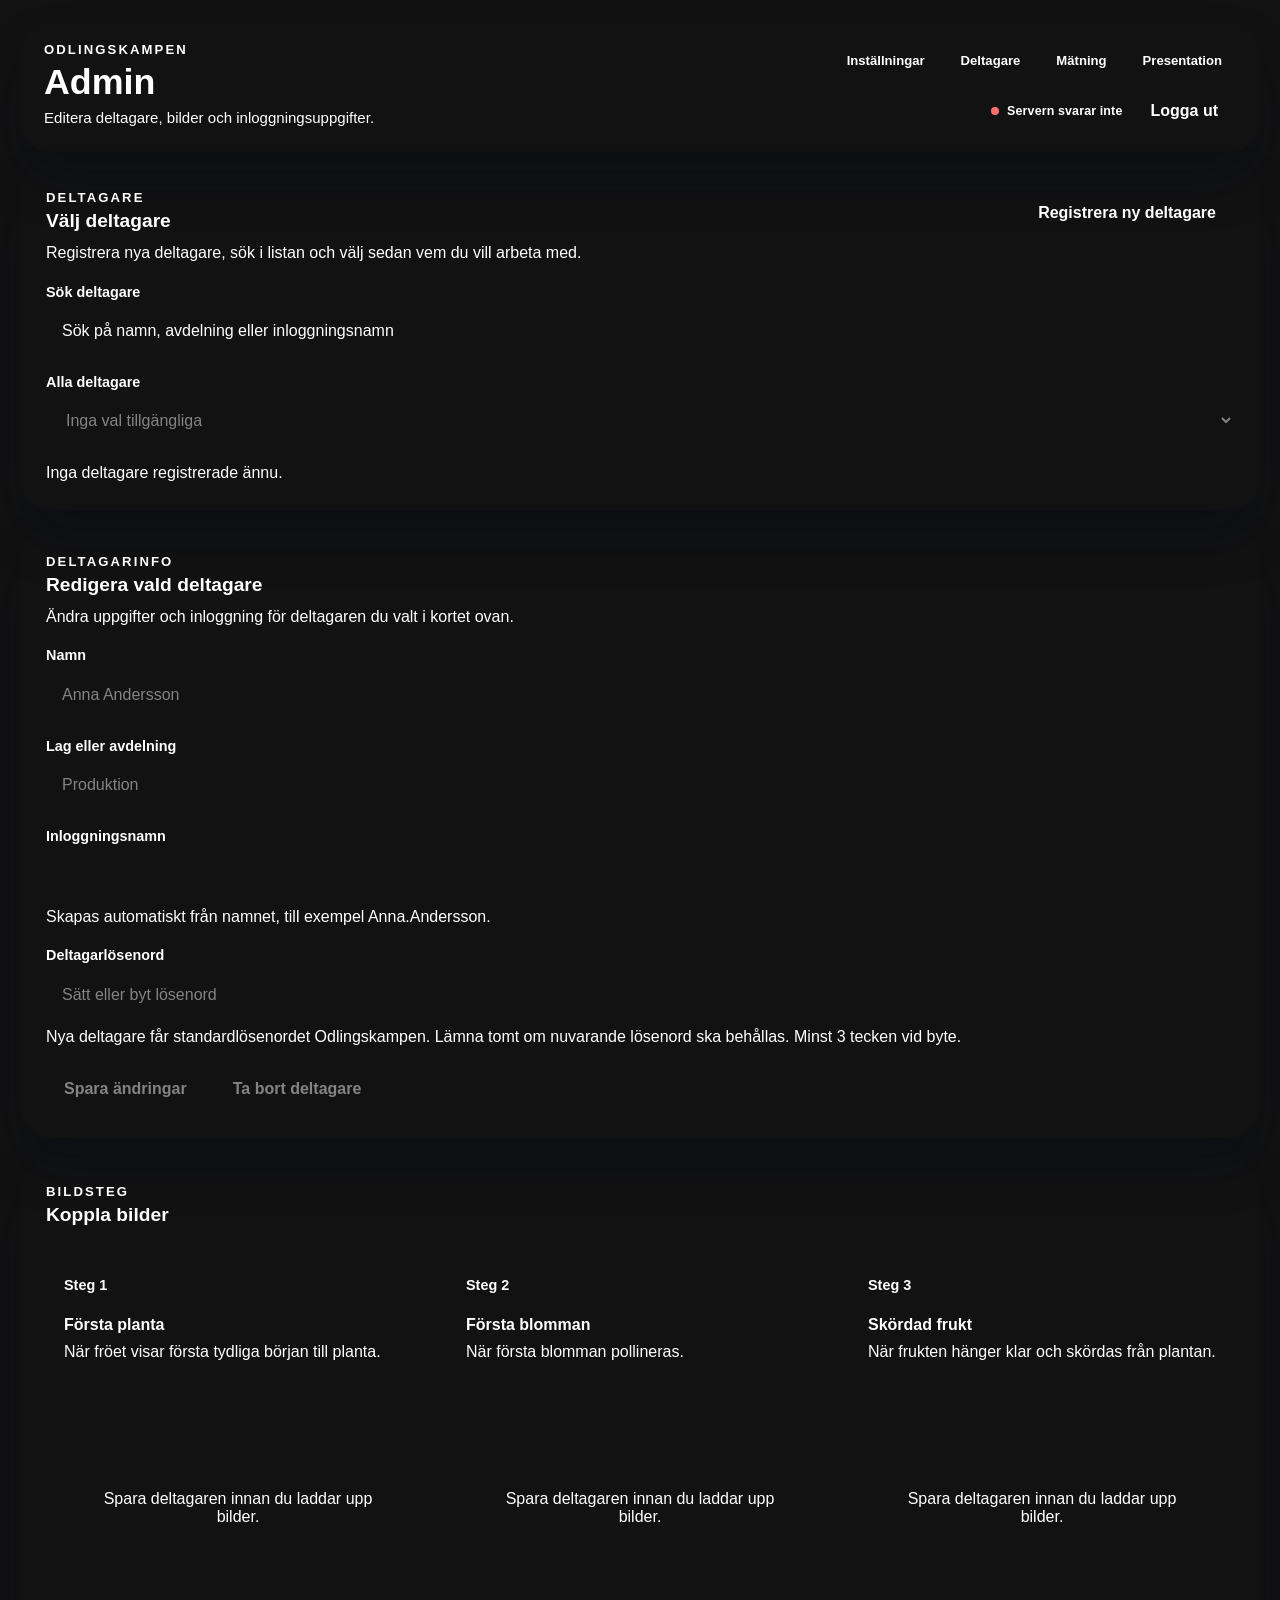
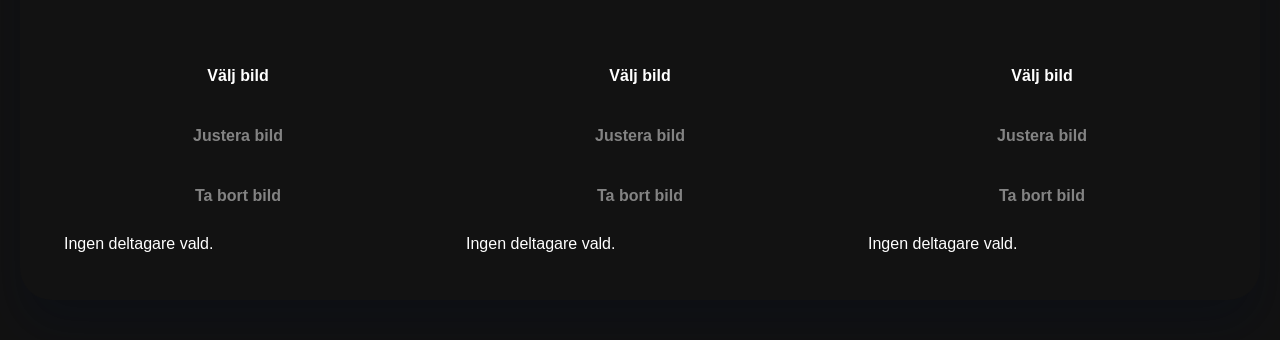
==== index.html @ 26f1cd88 "Initial deploy-ready version" ====
<!DOCTYPE html>
<html lang="sv">
  <head>
    <meta charset="UTF-8" />
    <meta name="viewport" content="width=device-width, initial-scale=1.0" />
    <title>Odlingskampen</title>
    <link rel="stylesheet" href="https://cdn.jsdelivr.net/npm/@scania/tegel@1.50.0/dist/tegel/tegel.css" />
    <link rel="stylesheet" href="styles.css?v=20260411-participant-flow-104" />
  </head>
  <body class="scania tds-mode-dark">
    <div class="workbench-shell" id="workbench-shell">
      <header class="topbar">
        <div class="topbar__brand">
          <p class="eyebrow">Odlingskampen</p>
          <h1 id="page-title">Admin</h1>
          <p class="subtitle" id="page-subtitle">
            Hantera tävlingen, deltagarna och publikskärmen.
          </p>
        </div>

        <div class="topbar__aside">
          <nav class="view-nav" aria-label="Vyval">
            <a class="view-nav__link" data-nav-view="settings" href="?view=settings">Inställningar</a>
            <a class="view-nav__link" data-nav-view="operator" href="?view=operator">Deltagare</a>
            <a class="view-nav__link" data-nav-view="measurement" href="?view=measurement">Mätning</a>
            <a class="view-nav__link" data-nav-view="presenter" href="?view=presenter">Presentation</a>
          </nav>

          <div class="header-actions">
            <div class="status-pill" id="sync-status">Startar upp...</div>
            <button class="ghost-button" id="logout-btn" type="button">Logga ut</button>
          </div>
        </div>
      </header>

      <p class="topbar-notice" id="global-notice" aria-live="polite"></p>

      <main class="workbench">
        <section class="view-page" id="settings-view">
          <div class="page-grid page-grid--settings">
            <article class="panel">
              <div class="panel-head">
                <div>
                  <p class="panel-kicker">Tävlingsram</p>
                  <h2>Grundinställningar</h2>
                </div>
              </div>

              <form class="stack-form" id="event-form">
                <label class="field">
                  <span class="field-label">Tävlingsnamn</span>
                  <input
                    id="event-name"
                    name="eventName"
                    type="text"
                    maxlength="120"
                    placeholder="Odlingskampen 2026"
                    required
                  />
                </label>

                <label class="field">
                  <span class="field-label">Underrubrik</span>
                  <input
                    id="event-subtitle"
                    name="eventSubtitle"
                    type="text"
                    maxlength="140"
                    placeholder="Live från företagets stora fruktvägning"
                  />
                </label>

                <div class="button-row">
                  <button class="primary-button" type="submit">Spara tävlingsinfo</button>
                  <button class="ghost-button" id="load-demo-btn" type="button">Ladda demo</button>
                  <button class="ghost-button ghost-button--danger" id="reset-btn" type="button">Nollställ</button>
                </div>
              </form>

              <div class="note-card">
                <p class="note-card__label">Aktiv tävling</p>
                <strong id="settings-active-competition">-</strong>
                <p class="helper-text">
                  Detta är den tävling som appen, presentationsskärmen och deltagarinloggningen arbetar mot just nu.
                </p>
                <div class="button-row">
                  <button class="primary-button" id="competition-create-btn" type="button">Starta ny tävling</button>
                </div>
              </div>
            </article>

            <article class="panel">
              <div class="panel-head">
                <div>
                  <p class="panel-kicker">Status</p>
                  <h2>Snabb översikt</h2>
                </div>
              </div>

              <div class="summary-grid">
                <div class="summary-card">
                  <span class="summary-label">Deltagare</span>
                  <strong id="summary-total">0</strong>
                </div>
                <div class="summary-card">
                  <span class="summary-label">Invägda</span>
                  <strong id="summary-weighed">0</strong>
                </div>
                <div class="summary-card">
                  <span class="summary-label">Återstår</span>
                  <strong id="summary-remaining">0</strong>
                </div>
                <div class="summary-card">
                  <span class="summary-label">Ledare</span>
                  <strong id="summary-leader">-</strong>
                </div>
              </div>

              <div class="note-card">
                <p class="note-card__label">Live-visning</p>
                <strong id="settings-presentation-mode">Scoreboard</strong>
                <p class="helper-text" id="settings-presentation-copy">
                  Publikskärmen visar för närvarande leaderboarden.
                </p>
              </div>

              <p class="operator-message" id="operator-message" aria-live="polite"></p>

              <div class="competition-history">
                <div class="competition-history__head">
                  <div>
                    <p class="note-card__label">Tävlingshistorik</p>
                    <p class="helper-text">Här ser du tidigare år och kan välja vilken tävling som ska vara aktiv.</p>
                  </div>
                </div>
                <div class="competition-history__list" id="competition-history-list"></div>
              </div>
            </article>
          </div>
        </section>

        <section class="view-page" id="operator-view">
          <div class="page-grid page-grid--operator">
            <div class="stack-column">
              <article class="panel">
                <div class="panel-head">
                  <div>
                    <p class="panel-kicker">Deltagare</p>
                    <h2>Välj deltagare</h2>
                    <p class="helper-text">
                      Registrera nya deltagare, sök i listan och välj sedan vem du vill arbeta med.
                    </p>
                  </div>
                  <button class="primary-button" id="participant-open-create-btn" type="button">Registrera ny deltagare</button>
                </div>

                <label class="field">
                  <span class="field-label">Sök deltagare</span>
                  <input id="participant-search" type="search" maxlength="80" placeholder="Sök på namn, avdelning eller inloggningsnamn" />
                </label>

                <label class="field">
                  <span class="field-label">Alla deltagare</span>
                  <select id="participant-select"></select>
                </label>
                <p class="helper-text" id="participant-search-summary">Visar alla deltagare.</p>
              </article>

              <article class="panel">
                <div class="panel-head">
                  <div>
                    <p class="panel-kicker">Deltagarinfo</p>
                    <h2>Redigera vald deltagare</h2>
                    <p class="helper-text">
                      Ändra uppgifter och inloggning för deltagaren du valt i kortet ovan.
                    </p>
                  </div>
                </div>
                <form class="stack-form" id="participant-form">
                  <label class="field">
                    <span class="field-label">Namn</span>
                    <input id="participant-name" type="text" maxlength="80" placeholder="Anna Andersson" />
                  </label>

                  <label class="field">
                    <span class="field-label">Lag eller avdelning</span>
                    <input id="participant-team" type="text" maxlength="80" placeholder="Produktion" />
                  </label>

                  <label class="field">
                    <span class="field-label">Inloggningsnamn</span>
                    <input id="participant-username-preview" type="text" readonly />
                    <span class="helper-text" id="participant-username-hint">
                      Skapas automatiskt från namnet, till exempel Anna.Andersson.
                    </span>
                  </label>

                  <label class="field">
                    <span class="field-label">Deltagarlösenord</span>
                    <input
                      id="participant-password"
                      type="password"
                      maxlength="120"
                      autocomplete="new-password"
                      placeholder="Sätt eller byt lösenord"
                    />
                    <span class="helper-text">Nya deltagare får standardlösenordet Odlingskampen. Lämna tomt om nuvarande lösenord ska behållas. Minst 3 tecken vid byte.</span>
                  </label>

                  <div class="button-row">
                    <button class="primary-button" id="participant-save-btn" type="submit">Spara ändringar</button>
                    <button class="ghost-button ghost-button--danger" id="participant-delete-btn" type="button">
                      Ta bort deltagare
                    </button>
                  </div>
                </form>
              </article>

            </div>

            <article class="panel panel--operator-gallery">
              <div class="panel-head">
                <div>
                  <p class="panel-kicker">Bildsteg</p>
                  <h2>Koppla bilder</h2>
                </div>
              </div>

              <div class="milestone-grid" id="milestone-grid">
                <section class="milestone-card">
                  <div class="milestone-card__head">
                    <p class="field-label">Steg 1</p>
                    <h3>Första planta</h3>
                    <p class="helper-text">När fröet visar första tydliga början till planta.</p>
                  </div>

                  <div class="stage-preview-shell" data-stage-preview-shell="sprout">
                    <img data-stage-preview="sprout" class="stage-preview-image" alt="" hidden />
                    <div class="empty-state" data-stage-empty="sprout">Ingen bild uppladdad ännu.</div>
                  </div>

                  <label class="ghost-button file-button">
                    <span>Välj bild</span>
                    <input data-stage-input="sprout" type="file" accept="image/*" hidden />
                  </label>
                  <button class="ghost-button" data-stage-adjust="sprout" type="button">Justera bild</button>
                  <button class="ghost-button" data-stage-remove="sprout" type="button">Ta bort bild</button>
                  <p class="helper-text stage-status" data-stage-status="sprout">Ingen bild kopplad.</p>
                </section>

                <section class="milestone-card">
                  <div class="milestone-card__head">
                    <p class="field-label">Steg 2</p>
                    <h3>Första blomman</h3>
                    <p class="helper-text">När första blomman pollineras.</p>
                  </div>

                  <div class="stage-preview-shell" data-stage-preview-shell="flower">
                    <img data-stage-preview="flower" class="stage-preview-image" alt="" hidden />
                    <div class="empty-state" data-stage-empty="flower">Ingen bild uppladdad ännu.</div>
                  </div>

                  <label class="ghost-button file-button">
                    <span>Välj bild</span>
                    <input data-stage-input="flower" type="file" accept="image/*" hidden />
                  </label>
                  <button class="ghost-button" data-stage-adjust="flower" type="button">Justera bild</button>
                  <button class="ghost-button" data-stage-remove="flower" type="button">Ta bort bild</button>
                  <p class="helper-text stage-status" data-stage-status="flower">Ingen bild kopplad.</p>
                </section>

                <section class="milestone-card">
                  <div class="milestone-card__head">
                    <p class="field-label">Steg 3</p>
                    <h3>Skördad frukt</h3>
                    <p class="helper-text">När frukten hänger klar och skördas från plantan.</p>
                  </div>

                  <div class="stage-preview-shell" data-stage-preview-shell="harvest">
                    <img data-stage-preview="harvest" class="stage-preview-image" alt="" hidden />
                    <div class="empty-state" data-stage-empty="harvest">Ingen bild uppladdad ännu.</div>
                  </div>

                  <label class="ghost-button file-button">
                    <span>Välj bild</span>
                    <input data-stage-input="harvest" type="file" accept="image/*" hidden />
                  </label>
                  <button class="ghost-button" data-stage-adjust="harvest" type="button">Justera bild</button>
                  <button class="ghost-button" data-stage-remove="harvest" type="button">Ta bort bild</button>
                  <p class="helper-text stage-status" data-stage-status="harvest">Ingen bild kopplad.</p>
                </section>
              </div>
            </article>
          </div>
        </section>

        <section class="view-page" id="measurement-view">
          <div class="page-grid page-grid--measurement">
            <article class="panel panel--measurement-entry">
              <div class="panel-head">
                <div>
                  <p class="panel-kicker">Mätning</p>
                  <h2 id="weigh-panel-title">Ingen deltagare vald</h2>
                  <p class="helper-text" id="weigh-panel-copy">
                    Välj en deltagare i listan för att registrera eller uppdatera den personens vikt.
                  </p>
                </div>
              </div>

              <form class="stack-form" id="weigh-in-form">
                <p class="helper-text helper-text--emphasis" id="weigh-sequence-note">
                  Tryck Starta för att visa deltagaren på presentationsskärmen innan du matar in vikten.
                </p>

                <label class="field">
                  <span class="field-label">Sök deltagare</span>
                  <input
                    id="measurement-participant-search"
                    type="search"
                    inputmode="search"
                    autocomplete="off"
                    placeholder="Sök på namn, avdelning eller login"
                  />
                </label>

                <label class="field">
                  <span class="field-label">Välj deltagare</span>
                  <select id="measurement-participant-select"></select>
                </label>
                <p class="helper-text" id="measurement-participant-search-summary">Visar alla deltagare.</p>

                <label class="field">
                  <span class="field-label">Vikt i kilo</span>
                  <input
                    id="weigh-weight"
                    type="text"
                    inputmode="decimal"
                    autocomplete="off"
                    placeholder="8,450"
                    required
                  />
                </label>

                <div class="button-row">
                  <button class="ghost-button" id="weigh-start-btn" type="button">Starta</button>
                  <button class="primary-button" id="weigh-save-btn" type="submit">Uppdatera vikt</button>
                  <button class="ghost-button ghost-button--danger" id="weigh-delete-btn" type="button">
                    Ta bort vikt
                  </button>
                </div>
              </form>
            </article>

            <article class="panel panel--measurement-status">
              <div class="panel-head">
                <div>
                  <p class="panel-kicker">Översikt</p>
                  <h2>Senaste status</h2>
                  <p class="helper-text">
                    Se vald deltagares aktuella vikt, placering och senaste registrering utan att störa själva mätflödet.
                  </p>
                </div>
              </div>

              <div class="summary-grid summary-grid--measurement">
                <div class="summary-card">
                  <span class="summary-label">Aktuell vikt</span>
                  <strong id="participant-current-weight">-</strong>
                </div>
                <div class="summary-card">
                  <span class="summary-label">Placering</span>
                  <strong id="participant-current-rank">-</strong>
                </div>
                <div class="summary-card">
                  <span class="summary-label">Senast uppdaterad</span>
                  <strong id="participant-current-measured-at">-</strong>
                </div>
                <div class="summary-card">
                  <span class="summary-label">Viktstatus</span>
                  <strong id="participant-current-status">Ej vald</strong>
                </div>
              </div>
            </article>
          </div>
        </section>

        <section class="view-page" id="presenter-view">
          <div class="page-grid page-grid--presenter">
            <article class="panel">
              <div class="panel-head">
                <div>
                  <p class="panel-kicker">Live-kontroll</p>
                  <h2>Styr presentationsskärmen</h2>
                </div>
              </div>

              <div class="presentation-toggle-row">
                <button class="toggle-button" id="present-mode-board" type="button">Scoreboard</button>
                <button class="toggle-button" id="present-mode-spotlight" type="button">Deltagarpresentation</button>
              </div>

              <div class="presenter-grid">
                <label class="field">
                  <span class="field-label">Deltagare i spotlight</span>
                  <select id="present-participant"></select>
                </label>

                <label class="field">
                  <span class="field-label">Växlingsintervall</span>
                  <select id="present-interval">
                    <option value="6">6 sekunder</option>
                    <option value="8">8 sekunder</option>
                    <option value="10">10 sekunder</option>
                    <option value="12">12 sekunder</option>
                    <option value="15">15 sekunder</option>
                  </select>
                </label>
              </div>

              <div class="button-row">
                <button class="ghost-button" id="present-prev-btn" type="button">Föregående</button>
                <button class="ghost-button" id="present-next-btn" type="button">Nästa</button>
                <button class="ghost-button" id="present-autoplay-btn" type="button">Auto av</button>
                <button class="primary-button" id="present-open-display-btn" type="button">Öppna presentationsskärm</button>
              </div>
            </article>

            <article class="panel">
              <div class="panel-head">
                <div>
                  <p class="panel-kicker">Förhandsinfo</p>
                  <h2>Det som visas nu</h2>
                </div>
              </div>

              <div class="presenter-summary">
                <div class="summary-card">
                  <span class="summary-label">Läge</span>
                  <strong id="present-current-mode">Scoreboard</strong>
                </div>
                <div class="summary-card">
                  <span class="summary-label">Aktuell deltagare</span>
                  <strong id="present-current-participant">-</strong>
                </div>
                <div class="summary-card">
                  <span class="summary-label">Auto</span>
                  <strong id="present-current-autoplay">Av</strong>
                </div>
                <div class="summary-card">
                  <span class="summary-label">Skärm</span>
                  <strong id="present-current-screen">Redo</strong>
                </div>
              </div>

              <div class="note-card" id="present-current-copy">
                Scoreboarden visas live. Byt till deltagarpresentation för att lyfta en person i taget med bilder.
              </div>
            </article>
          </div>
        </section>
      </main>
    </div>

    <dialog class="modal-dialog" id="participant-create-dialog" aria-labelledby="participant-create-title">
      <form class="modal-surface stack-form" id="participant-create-form">
        <div class="modal-header">
          <div>
            <p class="panel-kicker">Ny deltagare</p>
            <h2 id="participant-create-title">Lägg till deltagare</h2>
            <p class="helper-text">Fyll i grundinformationen här. Mer material kan läggas till efter att deltagaren skapats.</p>
          </div>
        </div>

        <label class="field">
          <span class="field-label">Namn och efternamn</span>
          <input id="participant-create-name" type="text" maxlength="80" placeholder="Anna Andersson" required />
        </label>

        <label class="field">
          <span class="field-label">Avdelning</span>
          <input id="participant-create-team" type="text" maxlength="80" placeholder="Produktion" />
        </label>

        <div class="button-row">
          <button class="primary-button" type="submit">Lägg till deltagare</button>
          <button class="ghost-button" id="participant-create-cancel-btn" type="button">Avbryt</button>
        </div>
      </form>
    </dialog>

    <div class="display-shell" id="display-shell">
      <section class="display-screen display-screen--board" id="display-board">
        <header class="display-header display-header--centered">
          <h1 id="display-event-name">Odlingskampen</h1>
          <p id="display-event-subtitle" class="display-subtitle">
            Företagets live-scoreboard för fruktvägningen.
          </p>
        </header>

        <div class="display-board__frame" id="display-board-frame">
          <div class="board-sequence-layer" id="board-sequence-layer" hidden aria-hidden="true">
            <article class="board-sequence-card" id="board-sequence-card">
              <div class="board-sequence-card__rank" id="board-sequence-rank">-</div>
              <div class="board-sequence-card__copy">
                <div class="board-sequence-card__name-wrap">
                  <h2 id="board-sequence-name">Ingen deltagare</h2>
                </div>
                <p class="board-sequence-card__team" id="board-sequence-team">-</p>
                <p class="board-sequence-card__movement" id="board-sequence-movement">Registrerad</p>
              </div>
              <div class="board-sequence-card__gallery" id="board-sequence-gallery" hidden></div>
              <div class="board-sequence-card__weight" id="board-sequence-weight">
                <span class="board-sequence-card__weight-value" id="board-sequence-weight-value">-</span>
                <span class="board-sequence-card__weight-unit" id="board-sequence-weight-unit">kg</span>
              </div>
            </article>
          </div>
          <div class="scoreboard-list" id="scoreboard-list"></div>
        </div>
      </section>

      <section class="display-screen display-screen--spotlight" id="display-spotlight">
        <header class="display-header display-header--centered">
          <h1 id="spotlight-event-name">Odlingskampen</h1>
          <p id="spotlight-event-subtitle" class="display-subtitle">
            En deltagare i taget med växtresa och senaste tävlingsstatus.
          </p>
        </header>

        <div class="spotlight-stage" id="spotlight-stage">
          <div class="spotlight-card" id="spotlight-card">
            <div class="spotlight-card__copy">
              <div class="spotlight-card__header">
                <span class="position-pill" id="spotlight-rank">-</span>
              </div>

              <h2 id="spotlight-name">Ingen deltagare vald</h2>
              <p id="spotlight-team" class="spotlight-team">Lägg till deltagare för att starta spotlightläget.</p>

              <div class="spotlight-metrics">
                <div class="metric-card">
                  <span class="metric-card__label">Vikt</span>
                  <strong id="spotlight-weight">-</strong>
                </div>
              </div>
            </div>

            <div class="spotlight-gallery" id="spotlight-gallery"></div>
          </div>
        </div>
      </section>
    </div>

    <dialog class="modal-dialog image-adjust-dialog" id="image-adjust-dialog">
      <div class="modal-surface image-adjust-surface">
        <div class="modal-header">
          <div>
            <p class="panel-kicker">Bildjustering</p>
            <h2 id="image-adjust-title">Justera bild</h2>
            <p class="helper-text" id="image-adjust-copy">Placera bilden snyggt i rutan innan du sparar.</p>
          </div>
        </div>
        <div class="image-adjust-layout">
          <div class="image-adjust-workspace">
            <p class="field-label image-adjust-preview-label">Presentationsruta</p>
            <div class="image-adjust-preview-shell image-adjust-preview-shell--workspace">
              <img id="image-adjust-preview" class="image-adjust-preview-image image-adjust-preview-image--workspace" alt="" hidden />
              <div class="empty-state" id="image-adjust-empty">Ingen bild vald.</div>
            </div>
            <p class="helper-text image-adjust-workspace-copy">Den här rutan matchar bildytan på presentationsskärmen.</p>
          </div>
          <div class="image-adjust-controls">
            <label class="field">
              <span class="field-label">Zoom</span>
              <input id="image-adjust-scale" type="range" min="1" max="2.5" step="0.01" />
            </label>
            <label class="field">
              <span class="field-label">Flytta sidled</span>
              <input id="image-adjust-offset-x" type="range" min="-35" max="35" step="1" />
            </label>
            <label class="field">
              <span class="field-label">Flytta höjdled</span>
              <input id="image-adjust-offset-y" type="range" min="-35" max="35" step="1" />
            </label>
            <div class="image-adjust-result-card">
              <p class="field-label image-adjust-preview-label">Så här sparas bilden</p>
              <div class="image-adjust-preview-shell image-adjust-preview-shell--result">
                <img id="image-adjust-result-preview" class="image-adjust-preview-image image-adjust-preview-image--result" alt="" hidden />
              </div>
            </div>
          </div>
        </div>
        <div class="button-row">
          <button class="ghost-button" id="image-adjust-cancel-btn" type="button">Avbryt</button>
          <button class="primary-button" id="image-adjust-save-btn" type="button">Spara utsnitt</button>
        </div>
      </div>
    </dialog>

    <script type="module">
      import { defineCustomElements } from "https://cdn.jsdelivr.net/npm/@scania/tegel@1.50.0/loader/index.es2017.js";

      defineCustomElements(window);
    </script>
    <script src="app.js?v=20260411-participant-flow-85"></script>
  </body>
</html>
---- styles.css ----
:root {
  color-scheme: dark;
  --page-max: 1680px;
  --display-max: 1100px;
  --space-2xs: 6px;
  --space-xs: 10px;
  --space-sm: 14px;
  --space-md: 18px;
  --space-lg: 24px;
  --space-xl: 28px;
  --panel-padding: 26px;
  --card-padding: 18px;
  --panel-blue: var(--tds-blue-800);
  --panel-blue-strong: var(--tds-blue-700);
  --panel-blue-soft: var(--tds-blue-600);
  --panel-border: color-mix(in srgb, var(--tds-blue-200) 26%, transparent);
  --panel-border-strong: color-mix(in srgb, var(--tds-blue-200) 42%, transparent);
  --panel-shadow: 0 28px 48px rgba(0, 10, 30, 0.28);
  --text-strong: var(--foreground-text-inverse-strong);
  --text-defined: var(--foreground-text-inverse-defined);
  --text-soft: var(--foreground-text-inverse-soft);
  --text-subtle: var(--foreground-text-inverse-subtle);
  --radius-xl: 32px;
  --radius-lg: 24px;
  --radius-md: 18px;
  --radius-sm: 14px;
}

*,
*::before,
*::after {
  box-sizing: border-box;
}

html {
  scroll-behavior: smooth;
}

body {
  margin: 0;
  min-height: 100vh;
  background:
    radial-gradient(circle at top center, color-mix(in srgb, var(--tds-blue-400) 18%, transparent) 0, transparent 33%),
    radial-gradient(circle at bottom right, color-mix(in srgb, var(--tds-blue-300) 14%, transparent) 0, transparent 30%),
    linear-gradient(180deg, var(--tds-blue-900) 0%, var(--tds-blue-800) 100%);
  color: var(--text-strong);
  font-family: var(--body-01-font-family, "Scania Sans", sans-serif);
}

body[data-view="board"] {
  overflow: hidden;
}

a {
  color: inherit;
  text-decoration: none;
}

img {
  display: block;
  max-width: 100%;
}

button,
input,
select,
textarea {
  font: inherit;
}

[hidden] {
  display: none !important;
}

.workbench-shell,
.display-shell {
  width: min(var(--page-max), calc(100% - 40px));
  margin: 0 auto;
}

.workbench-shell {
  padding: var(--space-lg) 0 40px;
}

.topbar {
  display: grid;
  grid-template-columns: minmax(0, 1fr) auto;
  gap: var(--space-md);
  align-items: start;
  padding: 18px 24px;
  border-radius: var(--radius-xl);
  background: linear-gradient(180deg, color-mix(in srgb, var(--tds-blue-700) 92%, transparent), color-mix(in srgb, var(--tds-blue-800) 96%, transparent));
  border: 1px solid var(--panel-border-strong);
  box-shadow: var(--panel-shadow);
}

.topbar__brand,
.topbar__aside {
  display: grid;
  gap: 8px;
  min-width: 0;
}

.eyebrow,
.panel-kicker,
.eyebrow--display,
.gallery-card__kicker {
  margin: 0;
  color: var(--tds-blue-100);
  font-family: var(--label-01-font-family, var(--body-01-font-family, "Scania Sans", sans-serif));
  font-size: 0.82rem;
  font-weight: 700;
  letter-spacing: 0.16em;
  text-transform: uppercase;
}

.eyebrow--display {
  justify-self: center;
}

#page-title,
.display-header h1,
.spotlight-card h2,
.scoreboard-row__name {
  margin: 0;
  font-family: var(--headline-01-font-family, "Scania Sans Headline", sans-serif);
}

#page-title {
  font-size: clamp(1.7rem, 2.8vw, 3rem);
  line-height: 0.98;
  overflow-wrap: anywhere;
}

#page-subtitle {
  font-size: 0.94rem;
  line-height: 1.35;
}

.subtitle,
.display-subtitle,
.spotlight-team,
.helper-text,
.table-subcopy,
.gallery-card__copy {
  margin: 0;
  color: var(--text-defined);
  line-height: 1.45;
  overflow-wrap: anywhere;
}

.helper-text--emphasis {
  color: var(--text-strong);
  font-weight: 600;
}

.topbar__aside {
  justify-items: end;
}

.view-nav,
.header-actions,
.button-row,
.presentation-toggle-row,
.table-actions {
  display: flex;
  flex-wrap: wrap;
  gap: var(--space-xs);
  align-items: center;
}

.view-nav {
  justify-content: flex-end;
  gap: 8px;
}

.topbar .view-nav__link {
  min-height: 38px;
  padding: 0 14px;
  font-size: 0.82rem;
}

.view-nav__link,
.ghost-button,
.primary-button,
.toggle-button,
.table-action,
.file-button {
  display: inline-flex;
  align-items: center;
  justify-content: center;
  min-height: 46px;
  padding: 0 18px;
  border-radius: 999px;
  border: 1px solid var(--panel-border);
  color: var(--text-strong);
  background: color-mix(in srgb, var(--tds-blue-700) 88%, transparent);
  font-weight: 600;
  line-height: 1.2;
  text-align: center;
  cursor: pointer;
  transition: transform 180ms ease, border-color 180ms ease, background 180ms ease, box-shadow 180ms ease, opacity 180ms ease;
}

.view-nav__link:hover,
.ghost-button:hover,
.primary-button:hover,
.toggle-button:hover,
.table-action:hover,
.file-button:hover {
  transform: translateY(-1px);
  border-color: var(--panel-border-strong);
}

.view-nav__link.is-active,
.toggle-button.is-active {
  background: var(--tds-blue-500);
  border-color: color-mix(in srgb, var(--tds-blue-100) 54%, transparent);
  box-shadow: 0 0 0 1px color-mix(in srgb, var(--tds-blue-100) 22%, transparent) inset;
}

.primary-button {
  background: linear-gradient(180deg, var(--tds-blue-400), var(--tds-blue-500));
  border-color: color-mix(in srgb, var(--tds-blue-100) 52%, transparent);
}

.ghost-button--danger {
  border-color: color-mix(in srgb, #ff7a7a 38%, transparent);
}

.status-pill {
  display: inline-flex;
  align-items: center;
  justify-content: flex-end;
  gap: 8px;
  min-height: auto;
  padding: 0;
  border-radius: 0;
  background: none;
  border: 0;
  color: var(--text-soft);
  font-size: 0.78rem;
  font-weight: 600;
  letter-spacing: 0.01em;
}

.status-pill::before {
  content: "";
  width: 8px;
  height: 8px;
  border-radius: 50%;
  background: #6de2c1;
  box-shadow: 0 0 0 0 rgba(109, 226, 193, 0.45);
  animation: pulse 2s infinite;
}

.status-pill.is-local::before {
  background: #f2b24b;
}

.status-pill.is-warning::before {
  background: #ff6d6d;
  box-shadow: none;
}

.topbar-notice {
  display: none;
  min-height: 0;
  margin: 0;
  color: var(--tds-blue-100);
  opacity: 0;
  transform: translateY(-6px);
  transition: opacity 160ms ease, transform 160ms ease;
}

.topbar-notice.is-visible {
  display: block;
  margin: 8px 6px 0;
  opacity: 1;
  transform: translateY(0);
}

.workbench {
  margin-top: 12px;
}

.view-page {
  display: block;
}

.page-grid {
  display: grid;
  gap: 20px;
  align-items: start;
}

.page-grid--settings {
  grid-template-columns: minmax(0, 0.95fr) minmax(320px, 0.8fr);
}

.page-grid--operator {
  grid-template-columns: minmax(0, 1fr);
}

.page-grid--measurement {
  grid-template-columns: minmax(0, 1fr);
}

.panel--measurement-entry {
  min-width: 0;
}

.panel--measurement-status {
  align-content: start;
}

.summary-grid--measurement {
  align-content: start;
}

.panel--operator-gallery {
  grid-column: 1 / -1;
}

.page-grid--presenter {
  grid-template-columns: minmax(0, 0.92fr) minmax(0, 0.72fr);
}

.summary-grid,
.stack-column,
.stack-form,
.panel,
.milestone-grid,
.presenter-summary,
.presenter-grid {
  display: grid;
  gap: var(--space-md);
}

.stack-column {
  align-content: start;
}

.panel {
  padding: var(--panel-padding);
  border-radius: var(--radius-xl);
  border: 1px solid var(--panel-border);
  background: linear-gradient(180deg, color-mix(in srgb, var(--tds-blue-700) 88%, transparent), color-mix(in srgb, var(--tds-blue-800) 94%, transparent));
  box-shadow: var(--panel-shadow);
}

.panel-head {
  display: flex;
  justify-content: space-between;
  gap: var(--space-md);
  align-items: start;
  flex-wrap: wrap;
}

.panel-head > div,
.modal-header > div {
  min-width: 0;
}

.panel-head .helper-text,
.modal-header .helper-text {
  margin-top: var(--space-xs);
  max-width: 42rem;
}

.panel h2,
.modal-header h2 {
  margin: 6px 0 0;
  font-size: clamp(1.2rem, 1.45vw, 1.55rem);
  font-family: var(--headline-02-font-family, var(--headline-01-font-family, "Scania Sans Headline", sans-serif));
  line-height: 1.06;
  overflow-wrap: anywhere;
}

.modal-dialog {
  width: min(calc(100vw - 32px), 560px);
  padding: 0;
  border: 0;
  background: transparent;
  color: inherit;
}

.modal-dialog::backdrop {
  background: rgba(5, 15, 33, 0.68);
  backdrop-filter: blur(8px);
}

.modal-surface {
  padding: var(--panel-padding);
  border-radius: var(--radius-xl);
  border: 1px solid var(--panel-border-strong);
  background: linear-gradient(180deg, color-mix(in srgb, var(--tds-blue-700) 92%, transparent), color-mix(in srgb, var(--tds-blue-800) 96%, transparent));
  box-shadow: var(--panel-shadow);
}

.modal-header {
  display: grid;
  gap: var(--space-2xs);
}

.field {
  display: grid;
  gap: var(--space-2xs);
}

.field-label {
  color: var(--text-defined);
  font-size: 0.9rem;
  font-weight: 600;
  line-height: 1.3;
}

input,
select,
textarea {
  width: 100%;
  border: 1px solid var(--panel-border);
  border-radius: var(--radius-md);
  background: color-mix(in srgb, var(--tds-blue-600) 92%, transparent);
  color: var(--text-strong);
  padding: 13px 16px;
  line-height: 1.35;
  outline: none;
  transition: border-color 160ms ease, box-shadow 160ms ease, background 160ms ease;
}

textarea {
  min-height: 144px;
  resize: vertical;
}

input::placeholder,
textarea::placeholder {
  color: var(--text-subtle);
}

input:focus,
select:focus,
textarea:focus {
  border-color: var(--tds-blue-200);
  box-shadow: 0 0 0 2px color-mix(in srgb, var(--tds-blue-200) 24%, transparent);
}

input:disabled,
select:disabled,
textarea:disabled,
.ghost-button:disabled,
.primary-button:disabled,
.toggle-button:disabled,
.table-action:disabled {
  opacity: 0.48;
  cursor: not-allowed;
  transform: none;
}

.summary-grid,
.presenter-summary {
  grid-template-columns: repeat(2, minmax(0, 1fr));
}

.summary-card,
.note-card,
.metric-card {
  display: grid;
  gap: var(--space-2xs);
  min-width: 0;
  padding: var(--card-padding);
  border-radius: var(--radius-lg);
  border: 1px solid var(--panel-border);
  background: color-mix(in srgb, var(--tds-blue-600) 86%, transparent);
}

.summary-label,
.metric-card__label {
  color: var(--text-defined);
  font-size: 0.78rem;
  font-weight: 700;
  letter-spacing: 0.12em;
  line-height: 1.2;
  text-transform: uppercase;
}

.summary-card strong,
.metric-card strong,
.metric-card__label {
  display: block;
}

.summary-card strong,
.metric-card strong {
  margin-top: 2px;
  font-family: var(--body-01-font-family, "Scania Sans", sans-serif);
  font-size: clamp(1.08rem, 1.2vw, 1.32rem);
  font-weight: 700;
  line-height: 1.18;
  letter-spacing: -0.01em;
  overflow-wrap: anywhere;
}

.metric-card strong {
  font-family: var(--headline-02-font-family, var(--headline-01-font-family, "Scania Sans Headline", sans-serif));
  font-size: clamp(1.28rem, 1.8vw, 1.85rem);
  line-height: 1.06;
}

.note-card {
  align-content: start;
}

.competition-history {
  display: grid;
  gap: var(--space-sm);
}

.competition-history__head {
  display: grid;
  gap: var(--space-2xs);
}

.competition-history__list {
  display: grid;
  gap: 12px;
}

.competition-history__item {
  display: flex;
  justify-content: space-between;
  gap: var(--space-md);
  align-items: center;
  padding: 16px 18px;
  border-radius: var(--radius-lg);
  border: 1px solid var(--panel-border);
  background: color-mix(in srgb, var(--tds-blue-600) 84%, transparent);
}

.competition-history__item.is-active {
  border-color: color-mix(in srgb, var(--tds-blue-100) 58%, transparent);
  box-shadow: 0 0 0 1px color-mix(in srgb, var(--tds-blue-100) 18%, transparent) inset;
}

.competition-history__copy,
.competition-history__meta {
  display: grid;
  gap: 6px;
}

.competition-history__actions {
  display: flex;
  flex-wrap: wrap;
  gap: 8px;
  justify-content: flex-end;
}

.competition-history__copy {
  min-width: 0;
}

.competition-history__copy strong {
  font-size: 1rem;
  line-height: 1.15;
}

.competition-history__copy span {
  color: var(--text-defined);
  overflow-wrap: anywhere;
}

.competition-history__meta {
  justify-items: end;
}

.competition-history__badge {
  display: inline-flex;
  align-items: center;
  min-height: 34px;
  padding: 0 12px;
  border-radius: 999px;
  background: color-mix(in srgb, var(--tds-blue-400) 74%, transparent);
  border: 1px solid color-mix(in srgb, var(--tds-blue-100) 32%, transparent);
  font-size: 0.78rem;
  font-weight: 700;
  letter-spacing: 0.06em;
  text-transform: uppercase;
}

.competition-history__action.is-disabled {
  color: var(--text-soft);
  font-size: 0.88rem;
  font-weight: 600;
}

.note-card__label {
  margin: 0;
  color: var(--text-defined);
  font-size: 0.78rem;
  font-weight: 700;
  letter-spacing: 0.12em;
  line-height: 1.2;
  text-transform: uppercase;
}

#summary-leader,
#present-current-mode,
#present-current-participant,
#present-current-autoplay,
#present-current-screen,
#settings-presentation-mode {
  font-size: clamp(1.14rem, 1.4vw, 1.45rem);
  line-height: 1.18;
}

.milestone-grid {
  grid-template-columns: repeat(auto-fit, minmax(220px, 1fr));
}

.milestone-card {
  display: grid;
  gap: var(--space-sm);
  min-width: 0;
  padding: var(--card-padding);
  border-radius: var(--radius-lg);
  border: 1px solid var(--panel-border);
  background: color-mix(in srgb, var(--tds-blue-600) 82%, transparent);
}

.milestone-card__head {
  display: grid;
  gap: var(--space-2xs);
}

.milestone-card h3 {
  margin: 0;
  font-size: 1rem;
  font-family: var(--body-01-font-family, "Scania Sans", sans-serif);
  font-weight: 700;
  line-height: 1.22;
  overflow-wrap: anywhere;
}

.stage-preview-shell {
  position: relative;
  display: grid;
  place-items: center;
  aspect-ratio: 4 / 3;
  overflow: hidden;
  border-radius: var(--radius-md);
  border: 1px solid var(--panel-border);
  background: color-mix(in srgb, var(--tds-blue-900) 78%, transparent);
}

.stage-preview-image {
  position: absolute;
  top: 50%;
  left: 50%;
  width: 100%;
  height: 100%;
  object-fit: contain;
  transform: translate(calc(-50% + var(--image-offset-x, 0%)), calc(-50% + var(--image-offset-y, 0%)))
    scale(var(--image-scale, 1));
  transform-origin: center center;
}

.empty-state,
.gallery-card__media--placeholder {
  display: grid;
  place-items: center;
  min-height: 100%;
  padding: 18px;
  text-align: center;
  color: var(--text-subtle);
}

.table-shell {
  overflow: auto;
  border-radius: var(--radius-lg);
  border: 1px solid var(--panel-border);
  background: color-mix(in srgb, var(--tds-blue-600) 82%, transparent);
}

.table-shell--compact {
  max-height: 420px;
}

.leaderboard-table {
  width: 100%;
  border-collapse: collapse;
}

.leaderboard-table th,
.leaderboard-table td {
  padding: 16px 18px;
  text-align: left;
  vertical-align: top;
  white-space: normal;
  overflow-wrap: anywhere;
}

.leaderboard-table th {
  color: var(--tds-blue-100);
  font-size: 0.82rem;
  letter-spacing: 0.12em;
  text-transform: uppercase;
}

.leaderboard-table tbody tr {
  border-top: 1px solid color-mix(in srgb, var(--tds-blue-100) 12%, transparent);
}

.leaderboard-table tbody tr.is-selected,
.leaderboard-table tbody tr.is-latest {
  background: color-mix(in srgb, var(--tds-blue-500) 28%, transparent);
}

.table-subcopy {
  margin-top: 4px;
}

.table-actions {
  justify-content: flex-start;
}

.table-action {
  min-height: 38px;
  padding: 0 14px;
  font-size: 0.92rem;
}

.display-shell {
  min-height: 100vh;
  padding: 26px 0;
}

.display-screen {
  display: grid;
  align-content: start;
  gap: 22px;
  min-height: calc(100vh - 52px);
}

.display-screen--board {
  grid-template-rows: auto minmax(0, 1fr);
}

.display-screen--spotlight {
  grid-template-rows: auto minmax(0, 1fr);
  align-content: stretch;
}

.display-header {
  display: grid;
  gap: 8px;
}

.display-header--centered {
  max-width: min(100%, 1180px);
  margin: 0 auto;
  text-align: center;
  justify-items: center;
}

.display-header h1 {
  max-width: 100%;
  font-size: clamp(2.1rem, 4.2vw, 3.8rem);
  line-height: 0.95;
  white-space: nowrap;
  overflow: hidden;
  text-overflow: ellipsis;
}

.display-screen--board .display-header h1 {
  font-size: clamp(2.1rem, 4.2vw, 3.8rem);
}

.display-subtitle {
  max-width: min(100%, 56ch);
  font-size: clamp(1.15rem, 1.5vw, 1.42rem);
  line-height: 1.3;
}

.spotlight-stage {
  display: grid;
  align-items: center;
  min-height: 0;
}

.display-board__frame {
  width: min(100%, var(--display-max));
  margin: 0 auto;
  position: relative;
  height: 100%;
  min-height: 0;
  overflow: hidden;
}

.scoreboard-list {
  display: grid;
  gap: 12px;
  align-content: start;
  will-change: transform;
}

.display-screen--board.is-sequencing .scoreboard-row {
  opacity: 0.48;
  filter: saturate(0.8) brightness(0.88);
  box-shadow: 0 10px 24px rgba(0, 10, 30, 0.18);
  border-color: color-mix(in srgb, var(--tds-blue-100) 12%, transparent);
}

.scoreboard-row {
  display: grid;
  grid-template-columns: 78px minmax(0, 1fr) minmax(150px, 190px);
  gap: 16px;
  align-items: center;
  padding: 18px 22px;
  border-radius: 24px;
  border: 1px solid var(--panel-border-strong);
  background: linear-gradient(180deg, color-mix(in srgb, var(--tds-blue-700) 92%, transparent), color-mix(in srgb, var(--tds-blue-800) 96%, transparent));
  box-shadow: var(--panel-shadow);
  transition: opacity 220ms ease, filter 220ms ease, box-shadow 220ms ease, border-color 220ms ease;
}

.scoreboard-row__rank {
  display: grid;
  place-items: center;
  min-height: 64px;
  border-radius: 20px;
  background: color-mix(in srgb, var(--tds-blue-500) 74%, transparent);
  color: var(--tds-white);
  font-family: var(--headline-01-font-family, "Scania Sans Headline", sans-serif);
  font-size: clamp(1.4rem, 2.7vw, 2rem);
}

.scoreboard-row__copy {
  display: grid;
  gap: 6px;
  min-width: 0;
}

.scoreboard-row__name {
  font-size: clamp(1.12rem, 1.85vw, 1.72rem);
  line-height: 1;
  overflow-wrap: anywhere;
}

.scoreboard-row__team {
  margin: 0;
  color: var(--text-defined);
  font-size: clamp(0.86rem, 1.05vw, 0.98rem);
  line-height: 1.28;
  overflow-wrap: anywhere;
}

.scoreboard-row__weight {
  justify-self: end;
  font-family: var(--headline-01-font-family, "Scania Sans Headline", sans-serif);
  font-size: clamp(1.06rem, 1.55vw, 1.55rem);
  font-weight: 700;
  line-height: 1;
  text-align: right;
  white-space: nowrap;
  overflow-wrap: normal;
  word-break: keep-all;
}

.board-sequence-layer {
  position: absolute;
  inset: 0;
  z-index: 5;
  overflow: hidden;
  pointer-events: none;
  opacity: 0;
  transition: opacity 220ms ease;
}

.board-sequence-layer.is-active {
  opacity: 1;
}

.board-sequence-layer::before {
  content: "";
  position: absolute;
  inset: 0;
  background:
    radial-gradient(ellipse at center 34%, rgba(3, 14, 38, 0.2) 0, rgba(3, 14, 38, 0.12) 26%, rgba(3, 14, 38, 0.04) 48%, transparent 70%),
    radial-gradient(circle at center 34%, color-mix(in srgb, var(--tds-blue-100) 9%, transparent) 0, transparent 18%);
}

.board-sequence-card {
  position: absolute;
  top: 0;
  left: 0;
  display: grid;
  grid-template-columns: 120px minmax(0, 1fr) auto;
  grid-template-areas: "rank copy weight";
  column-gap: 32px;
  row-gap: 22px;
  align-items: center;
  padding: 34px 40px 30px;
  border-radius: 32px;
  border: 1px solid color-mix(in srgb, var(--tds-blue-100) 46%, transparent);
  background: linear-gradient(180deg, color-mix(in srgb, var(--tds-blue-600) 94%, transparent), color-mix(in srgb, var(--tds-blue-800) 98%, transparent));
  box-shadow: 0 34px 76px rgba(0, 10, 30, 0.36);
  transform-origin: top left;
  overflow: hidden;
  will-change: transform, opacity;
}

.board-sequence-card.is-landing {
  will-change: transform, opacity, width, height;
}

.board-sequence-card.is-landing .board-sequence-card__copy,
.board-sequence-card.is-landing .board-sequence-card__weight {
  opacity: 0.94;
}

.board-sequence-card.is-awaiting-weight {
  grid-template-columns: 132px minmax(0, 1fr) auto;
}

.board-sequence-card.has-gallery {
  grid-template-columns: 132px minmax(0, 1fr) auto;
  grid-template-areas:
    "rank copy weight"
    "gallery gallery gallery";
  align-items: start;
  align-content: center;
}

.board-sequence-card__rank {
  grid-area: rank;
  display: grid;
  place-items: center;
  align-self: start;
  min-height: 116px;
  margin-top: 4px;
  border-radius: 30px;
  background: linear-gradient(180deg, var(--tds-blue-400), var(--tds-blue-500));
  color: var(--tds-white);
  font-family: var(--headline-01-font-family, "Scania Sans Headline", sans-serif);
  font-size: clamp(2.35rem, 4vw, 3.35rem);
  line-height: 1;
}

.board-sequence-card__rank.is-hidden {
  opacity: 1;
  transform: none;
}

.board-sequence-card__copy {
  grid-area: copy;
  position: relative;
  align-self: center;
  min-width: 0;
  min-height: 128px;
  padding-top: 4px;
}

.board-sequence-card__name-wrap {
  position: absolute;
  top: calc(50% - 10px);
  left: 0;
  right: 0;
  transform: translateY(-50%);
  min-width: 0;
}

.board-sequence-card__kicker,
.board-sequence-card__movement {
  margin: 0;
}

.board-sequence-card__kicker {
  color: var(--tds-blue-100);
  font-size: 0.82rem;
  font-weight: 700;
  letter-spacing: 0.14em;
  text-transform: uppercase;
}

.board-sequence-card__copy h2 {
  margin: 0;
  font-family: var(--headline-01-font-family, "Scania Sans Headline", sans-serif);
  font-size: clamp(2rem, 3.15vw, 3rem);
  line-height: 0.94;
  overflow-wrap: anywhere;
}

.board-sequence-card__team,
.board-sequence-card__movement {
  margin: 0;
  color: var(--text-defined);
  font-size: clamp(1rem, 1.25vw, 1.18rem);
  line-height: 1.2;
  overflow-wrap: anywhere;
}

.board-sequence-card__team {
  position: absolute;
  left: 0;
  right: 0;
  top: calc(50% + 34px);
}

.board-sequence-card__movement {
  display: none;
}

.board-sequence-card__movement:empty {
  display: none;
}

.board-sequence-card__gallery {
  grid-area: gallery;
  display: grid;
  grid-template-columns: repeat(3, minmax(0, 1fr));
  gap: 14px;
  align-self: end;
  min-width: 0;
  width: 100%;
  margin-top: 8px;
}

.board-sequence-card__gallery[hidden] {
  display: none;
}

.board-sequence-gallery__item {
  position: relative;
  aspect-ratio: 4 / 3;
  display: grid;
  place-items: center;
  margin: 0;
  overflow: hidden;
  border-radius: 20px;
  border: 1px solid color-mix(in srgb, var(--tds-blue-100) 24%, transparent);
  background: linear-gradient(180deg, color-mix(in srgb, var(--tds-blue-700) 86%, transparent), color-mix(in srgb, var(--tds-blue-800) 94%, transparent));
}

.board-sequence-gallery__item.is-empty {
  background:
    linear-gradient(180deg, color-mix(in srgb, var(--tds-blue-700) 82%, transparent), color-mix(in srgb, var(--tds-blue-800) 92%, transparent));
  border-color: color-mix(in srgb, var(--tds-blue-100) 16%, transparent);
}

.board-sequence-gallery__item.is-empty::after {
  content: "";
  width: clamp(52px, 18%, 72px);
  height: clamp(52px, 18%, 72px);
  border-radius: 18px;
  border: 1px dashed color-mix(in srgb, var(--tds-blue-100) 24%, transparent);
  background: color-mix(in srgb, var(--tds-blue-900) 18%, transparent);
}

.board-sequence-gallery__item img {
  position: absolute;
  top: 50%;
  left: 50%;
  width: 100%;
  height: 100%;
  object-fit: contain;
  transform: translate(calc(-50% + var(--image-offset-x, 0%)), calc(-50% + var(--image-offset-y, 0%)))
    scale(var(--image-scale, 1));
  transform-origin: center center;
  display: block;
}

.board-sequence-card__weight {
  grid-area: weight;
  display: inline-flex;
  align-items: center;
  justify-content: flex-start;
  gap: 0.12ch;
  align-self: center;
  justify-self: end;
  font-family: var(--headline-01-font-family, "Scania Sans Headline", sans-serif);
  font-size: clamp(2rem, 3.2vw, 3rem);
  line-height: 1;
  text-align: left;
  white-space: nowrap;
  width: 7.35ch;
  font-weight: 700;
  font-variant-numeric: tabular-nums lining-nums;
  font-feature-settings: "tnum" 1, "lnum" 1;
  transform: translateY(-8px);
}

.board-sequence-card__weight-value {
  flex: 0 0 5.05ch;
  width: 5.05ch;
  text-align: left;
  font-variant-numeric: inherit;
  font-feature-settings: inherit;
}

.board-sequence-card__weight-unit {
  flex: 0 0 2.1ch;
  width: 2.1ch;
  text-align: left;
  font-size: 0.72em;
  font-weight: 700;
  letter-spacing: 0.06em;
  text-transform: lowercase;
  opacity: 0.92;
  align-self: center;
}

.board-sequence-card__weight:not(.has-unit) .board-sequence-card__weight-unit {
  opacity: 0;
}

.board-sequence-card__weight.is-empty {
  opacity: 0;
}

.board-sequence-card.is-landing .board-sequence-card__gallery {
  opacity: 0;
  transform: translateY(10px) scale(0.96);
}

.display-screen--board.scoreboard-density--compact {
  gap: 18px;
}

.display-screen--board.scoreboard-density--compact .display-header h1 {
  font-size: clamp(2.1rem, 4.2vw, 3.8rem);
}

.display-screen--board.scoreboard-density--compact .display-subtitle {
  font-size: clamp(1.15rem, 1.5vw, 1.42rem);
}

.display-screen--board.scoreboard-density--compact .scoreboard-list {
  gap: 10px;
}

.display-screen--board.scoreboard-density--compact .scoreboard-row {
  grid-template-columns: 68px minmax(0, 1fr) minmax(138px, 170px);
  gap: 14px;
  padding: 15px 18px;
}

.display-screen--board.scoreboard-density--compact .scoreboard-row__rank {
  min-height: 56px;
  border-radius: 18px;
  font-size: clamp(1.2rem, 2.1vw, 1.72rem);
}

.display-screen--board.scoreboard-density--compact .scoreboard-row__name {
  font-size: clamp(1rem, 1.45vw, 1.4rem);
}

.display-screen--board.scoreboard-density--compact .scoreboard-row__team {
  font-size: clamp(0.8rem, 0.92vw, 0.9rem);
}

.display-screen--board.scoreboard-density--compact .scoreboard-row__weight {
  font-size: clamp(0.96rem, 1.18vw, 1.28rem);
}

.display-screen--board.scoreboard-density--dense {
  gap: 14px;
}

.display-screen--board.scoreboard-density--dense .display-header h1 {
  font-size: clamp(2.1rem, 4.2vw, 3.8rem);
}

.display-screen--board.scoreboard-density--dense .display-subtitle {
  font-size: clamp(1.15rem, 1.5vw, 1.42rem);
}

.display-screen--board.scoreboard-density--dense .scoreboard-list {
  gap: 8px;
}

.display-screen--board.scoreboard-density--dense .scoreboard-row {
  grid-template-columns: 60px minmax(0, 1fr) minmax(128px, 158px);
  gap: 12px;
  padding: 12px 16px;
  border-radius: 20px;
}

.display-screen--board.scoreboard-density--dense .scoreboard-row__rank {
  min-height: 48px;
  border-radius: 16px;
  font-size: clamp(1.04rem, 1.75vw, 1.48rem);
}

.display-screen--board.scoreboard-density--dense .scoreboard-row__copy {
  gap: 4px;
}

.display-screen--board.scoreboard-density--dense .scoreboard-row__name {
  font-size: clamp(0.94rem, 1.2vw, 1.22rem);
}

.display-screen--board.scoreboard-density--dense .scoreboard-row__team {
  font-size: clamp(0.76rem, 0.84vw, 0.84rem);
}

.display-screen--board.scoreboard-density--dense .scoreboard-row__weight {
  font-size: clamp(0.9rem, 1vw, 1.12rem);
}

.scoreboard-row.is-leader {
  border-color: color-mix(in srgb, var(--tds-blue-100) 55%, transparent);
}

.display-empty {
  padding: 34px 28px;
  text-align: center;
  border-radius: var(--radius-xl);
  border: 1px solid var(--panel-border-strong);
  background: color-mix(in srgb, var(--tds-blue-700) 88%, transparent);
  color: var(--text-defined);
}

.spotlight-card {
  display: grid;
  grid-template-columns: minmax(0, 0.95fr) minmax(0, 1fr);
  gap: 28px;
  align-items: stretch;
  width: min(100%, 1780px);
  margin: 0 auto;
  padding: clamp(24px, 3vw, 40px);
  border-radius: 36px;
  border: 1px solid var(--panel-border-strong);
  background: linear-gradient(180deg, color-mix(in srgb, var(--tds-blue-700) 93%, transparent), color-mix(in srgb, var(--tds-blue-800) 97%, transparent));
  box-shadow: var(--panel-shadow);
}

.spotlight-card__copy {
  display: flex;
  flex-direction: column;
  gap: var(--space-md);
  align-self: stretch;
  min-width: 0;
  min-height: 100%;
}

.spotlight-card__header {
  display: flex;
  flex-wrap: wrap;
  gap: 12px;
  align-items: center;
}

.position-pill {
  display: inline-flex;
  align-items: center;
  min-height: 42px;
  padding: 0 16px;
  border-radius: 999px;
  border: 1px solid var(--panel-border-strong);
  background: color-mix(in srgb, var(--tds-blue-600) 82%, transparent);
  color: var(--text-strong);
  font-weight: 700;
}

.spotlight-card h2 {
  font-size: clamp(2rem, 3.6vw, 3.6rem);
  line-height: 0.96;
  overflow-wrap: anywhere;
}

.spotlight-metrics {
  display: grid;
  grid-template-columns: minmax(0, 1fr);
  gap: var(--space-sm);
  margin-top: auto;
}

.spotlight-gallery {
  display: grid;
  grid-template-columns: repeat(auto-fit, minmax(220px, 1fr));
  gap: 16px;
  min-width: 0;
}

.gallery-card {
  display: grid;
  grid-template-rows: auto 1fr;
  overflow: hidden;
  border-radius: 26px;
  border: 1px solid var(--panel-border);
  background: color-mix(in srgb, var(--tds-blue-600) 82%, transparent);
}

.gallery-card__media {
  position: relative;
  aspect-ratio: 4 / 3;
  overflow: hidden;
  background: color-mix(in srgb, var(--tds-blue-900) 78%, transparent);
}

.gallery-card.is-filled .gallery-card__media {
  aspect-ratio: 1 / 1;
}

.gallery-card__media img {
  position: absolute;
  top: 50%;
  left: 50%;
  width: 100%;
  height: 100%;
  object-fit: contain;
  transform: translate(calc(-50% + var(--image-offset-x, 0%)), calc(-50% + var(--image-offset-y, 0%)))
    scale(var(--image-scale, 1));
  transform-origin: center center;
}

.image-adjust-dialog {
  width: min(calc(100vw - 32px), 760px);
}

.image-adjust-surface {
  display: grid;
  gap: var(--space-md);
  max-height: calc(100dvh - 32px);
  overflow: auto;
  -webkit-overflow-scrolling: touch;
}

.image-adjust-layout {
  display: grid;
  grid-template-columns: minmax(0, 1.12fr) minmax(280px, 0.88fr);
  gap: var(--space-md);
  align-items: start;
}

.image-adjust-workspace,
.image-adjust-result-card {
  display: grid;
  gap: var(--space-sm);
}

.image-adjust-preview-label {
  margin: 0;
}

.image-adjust-workspace-copy {
  margin: 0;
}

.image-adjust-preview-shell {
  position: relative;
  display: grid;
  place-items: center;
  aspect-ratio: 4 / 3;
  overflow: hidden;
  border-radius: var(--radius-lg);
  border: 1px solid var(--panel-border);
  background: color-mix(in srgb, var(--tds-blue-900) 78%, transparent);
}

.image-adjust-preview-shell--workspace {
  aspect-ratio: 1 / 1;
  max-width: 420px;
  touch-action: none;
  cursor: grab;
}

.image-adjust-preview-shell--result {
  aspect-ratio: 4 / 3;
  max-width: 320px;
}

.image-adjust-preview-image {
  position: absolute;
  top: 50%;
  left: 50%;
  width: 100%;
  height: 100%;
  object-fit: cover;
  transform: translate(calc(-50% + var(--image-offset-x, 0%)), calc(-50% + var(--image-offset-y, 0%)))
    scale(var(--image-scale, 1));
  transform-origin: center center;
  will-change: transform;
}

.image-adjust-preview-image--workspace {
  object-fit: contain;
}

.image-adjust-preview-image--result {
  object-fit: contain;
}

.image-adjust-preview-shell--workspace.is-dragging {
  cursor: grabbing;
}

.image-adjust-controls {
  display: grid;
  gap: var(--space-sm);
  align-content: start;
}

.image-adjust-controls .field {
  margin: 0;
}

.image-adjust-result-card {
  display: none;
}

.gallery-card__body {
  position: relative;
  z-index: 1;
  display: grid;
  gap: var(--space-2xs);
  padding: var(--card-padding);
  min-width: 0;
  background: color-mix(in srgb, var(--tds-blue-600) 82%, transparent);
}

.gallery-card.is-filled .gallery-card__body {
  gap: 0;
  padding-top: 14px;
  padding-bottom: 14px;
}

.gallery-card h3 {
  margin: 0;
  font-family: var(--body-01-font-family, "Scania Sans", sans-serif);
  font-size: 1rem;
  font-weight: 700;
  line-height: 1.22;
  overflow-wrap: anywhere;
}

.scoreboard-row.is-registering,
.leaderboard-table tbody tr.is-latest {
  animation: registerFlash 2.6s cubic-bezier(0.22, 0.8, 0.18, 1);
}

.scoreboard-row.is-promoting {
  animation: promotionFlash 2.8s cubic-bezier(0.22, 0.8, 0.18, 1);
}

.scoreboard-row.is-landing-focus {
  animation: landingFocus 3s cubic-bezier(0.22, 0.8, 0.18, 1);
}

.scoreboard-row.is-landing-focus .scoreboard-row__rank {
  background: linear-gradient(180deg, var(--tds-blue-300), var(--tds-blue-500));
  box-shadow: 0 0 0 2px rgba(255, 255, 255, 0.18), 0 0 24px rgba(79, 142, 255, 0.28);
}

.scoreboard-row.is-landing-focus .scoreboard-row__weight {
  color: var(--tds-white);
}

.spotlight-card.is-entering {
  animation: spotlightEnter 900ms cubic-bezier(0.2, 0.8, 0.2, 1);
}

@keyframes pulse {
  0% {
    box-shadow: 0 0 0 0 rgba(109, 226, 193, 0.45);
  }
  70% {
    box-shadow: 0 0 0 10px rgba(109, 226, 193, 0);
  }
  100% {
    box-shadow: 0 0 0 0 rgba(109, 226, 193, 0);
  }
}

@keyframes registerFlash {
  0% {
    box-shadow: 0 0 0 0 rgba(255, 255, 255, 0);
    background: color-mix(in srgb, var(--tds-blue-500) 48%, var(--tds-blue-700));
  }
  14% {
    box-shadow: 0 0 0 2px rgba(255, 255, 255, 0.14), 0 0 22px rgba(79, 142, 255, 0.18);
    background: color-mix(in srgb, var(--tds-blue-400) 56%, var(--tds-blue-700));
  }
  62% {
    box-shadow: 0 0 0 2px rgba(255, 255, 255, 0.1), 0 0 18px rgba(79, 142, 255, 0.14);
    background: color-mix(in srgb, var(--tds-blue-500) 44%, var(--tds-blue-700));
  }
  100% {
    box-shadow: var(--panel-shadow);
  }
}

@keyframes promotionFlash {
  0% {
    transform: scale(1);
    border-color: color-mix(in srgb, var(--tds-blue-100) 70%, transparent);
  }
  20% {
    transform: scale(1.018);
    box-shadow: 0 0 0 2px rgba(255, 255, 255, 0.14), 0 0 24px rgba(79, 142, 255, 0.18);
  }
  60% {
    transform: scale(1.01);
  }
  100% {
    transform: scale(1);
  }
}

@keyframes landingFocus {
  0% {
    box-shadow: 0 0 0 0 rgba(255, 255, 255, 0);
    border-color: color-mix(in srgb, var(--tds-blue-100) 55%, transparent);
  }
  16% {
    box-shadow: 0 0 0 2px rgba(255, 255, 255, 0.24), 0 0 0 10px rgba(79, 142, 255, 0.18), 0 18px 42px rgba(0, 10, 30, 0.28);
    border-color: color-mix(in srgb, var(--tds-blue-100) 96%, transparent);
    background: color-mix(in srgb, var(--tds-blue-400) 46%, var(--tds-blue-700));
  }
  72% {
    box-shadow: 0 0 0 2px rgba(255, 255, 255, 0.18), 0 0 0 8px rgba(79, 142, 255, 0.14), 0 14px 34px rgba(0, 10, 30, 0.22);
    border-color: color-mix(in srgb, var(--tds-blue-100) 82%, transparent);
    background: color-mix(in srgb, var(--tds-blue-500) 40%, var(--tds-blue-700));
  }
  100% {
    box-shadow: var(--panel-shadow);
  }
}

@keyframes spotlightEnter {
  0% {
    opacity: 0;
    transform: translateY(28px) scale(0.98);
  }
  100% {
    opacity: 1;
    transform: translateY(0) scale(1);
  }
}

input[readonly] {
  cursor: default;
}

input[readonly]:focus {
  outline-color: color-mix(in srgb, var(--tds-blue-100) 28%, transparent);
}

.participant-page-grid {
  grid-template-columns: 1fr;
}

.participant-page .topbar {
  position: relative;
}

.participant-page .topbar__brand {
  gap: 2px;
}

.participant-page .topbar__brand h1 {
  margin: 0;
  line-height: 0.94;
}

.participant-page .topbar__aside {
  display: grid;
  gap: 10px;
  align-content: start;
  justify-items: end;
}

.participant-page .header-actions {
  display: flex;
  justify-content: flex-end;
  gap: 12px;
}

.participant-page .header-actions .ghost-button {
  min-width: 154px;
}

.participant-page .status-pill {
  width: auto;
  max-width: 100%;
  justify-content: flex-end;
  text-align: right;
}

.panel--participant-gallery {
  grid-column: 1 / -1;
}

.participant-profile-panel--full {
  grid-column: 1 / -1;
  gap: 14px;
}

.participant-identity {
  display: grid;
  gap: 4px;
  margin-top: -8px;
}

#participant-page-login {
  color: var(--text-soft);
  font-size: 0.96rem;
  display: none;
}

.participant-summary-grid {
  grid-template-columns: repeat(2, minmax(0, 1fr));
}

.participant-profile-panel .participant-password-form {
  display: none;
}

.participant-password-form,
.participant-password-form__head {
  display: grid;
  gap: var(--space-sm);
}

.participant-password-form {
  margin-top: var(--space-lg);
  padding-top: var(--space-lg);
  border-top: 1px solid color-mix(in srgb, var(--tds-blue-100) 14%, transparent);
}

.participant-password-form h3 {
  margin: 0;
  font-size: 1.05rem;
  font-family: var(--headline-02-font-family, var(--headline-01-font-family, "Scania Sans Headline", sans-serif));
}

.participant-password-form__grid {
  display: grid;
  grid-template-columns: repeat(3, minmax(0, 1fr));
  gap: var(--space-sm);
}

.participant-password-dialog {
  width: min(calc(100vw - 32px), 640px);
}

.participant-password-dialog .participant-password-form {
  display: grid;
  margin-top: 0;
  padding-top: 0;
  border-top: 0;
}

.participant-password-dialog .participant-password-form__head {
  display: none;
}

.participant-password-dialog .participant-password-form__grid {
  grid-template-columns: 1fr;
}

.participant-password-dialog .button-row {
  justify-content: flex-end;
}

.participant-competition-field {
  min-width: min(100%, 320px);
}

.participant-standings-list {
  display: grid;
  gap: 10px;
}

.participant-standings-row {
  display: grid;
  grid-template-columns: 72px minmax(0, 1fr) minmax(104px, auto);
  gap: 14px;
  align-items: center;
  padding: 14px 16px;
  border-radius: 20px;
  border: 1px solid var(--panel-border);
  background: linear-gradient(180deg, color-mix(in srgb, var(--tds-blue-700) 90%, transparent), color-mix(in srgb, var(--tds-blue-800) 94%, transparent));
}

.participant-standings-row.is-self {
  border-color: color-mix(in srgb, var(--tds-blue-100) 64%, transparent);
  box-shadow: 0 0 0 1px color-mix(in srgb, var(--tds-blue-100) 18%, transparent) inset;
}

.participant-standings-row__rank {
  display: grid;
  place-items: center;
  width: 56px;
  min-height: 56px;
  border-radius: 16px;
  background: linear-gradient(180deg, color-mix(in srgb, var(--tds-blue-400) 78%, var(--tds-blue-500)), var(--tds-blue-600));
  font-family: var(--headline-02-font-family, var(--headline-01-font-family, "Scania Sans Headline", sans-serif));
  font-size: 1.85rem;
  line-height: 1;
}

.participant-standings-row__copy {
  display: grid;
  gap: 2px;
  min-width: 0;
}

.participant-standings-row__copy strong {
  font-size: 1.06rem;
  line-height: 1.1;
  overflow-wrap: anywhere;
}

.participant-standings-row__copy span {
  color: var(--text-defined);
  font-size: 0.96rem;
  overflow-wrap: anywhere;
}

.participant-standings-row__weight {
  display: flex;
  align-items: center;
  justify-content: flex-end;
  font-size: 1.08rem;
  font-weight: 700;
  white-space: nowrap;
  text-align: right;
}

@media (max-width: 1360px) {
  .page-grid--operator,
  .page-grid--presenter,
  .participant-page-grid {
    grid-template-columns: 1fr;
  }
}

@media (max-width: 1200px) {
  .page-grid--settings,
  .page-grid--measurement,
  .spotlight-card {
    grid-template-columns: 1fr;
  }

  .milestone-grid,
  .spotlight-gallery {
    grid-template-columns: 1fr;
  }
}

@media (max-width: 900px) {
  .workbench-shell,
  .display-shell {
    width: min(var(--page-max), calc(100% - 24px));
  }

  .topbar {
    grid-template-columns: 1fr;
    padding: var(--space-lg);
  }

  .topbar__aside,
  .view-nav {
    justify-items: start;
    justify-content: flex-start;
  }

  .header-actions {
    justify-content: flex-start;
  }

  .summary-grid,
  .presenter-summary,
  .spotlight-metrics {
    grid-template-columns: 1fr;
  }

  .scoreboard-row {
    grid-template-columns: 74px minmax(0, 1fr);
  }

  .scoreboard-row__weight {
    grid-column: 2;
    justify-self: start;
    text-align: left;
  }

  .display-header h1,
  .display-subtitle {
    white-space: normal;
    overflow: visible;
    text-overflow: clip;
  }

  .button-row > *,
  .presentation-toggle-row > * {
    width: 100%;
  }

  .competition-history__item {
    display: grid;
  }

  .competition-history__meta {
    justify-items: start;
  }

  .participant-standings-row {
    grid-template-columns: 60px minmax(0, 1fr) minmax(92px, auto);
    gap: 12px;
    padding: 13px 14px;
  }

  .participant-standings-row__rank {
    width: 52px;
    min-height: 52px;
    font-size: 1.68rem;
  }

  .participant-standings-row__weight {
    grid-column: auto;
    justify-self: end;
    text-align: right;
  }

  .participant-password-form__grid {
    grid-template-columns: 1fr;
  }

  .participant-page .topbar__aside,
  .participant-page .participant-competition-field {
    width: 100%;
  }

  .participant-page .topbar__aside {
    justify-items: end;
  }

  .participant-page .header-actions {
    display: grid;
    grid-template-columns: repeat(2, minmax(0, 1fr));
    gap: 12px;
    align-items: center;
    width: min(100%, 360px);
  }

  .participant-page .status-pill {
    justify-content: flex-end;
  }

  .image-adjust-layout {
    grid-template-columns: 1fr;
  }

  .image-adjust-preview-shell--workspace {
    width: min(100%, 420px);
    max-width: none;
    justify-self: center;
  }
}

@media (max-width: 640px) {
  .panel,
  .spotlight-card {
    padding: 22px;
  }

  .scoreboard-row {
    padding: 18px;
  }

  .scoreboard-row__rank {
    min-height: 58px;
  }

  .participant-page .header-actions > * {
    width: 100%;
  }

  .participant-page .status-pill {
    width: auto;
    max-width: 100%;
    justify-content: flex-end;
  }

  .participant-page .milestone-card .ghost-button,
  .participant-page .milestone-card .file-button {
    width: 100%;
  }

  .participant-page .participant-competition-field {
    min-width: 0;
  }

  .participant-password-dialog {
    width: calc(100vw - 12px);
  }

  .image-adjust-dialog {
    width: calc(100vw - 12px);
  }

  .image-adjust-surface {
    min-height: calc(100dvh - 12px);
    padding: 20px 16px 16px;
    gap: 14px;
  }

  .image-adjust-preview-shell--workspace {
    width: 100%;
  }

  .image-adjust-controls {
    gap: 12px;
  }

  .image-adjust-dialog .button-row {
    position: sticky;
    bottom: 0;
    display: grid;
    gap: 10px;
    padding-top: 10px;
    background: linear-gradient(180deg, rgba(5, 15, 33, 0), color-mix(in srgb, var(--tds-blue-800) 96%, transparent) 36%);
  }
}
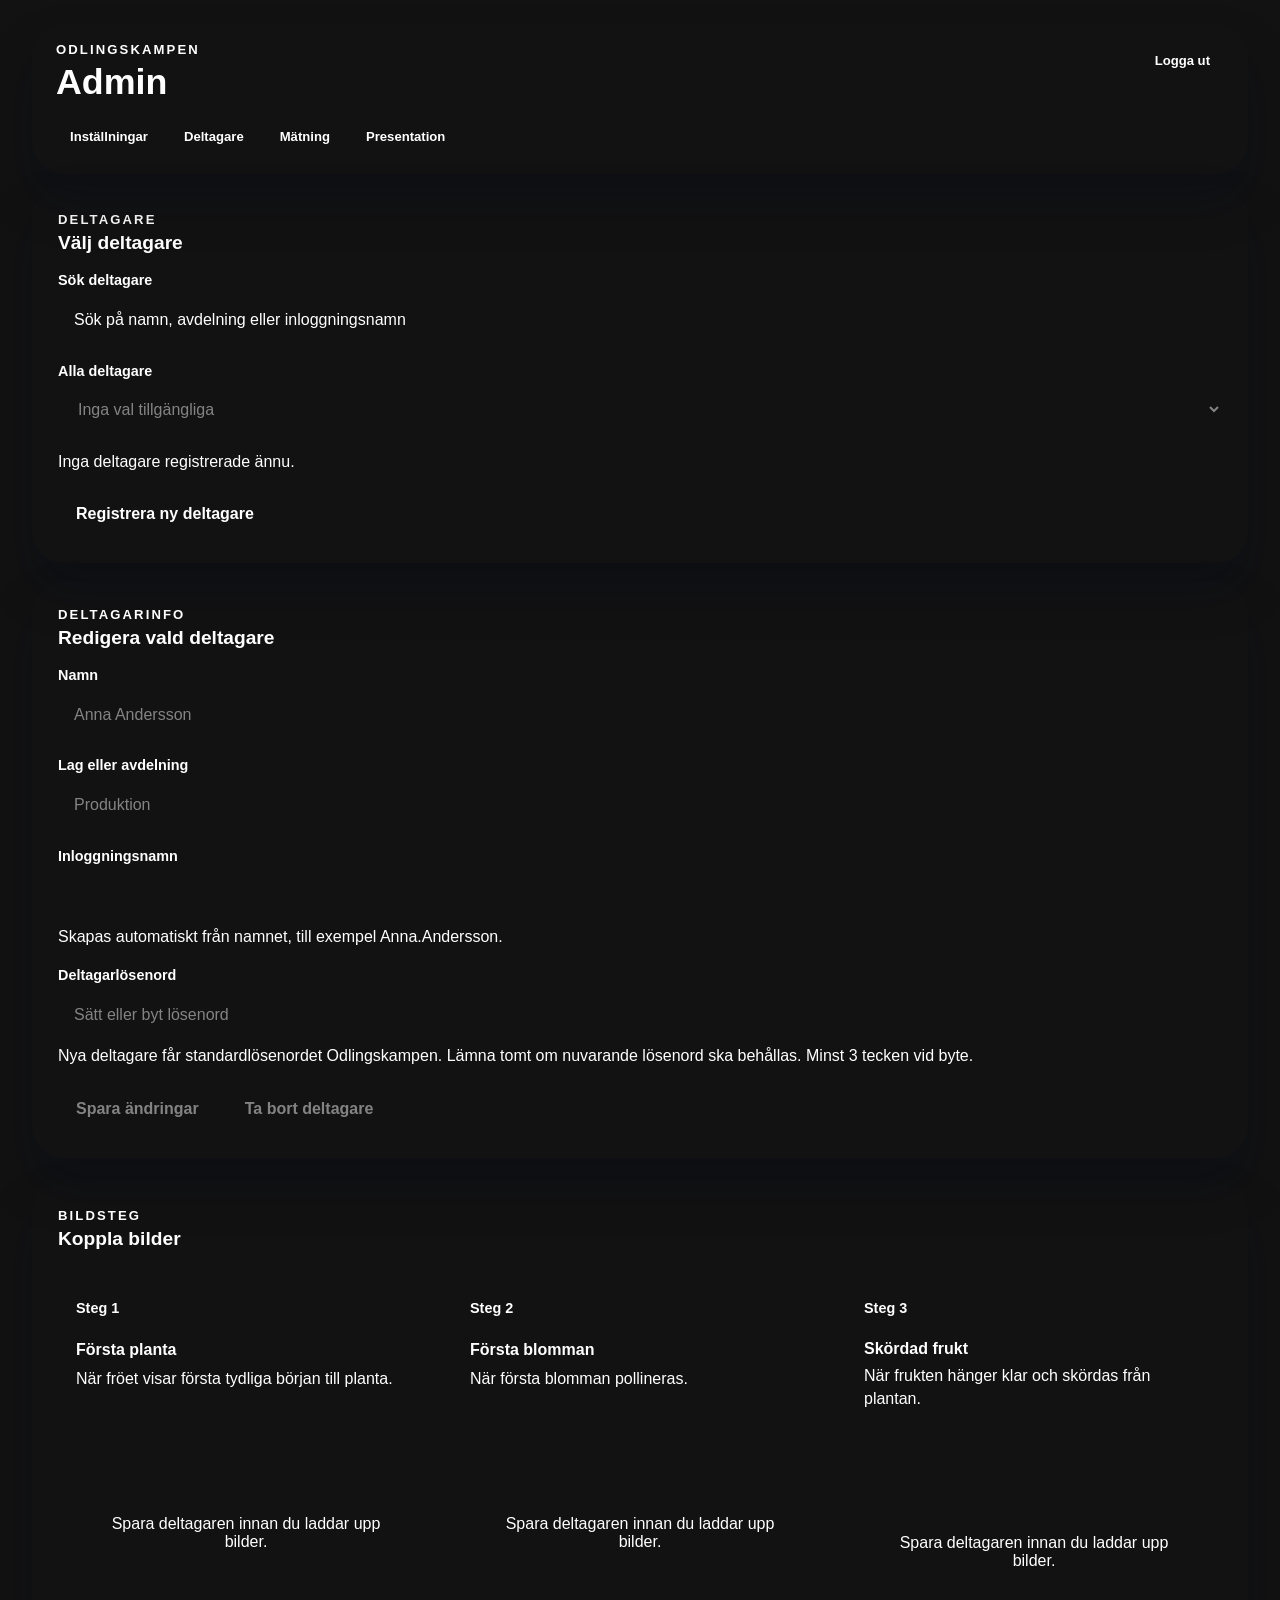
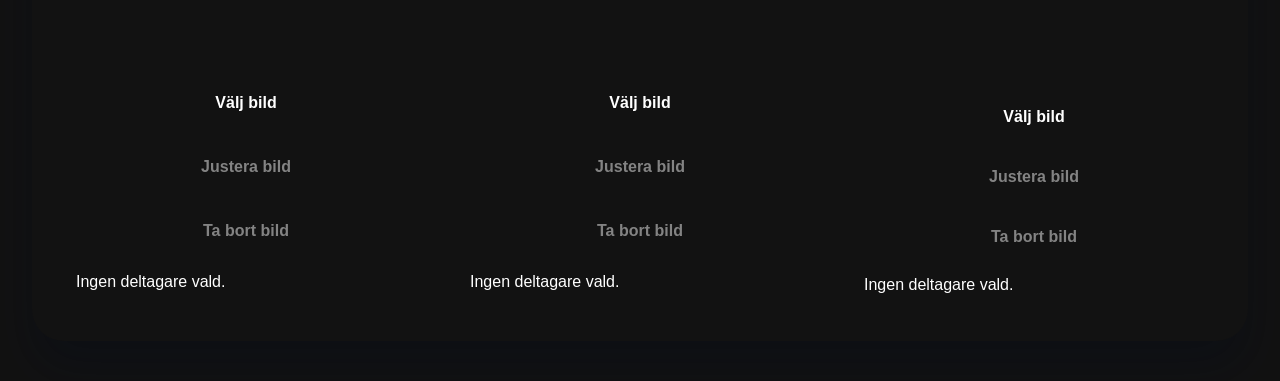
==== commit 78ea69f6: "Refine presentation, participant, and settings flows" ====
--- a/index.html
+++ b/index.html
@@ -1,24 +1,32 @@
-<!DOCTYPE html>
-<html lang="sv">
-  <head>
-    <meta charset="UTF-8" />
-    <meta name="viewport" content="width=device-width, initial-scale=1.0" />
-    <title>Odlingskampen</title>
-    <link rel="stylesheet" href="https://cdn.jsdelivr.net/npm/@scania/tegel@1.50.0/dist/tegel/tegel.css" />
-    <link rel="stylesheet" href="styles.css?v=20260411-participant-flow-104" />
-  </head>
-  <body class="scania tds-mode-dark">
-    <div class="workbench-shell" id="workbench-shell">
+﻿<!DOCTYPE html>
+<html lang="sv">
+  <head>
+    <meta charset="UTF-8" />
+    <meta name="viewport" content="width=device-width, initial-scale=1.0" />
+    <title>Odlingskampen</title>
+    <link rel="stylesheet" href="https://cdn.jsdelivr.net/npm/@scania/tegel@1.50.0/dist/tegel/tegel.css" />
+  <link rel="stylesheet" href="styles.css?v=20260411-rules-120" />
+  </head>
+  <body class="scania tds-mode-dark">
+    <div class="workbench-shell" id="workbench-shell">
       <header class="topbar">
         <div class="topbar__brand">
-          <p class="eyebrow">Odlingskampen</p>
+          <div class="topbar__brand-row">
+            <p class="eyebrow">Odlingskampen</p>
+            <button class="menu-toggle" id="menu-toggle-btn" type="button" aria-expanded="false" aria-controls="mobile-topbar-menu" aria-label="Öppna meny">
+              <span></span>
+              <span></span>
+              <span></span>
+            </button>
+          </div>
           <h1 id="page-title">Admin</h1>
+          <p class="topbar-current-view" id="topbar-current-view">Inställningar</p>
           <p class="subtitle" id="page-subtitle">
             Hantera tävlingen, deltagarna och publikskärmen.
           </p>
         </div>
 
-        <div class="topbar__aside">
+        <div class="topbar__aside" id="mobile-topbar-menu">
           <nav class="view-nav" aria-label="Vyval">
             <a class="view-nav__link" data-nav-view="settings" href="?view=settings">Inställningar</a>
             <a class="view-nav__link" data-nav-view="operator" href="?view=operator">Deltagare</a>
@@ -27,513 +35,500 @@
           </nav>
 
           <div class="header-actions">
-            <div class="status-pill" id="sync-status">Startar upp...</div>
-            <button class="ghost-button" id="logout-btn" type="button">Logga ut</button>
+            <button class="ghost-button view-nav__link" id="logout-btn" type="button">Logga ut</button>
           </div>
         </div>
       </header>
-
-      <p class="topbar-notice" id="global-notice" aria-live="polite"></p>
-
-      <main class="workbench">
-        <section class="view-page" id="settings-view">
-          <div class="page-grid page-grid--settings">
-            <article class="panel">
-              <div class="panel-head">
-                <div>
-                  <p class="panel-kicker">Tävlingsram</p>
-                  <h2>Grundinställningar</h2>
-                </div>
-              </div>
-
-              <form class="stack-form" id="event-form">
-                <label class="field">
-                  <span class="field-label">Tävlingsnamn</span>
-                  <input
-                    id="event-name"
-                    name="eventName"
-                    type="text"
-                    maxlength="120"
-                    placeholder="Odlingskampen 2026"
-                    required
-                  />
-                </label>
-
+
+      <p class="topbar-notice" id="global-notice" aria-live="polite"></p>
+
+      <main class="workbench">
+        <section class="view-page" id="settings-view">
+          <div class="page-grid page-grid--settings">
+            <article class="panel panel--settings-primary">
+              <div class="panel-head">
+                <div>
+                  <p class="panel-kicker">Tävlingsram</p>
+                  <h2>Grundinställningar</h2>
+                </div>
+              </div>
+
+              <form class="stack-form" id="event-form">
+                <label class="field">
+                  <span class="field-label">Tävlingsnamn</span>
+                  <input
+                    id="event-name"
+                    name="eventName"
+                    type="text"
+                    maxlength="120"
+                    placeholder="Odlingskampen 2026"
+                    required
+                  />
+                </label>
+
                 <label class="field">
                   <span class="field-label">Underrubrik</span>
                   <input
                     id="event-subtitle"
                     name="eventSubtitle"
-                    type="text"
-                    maxlength="140"
+                    type="text"
+                    maxlength="140"
                     placeholder="Live från företagets stora fruktvägning"
                   />
                 </label>
 
-                <div class="button-row">
-                  <button class="primary-button" type="submit">Spara tävlingsinfo</button>
-                  <button class="ghost-button" id="load-demo-btn" type="button">Ladda demo</button>
-                  <button class="ghost-button ghost-button--danger" id="reset-btn" type="button">Nollställ</button>
-                </div>
+                <label class="field">
+                  <span class="field-label">Regler</span>
+                  <textarea
+                    id="event-rules"
+                    name="eventRules"
+                    class="competition-rules-textarea"
+                    maxlength="4000"
+                    placeholder="Skriv tävlingsreglerna här så att deltagarna kan läsa dem i sin meny."
+                  ></textarea>
+                </label>
+
               </form>
 
-              <div class="note-card">
-                <p class="note-card__label">Aktiv tävling</p>
-                <strong id="settings-active-competition">-</strong>
-                <p class="helper-text">
-                  Detta är den tävling som appen, presentationsskärmen och deltagarinloggningen arbetar mot just nu.
-                </p>
-                <div class="button-row">
-                  <button class="primary-button" id="competition-create-btn" type="button">Starta ny tävling</button>
-                </div>
+              <div class="button-row settings-action-bar">
+                <button class="primary-button" type="submit" form="event-form">Spara tävlingsinfo</button>
+                <button class="ghost-button" id="load-demo-btn" type="button">Ladda demo</button>
+                <button class="ghost-button ghost-button--danger" id="reset-btn" type="button">Nollställ</button>
+                <button class="primary-button" id="competition-create-btn" type="button">Starta ny tävling</button>
               </div>
             </article>
-
-            <article class="panel">
+
+            <article class="panel panel--settings-status">
               <div class="panel-head">
                 <div>
                   <p class="panel-kicker">Status</p>
-                  <h2>Snabb översikt</h2>
-                </div>
-              </div>
-
-              <div class="summary-grid">
-                <div class="summary-card">
-                  <span class="summary-label">Deltagare</span>
-                  <strong id="summary-total">0</strong>
-                </div>
-                <div class="summary-card">
-                  <span class="summary-label">Invägda</span>
-                  <strong id="summary-weighed">0</strong>
-                </div>
-                <div class="summary-card">
-                  <span class="summary-label">Återstår</span>
-                  <strong id="summary-remaining">0</strong>
-                </div>
-                <div class="summary-card">
-                  <span class="summary-label">Ledare</span>
-                  <strong id="summary-leader">-</strong>
-                </div>
-              </div>
-
-              <div class="note-card">
-                <p class="note-card__label">Live-visning</p>
-                <strong id="settings-presentation-mode">Scoreboard</strong>
-                <p class="helper-text" id="settings-presentation-copy">
-                  Publikskärmen visar för närvarande leaderboarden.
-                </p>
-              </div>
+                  <h2>Snabb översikt</h2>
+                </div>
+              </div>
+
+              <div class="summary-grid">
+                <div class="summary-card">
+                  <span class="summary-label">Deltagare</span>
+                  <strong id="summary-total">0</strong>
+                </div>
+                <div class="summary-card">
+                  <span class="summary-label">Invägda</span>
+                  <strong id="summary-weighed">0</strong>
+                </div>
+                <div class="summary-card">
+                  <span class="summary-label">Återstår</span>
+                  <strong id="summary-remaining">0</strong>
+                </div>
+                <div class="summary-card">
+                  <span class="summary-label">Ledare</span>
+                  <strong id="summary-leader">-</strong>
+                </div>
+              </div>
+
+              <div class="note-card">
+                <p class="note-card__label">Live-visning</p>
+                <strong id="settings-presentation-mode">Scoreboard</strong>
+                <p class="helper-text" id="settings-presentation-copy">
+                  Publikskärmen visar för närvarande leaderboarden.
+                </p>
+              </div>
 
               <p class="operator-message" id="operator-message" aria-live="polite"></p>
-
+            </article>
+
+            <article class="panel panel--settings-history">
               <div class="competition-history">
                 <div class="competition-history__head">
                   <div>
                     <p class="note-card__label">Tävlingshistorik</p>
-                    <p class="helper-text">Här ser du tidigare år och kan välja vilken tävling som ska vara aktiv.</p>
-                  </div>
+                    <p class="helper-text">Här ser du tidigare år och kan välja vilken tävling som ska vara aktiv.</p>
+                  </div>
                 </div>
                 <div class="competition-history__list" id="competition-history-list"></div>
               </div>
             </article>
-          </div>
-        </section>
-
-        <section class="view-page" id="operator-view">
-          <div class="page-grid page-grid--operator">
-            <div class="stack-column">
+          </div>
+        </section>
+
+        <section class="view-page" id="operator-view">
+          <div class="page-grid page-grid--operator">
+            <div class="stack-column">
               <article class="panel">
                 <div class="panel-head">
                   <div>
                     <p class="panel-kicker">Deltagare</p>
                     <h2>Välj deltagare</h2>
-                    <p class="helper-text">
-                      Registrera nya deltagare, sök i listan och välj sedan vem du vill arbeta med.
-                    </p>
                   </div>
-                  <button class="primary-button" id="participant-open-create-btn" type="button">Registrera ny deltagare</button>
                 </div>
-
-                <label class="field">
-                  <span class="field-label">Sök deltagare</span>
-                  <input id="participant-search" type="search" maxlength="80" placeholder="Sök på namn, avdelning eller inloggningsnamn" />
-                </label>
-
+
+                <label class="field">
+                  <span class="field-label">Sök deltagare</span>
+                  <input id="participant-search" type="search" maxlength="80" placeholder="Sök på namn, avdelning eller inloggningsnamn" />
+                </label>
+
                 <label class="field">
                   <span class="field-label">Alla deltagare</span>
                   <select id="participant-select"></select>
                 </label>
                 <p class="helper-text" id="participant-search-summary">Visar alla deltagare.</p>
+                <div class="button-row">
+                  <button class="primary-button" id="participant-open-create-btn" type="button">Registrera ny deltagare</button>
+                </div>
               </article>
-
+
               <article class="panel">
                 <div class="panel-head">
                   <div>
                     <p class="panel-kicker">Deltagarinfo</p>
                     <h2>Redigera vald deltagare</h2>
-                    <p class="helper-text">
-                      Ändra uppgifter och inloggning för deltagaren du valt i kortet ovan.
-                    </p>
                   </div>
                 </div>
-                <form class="stack-form" id="participant-form">
-                  <label class="field">
-                    <span class="field-label">Namn</span>
-                    <input id="participant-name" type="text" maxlength="80" placeholder="Anna Andersson" />
-                  </label>
-
-                  <label class="field">
-                    <span class="field-label">Lag eller avdelning</span>
-                    <input id="participant-team" type="text" maxlength="80" placeholder="Produktion" />
-                  </label>
-
-                  <label class="field">
-                    <span class="field-label">Inloggningsnamn</span>
-                    <input id="participant-username-preview" type="text" readonly />
-                    <span class="helper-text" id="participant-username-hint">
-                      Skapas automatiskt från namnet, till exempel Anna.Andersson.
-                    </span>
-                  </label>
-
-                  <label class="field">
-                    <span class="field-label">Deltagarlösenord</span>
-                    <input
-                      id="participant-password"
-                      type="password"
-                      maxlength="120"
-                      autocomplete="new-password"
-                      placeholder="Sätt eller byt lösenord"
-                    />
-                    <span class="helper-text">Nya deltagare får standardlösenordet Odlingskampen. Lämna tomt om nuvarande lösenord ska behållas. Minst 3 tecken vid byte.</span>
-                  </label>
-
-                  <div class="button-row">
-                    <button class="primary-button" id="participant-save-btn" type="submit">Spara ändringar</button>
-                    <button class="ghost-button ghost-button--danger" id="participant-delete-btn" type="button">
-                      Ta bort deltagare
-                    </button>
-                  </div>
-                </form>
-              </article>
-
-            </div>
-
-            <article class="panel panel--operator-gallery">
-              <div class="panel-head">
-                <div>
-                  <p class="panel-kicker">Bildsteg</p>
-                  <h2>Koppla bilder</h2>
-                </div>
-              </div>
-
-              <div class="milestone-grid" id="milestone-grid">
-                <section class="milestone-card">
-                  <div class="milestone-card__head">
-                    <p class="field-label">Steg 1</p>
-                    <h3>Första planta</h3>
-                    <p class="helper-text">När fröet visar första tydliga början till planta.</p>
-                  </div>
-
-                  <div class="stage-preview-shell" data-stage-preview-shell="sprout">
-                    <img data-stage-preview="sprout" class="stage-preview-image" alt="" hidden />
-                    <div class="empty-state" data-stage-empty="sprout">Ingen bild uppladdad ännu.</div>
-                  </div>
-
-                  <label class="ghost-button file-button">
-                    <span>Välj bild</span>
-                    <input data-stage-input="sprout" type="file" accept="image/*" hidden />
-                  </label>
-                  <button class="ghost-button" data-stage-adjust="sprout" type="button">Justera bild</button>
-                  <button class="ghost-button" data-stage-remove="sprout" type="button">Ta bort bild</button>
-                  <p class="helper-text stage-status" data-stage-status="sprout">Ingen bild kopplad.</p>
-                </section>
-
-                <section class="milestone-card">
-                  <div class="milestone-card__head">
-                    <p class="field-label">Steg 2</p>
-                    <h3>Första blomman</h3>
-                    <p class="helper-text">När första blomman pollineras.</p>
-                  </div>
-
-                  <div class="stage-preview-shell" data-stage-preview-shell="flower">
-                    <img data-stage-preview="flower" class="stage-preview-image" alt="" hidden />
-                    <div class="empty-state" data-stage-empty="flower">Ingen bild uppladdad ännu.</div>
-                  </div>
-
-                  <label class="ghost-button file-button">
-                    <span>Välj bild</span>
-                    <input data-stage-input="flower" type="file" accept="image/*" hidden />
-                  </label>
-                  <button class="ghost-button" data-stage-adjust="flower" type="button">Justera bild</button>
-                  <button class="ghost-button" data-stage-remove="flower" type="button">Ta bort bild</button>
-                  <p class="helper-text stage-status" data-stage-status="flower">Ingen bild kopplad.</p>
-                </section>
-
-                <section class="milestone-card">
-                  <div class="milestone-card__head">
-                    <p class="field-label">Steg 3</p>
-                    <h3>Skördad frukt</h3>
-                    <p class="helper-text">När frukten hänger klar och skördas från plantan.</p>
-                  </div>
-
-                  <div class="stage-preview-shell" data-stage-preview-shell="harvest">
-                    <img data-stage-preview="harvest" class="stage-preview-image" alt="" hidden />
-                    <div class="empty-state" data-stage-empty="harvest">Ingen bild uppladdad ännu.</div>
-                  </div>
-
-                  <label class="ghost-button file-button">
-                    <span>Välj bild</span>
-                    <input data-stage-input="harvest" type="file" accept="image/*" hidden />
-                  </label>
-                  <button class="ghost-button" data-stage-adjust="harvest" type="button">Justera bild</button>
-                  <button class="ghost-button" data-stage-remove="harvest" type="button">Ta bort bild</button>
-                  <p class="helper-text stage-status" data-stage-status="harvest">Ingen bild kopplad.</p>
-                </section>
-              </div>
-            </article>
-          </div>
-        </section>
-
-        <section class="view-page" id="measurement-view">
-          <div class="page-grid page-grid--measurement">
-            <article class="panel panel--measurement-entry">
+                <form class="stack-form" id="participant-form">
+                  <label class="field">
+                    <span class="field-label">Namn</span>
+                    <input id="participant-name" type="text" maxlength="80" placeholder="Anna Andersson" />
+                  </label>
+
+                  <label class="field">
+                    <span class="field-label">Lag eller avdelning</span>
+                    <input id="participant-team" type="text" maxlength="80" placeholder="Produktion" />
+                  </label>
+
+                  <label class="field">
+                    <span class="field-label">Inloggningsnamn</span>
+                    <input id="participant-username-preview" type="text" readonly />
+                    <span class="helper-text" id="participant-username-hint">
+                      Skapas automatiskt från namnet, till exempel Anna.Andersson.
+                    </span>
+                  </label>
+
+                  <label class="field">
+                    <span class="field-label">Deltagarlösenord</span>
+                    <input
+                      id="participant-password"
+                      type="password"
+                      maxlength="120"
+                      autocomplete="new-password"
+                      placeholder="Sätt eller byt lösenord"
+                    />
+                    <span class="helper-text">Nya deltagare får standardlösenordet Odlingskampen. Lämna tomt om nuvarande lösenord ska behållas. Minst 3 tecken vid byte.</span>
+                  </label>
+
+                  <div class="button-row">
+                    <button class="primary-button" id="participant-save-btn" type="submit">Spara ändringar</button>
+                    <button class="ghost-button ghost-button--danger" id="participant-delete-btn" type="button">
+                      Ta bort deltagare
+                    </button>
+                  </div>
+                </form>
+              </article>
+
+            </div>
+
+            <article class="panel panel--operator-gallery">
+              <div class="panel-head">
+                <div>
+                  <p class="panel-kicker">Bildsteg</p>
+                  <h2>Koppla bilder</h2>
+                </div>
+              </div>
+
+              <div class="milestone-grid" id="milestone-grid">
+                <section class="milestone-card">
+                  <div class="milestone-card__head">
+                    <p class="field-label">Steg 1</p>
+                    <h3>Första planta</h3>
+                    <p class="helper-text">När fröet visar första tydliga början till planta.</p>
+                  </div>
+
+                  <div class="stage-preview-shell" data-stage-preview-shell="sprout">
+                    <img data-stage-preview="sprout" class="stage-preview-image" alt="" hidden />
+                    <div class="empty-state" data-stage-empty="sprout">Ingen bild uppladdad ännu.</div>
+                  </div>
+
+                  <label class="ghost-button file-button">
+                    <span>Välj bild</span>
+                    <input data-stage-input="sprout" type="file" accept="image/*" hidden />
+                  </label>
+                  <button class="ghost-button" data-stage-adjust="sprout" type="button">Justera bild</button>
+                  <button class="ghost-button" data-stage-remove="sprout" type="button">Ta bort bild</button>
+                  <p class="helper-text stage-status" data-stage-status="sprout">Ingen bild kopplad.</p>
+                </section>
+
+                <section class="milestone-card">
+                  <div class="milestone-card__head">
+                    <p class="field-label">Steg 2</p>
+                    <h3>Första blomman</h3>
+                    <p class="helper-text">När första blomman pollineras.</p>
+                  </div>
+
+                  <div class="stage-preview-shell" data-stage-preview-shell="flower">
+                    <img data-stage-preview="flower" class="stage-preview-image" alt="" hidden />
+                    <div class="empty-state" data-stage-empty="flower">Ingen bild uppladdad ännu.</div>
+                  </div>
+
+                  <label class="ghost-button file-button">
+                    <span>Välj bild</span>
+                    <input data-stage-input="flower" type="file" accept="image/*" hidden />
+                  </label>
+                  <button class="ghost-button" data-stage-adjust="flower" type="button">Justera bild</button>
+                  <button class="ghost-button" data-stage-remove="flower" type="button">Ta bort bild</button>
+                  <p class="helper-text stage-status" data-stage-status="flower">Ingen bild kopplad.</p>
+                </section>
+
+                <section class="milestone-card">
+                  <div class="milestone-card__head">
+                    <p class="field-label">Steg 3</p>
+                    <h3>Skördad frukt</h3>
+                    <p class="helper-text">När frukten hänger klar och skördas från plantan.</p>
+                  </div>
+
+                  <div class="stage-preview-shell" data-stage-preview-shell="harvest">
+                    <img data-stage-preview="harvest" class="stage-preview-image" alt="" hidden />
+                    <div class="empty-state" data-stage-empty="harvest">Ingen bild uppladdad ännu.</div>
+                  </div>
+
+                  <label class="ghost-button file-button">
+                    <span>Välj bild</span>
+                    <input data-stage-input="harvest" type="file" accept="image/*" hidden />
+                  </label>
+                  <button class="ghost-button" data-stage-adjust="harvest" type="button">Justera bild</button>
+                  <button class="ghost-button" data-stage-remove="harvest" type="button">Ta bort bild</button>
+                  <p class="helper-text stage-status" data-stage-status="harvest">Ingen bild kopplad.</p>
+                </section>
+              </div>
+            </article>
+          </div>
+        </section>
+
+        <section class="view-page" id="measurement-view">
+          <div class="page-grid page-grid--measurement">
+            <article class="panel panel--measurement-entry">
               <div class="panel-head">
                 <div>
                   <p class="panel-kicker">Mätning</p>
                   <h2 id="weigh-panel-title">Ingen deltagare vald</h2>
-                  <p class="helper-text" id="weigh-panel-copy">
-                    Välj en deltagare i listan för att registrera eller uppdatera den personens vikt.
-                  </p>
                 </div>
               </div>
 
               <form class="stack-form" id="weigh-in-form">
-                <p class="helper-text helper-text--emphasis" id="weigh-sequence-note">
-                  Tryck Starta för att visa deltagaren på presentationsskärmen innan du matar in vikten.
-                </p>
-
                 <label class="field">
                   <span class="field-label">Sök deltagare</span>
-                  <input
-                    id="measurement-participant-search"
-                    type="search"
-                    inputmode="search"
-                    autocomplete="off"
-                    placeholder="Sök på namn, avdelning eller login"
-                  />
-                </label>
-
-                <label class="field">
-                  <span class="field-label">Välj deltagare</span>
-                  <select id="measurement-participant-select"></select>
-                </label>
-                <p class="helper-text" id="measurement-participant-search-summary">Visar alla deltagare.</p>
-
-                <label class="field">
-                  <span class="field-label">Vikt i kilo</span>
-                  <input
-                    id="weigh-weight"
-                    type="text"
-                    inputmode="decimal"
-                    autocomplete="off"
-                    placeholder="8,450"
-                    required
-                  />
-                </label>
-
-                <div class="button-row">
-                  <button class="ghost-button" id="weigh-start-btn" type="button">Starta</button>
-                  <button class="primary-button" id="weigh-save-btn" type="submit">Uppdatera vikt</button>
-                  <button class="ghost-button ghost-button--danger" id="weigh-delete-btn" type="button">
-                    Ta bort vikt
-                  </button>
-                </div>
-              </form>
-            </article>
-
-            <article class="panel panel--measurement-status">
-              <div class="panel-head">
-                <div>
-                  <p class="panel-kicker">Översikt</p>
-                  <h2>Senaste status</h2>
-                  <p class="helper-text">
-                    Se vald deltagares aktuella vikt, placering och senaste registrering utan att störa själva mätflödet.
-                  </p>
-                </div>
-              </div>
-
-              <div class="summary-grid summary-grid--measurement">
-                <div class="summary-card">
-                  <span class="summary-label">Aktuell vikt</span>
-                  <strong id="participant-current-weight">-</strong>
-                </div>
-                <div class="summary-card">
-                  <span class="summary-label">Placering</span>
-                  <strong id="participant-current-rank">-</strong>
-                </div>
-                <div class="summary-card">
-                  <span class="summary-label">Senast uppdaterad</span>
-                  <strong id="participant-current-measured-at">-</strong>
-                </div>
-                <div class="summary-card">
-                  <span class="summary-label">Viktstatus</span>
-                  <strong id="participant-current-status">Ej vald</strong>
-                </div>
-              </div>
-            </article>
-          </div>
-        </section>
-
-        <section class="view-page" id="presenter-view">
-          <div class="page-grid page-grid--presenter">
-            <article class="panel">
-              <div class="panel-head">
-                <div>
-                  <p class="panel-kicker">Live-kontroll</p>
-                  <h2>Styr presentationsskärmen</h2>
-                </div>
-              </div>
-
-              <div class="presentation-toggle-row">
-                <button class="toggle-button" id="present-mode-board" type="button">Scoreboard</button>
-                <button class="toggle-button" id="present-mode-spotlight" type="button">Deltagarpresentation</button>
-              </div>
-
-              <div class="presenter-grid">
-                <label class="field">
-                  <span class="field-label">Deltagare i spotlight</span>
-                  <select id="present-participant"></select>
-                </label>
-
-                <label class="field">
-                  <span class="field-label">Växlingsintervall</span>
-                  <select id="present-interval">
-                    <option value="6">6 sekunder</option>
-                    <option value="8">8 sekunder</option>
-                    <option value="10">10 sekunder</option>
-                    <option value="12">12 sekunder</option>
-                    <option value="15">15 sekunder</option>
-                  </select>
-                </label>
-              </div>
-
-              <div class="button-row">
-                <button class="ghost-button" id="present-prev-btn" type="button">Föregående</button>
-                <button class="ghost-button" id="present-next-btn" type="button">Nästa</button>
-                <button class="ghost-button" id="present-autoplay-btn" type="button">Auto av</button>
-                <button class="primary-button" id="present-open-display-btn" type="button">Öppna presentationsskärm</button>
-              </div>
-            </article>
-
-            <article class="panel">
-              <div class="panel-head">
-                <div>
-                  <p class="panel-kicker">Förhandsinfo</p>
-                  <h2>Det som visas nu</h2>
-                </div>
-              </div>
-
-              <div class="presenter-summary">
-                <div class="summary-card">
-                  <span class="summary-label">Läge</span>
-                  <strong id="present-current-mode">Scoreboard</strong>
-                </div>
-                <div class="summary-card">
-                  <span class="summary-label">Aktuell deltagare</span>
-                  <strong id="present-current-participant">-</strong>
-                </div>
-                <div class="summary-card">
-                  <span class="summary-label">Auto</span>
-                  <strong id="present-current-autoplay">Av</strong>
-                </div>
-                <div class="summary-card">
-                  <span class="summary-label">Skärm</span>
-                  <strong id="present-current-screen">Redo</strong>
-                </div>
-              </div>
-
-              <div class="note-card" id="present-current-copy">
-                Scoreboarden visas live. Byt till deltagarpresentation för att lyfta en person i taget med bilder.
-              </div>
-            </article>
-          </div>
-        </section>
-      </main>
-    </div>
-
-    <dialog class="modal-dialog" id="participant-create-dialog" aria-labelledby="participant-create-title">
-      <form class="modal-surface stack-form" id="participant-create-form">
+                  <input
+                    id="measurement-participant-search"
+                    type="search"
+                    inputmode="search"
+                    autocomplete="off"
+                    placeholder="Sök på namn, avdelning eller login"
+                  />
+                </label>
+
+                <label class="field">
+                  <span class="field-label">Välj deltagare</span>
+                  <select id="measurement-participant-select"></select>
+                </label>
+                <p class="helper-text" id="measurement-participant-search-summary">Visar alla deltagare.</p>
+
+                <label class="field">
+                  <span class="field-label">Vikt i kilo</span>
+                  <input
+                    id="weigh-weight"
+                    type="text"
+                    inputmode="decimal"
+                    autocomplete="off"
+                    placeholder="8,450"
+                    required
+                  />
+                </label>
+
+                <div class="button-row">
+                  <button class="ghost-button" id="weigh-start-btn" type="button">Starta</button>
+                  <button class="primary-button" id="weigh-save-btn" type="submit">Uppdatera vikt</button>
+                  <button class="ghost-button ghost-button--danger" id="weigh-delete-btn" type="button">
+                    Ta bort vikt
+                  </button>
+                </div>
+              </form>
+            </article>
+
+            <article class="panel panel--measurement-status">
+              <div class="panel-head">
+                <div>
+                  <p class="panel-kicker">Översikt</p>
+                  <h2>Senaste status</h2>
+                  <p class="helper-text">
+                    Se vald deltagares aktuella vikt, placering och senaste registrering utan att störa själva mätflödet.
+                  </p>
+                </div>
+              </div>
+
+              <div class="summary-grid summary-grid--measurement">
+                <div class="summary-card">
+                  <span class="summary-label">Aktuell vikt</span>
+                  <strong id="participant-current-weight">-</strong>
+                </div>
+                <div class="summary-card">
+                  <span class="summary-label">Placering</span>
+                  <strong id="participant-current-rank">-</strong>
+                </div>
+                <div class="summary-card">
+                  <span class="summary-label">Senast uppdaterad</span>
+                  <strong id="participant-current-measured-at">-</strong>
+                </div>
+                <div class="summary-card">
+                  <span class="summary-label">Viktstatus</span>
+                  <strong id="participant-current-status">Ej vald</strong>
+                </div>
+              </div>
+            </article>
+          </div>
+        </section>
+
+        <section class="view-page" id="presenter-view">
+          <div class="page-grid page-grid--presenter">
+            <article class="panel">
+              <div class="panel-head">
+                <div>
+                  <p class="panel-kicker">Live-kontroll</p>
+                  <h2>Styr presentationsskärmen</h2>
+                </div>
+              </div>
+
+              <div class="presentation-toggle-row">
+                <button class="toggle-button" id="present-mode-board" type="button">Scoreboard</button>
+                <button class="toggle-button" id="present-mode-spotlight" type="button">Deltagarpresentation</button>
+              </div>
+
+              <div class="presenter-grid">
+                <label class="field">
+                  <span class="field-label">Deltagare i spotlight</span>
+                  <select id="present-participant"></select>
+                </label>
+
+                <label class="field">
+                  <span class="field-label">Växlingsintervall</span>
+                  <select id="present-interval">
+                    <option value="6">6 sekunder</option>
+                    <option value="8">8 sekunder</option>
+                    <option value="10">10 sekunder</option>
+                    <option value="12">12 sekunder</option>
+                    <option value="15">15 sekunder</option>
+                  </select>
+                </label>
+              </div>
+
+              <div class="button-row">
+                <button class="ghost-button" id="present-prev-btn" type="button">Föregående</button>
+                <button class="ghost-button" id="present-next-btn" type="button">Nästa</button>
+                <button class="ghost-button" id="present-autoplay-btn" type="button">Auto av</button>
+                <button class="primary-button" id="present-open-display-btn" type="button">Öppna presentationsskärm</button>
+              </div>
+            </article>
+
+            <article class="panel">
+              <div class="panel-head">
+                <div>
+                  <p class="panel-kicker">Förhandsinfo</p>
+                  <h2>Det som visas nu</h2>
+                </div>
+              </div>
+
+              <div class="presenter-summary">
+                <div class="summary-card">
+                  <span class="summary-label">Läge</span>
+                  <strong id="present-current-mode">Scoreboard</strong>
+                </div>
+                <div class="summary-card">
+                  <span class="summary-label">Aktuell deltagare</span>
+                  <strong id="present-current-participant">-</strong>
+                </div>
+                <div class="summary-card">
+                  <span class="summary-label">Auto</span>
+                  <strong id="present-current-autoplay">Av</strong>
+                </div>
+                <div class="summary-card">
+                  <span class="summary-label">Skärm</span>
+                  <strong id="present-current-screen">Redo</strong>
+                </div>
+              </div>
+
+              <div class="note-card" id="present-current-copy">
+                Scoreboarden visas live. Byt till deltagarpresentation för att lyfta en person i taget med bilder.
+              </div>
+            </article>
+          </div>
+        </section>
+      </main>
+    </div>
+
+    <dialog class="modal-dialog" id="participant-create-dialog" aria-labelledby="participant-create-title">
+      <form class="modal-surface stack-form" id="participant-create-form">
         <div class="modal-header">
           <div>
             <p class="panel-kicker">Ny deltagare</p>
-            <h2 id="participant-create-title">Lägg till deltagare</h2>
-            <p class="helper-text">Fyll i grundinformationen här. Mer material kan läggas till efter att deltagaren skapats.</p>
+            <h2 id="participant-create-title">Lägg till</h2>
           </div>
         </div>
-
-        <label class="field">
-          <span class="field-label">Namn och efternamn</span>
-          <input id="participant-create-name" type="text" maxlength="80" placeholder="Anna Andersson" required />
-        </label>
-
-        <label class="field">
-          <span class="field-label">Avdelning</span>
-          <input id="participant-create-team" type="text" maxlength="80" placeholder="Produktion" />
-        </label>
-
-        <div class="button-row">
-          <button class="primary-button" type="submit">Lägg till deltagare</button>
-          <button class="ghost-button" id="participant-create-cancel-btn" type="button">Avbryt</button>
-        </div>
-      </form>
-    </dialog>
-
-    <div class="display-shell" id="display-shell">
-      <section class="display-screen display-screen--board" id="display-board">
-        <header class="display-header display-header--centered">
-          <h1 id="display-event-name">Odlingskampen</h1>
-          <p id="display-event-subtitle" class="display-subtitle">
-            Företagets live-scoreboard för fruktvägningen.
-          </p>
-        </header>
-
-        <div class="display-board__frame" id="display-board-frame">
-          <div class="board-sequence-layer" id="board-sequence-layer" hidden aria-hidden="true">
-            <article class="board-sequence-card" id="board-sequence-card">
-              <div class="board-sequence-card__rank" id="board-sequence-rank">-</div>
-              <div class="board-sequence-card__copy">
-                <div class="board-sequence-card__name-wrap">
-                  <h2 id="board-sequence-name">Ingen deltagare</h2>
-                </div>
-                <p class="board-sequence-card__team" id="board-sequence-team">-</p>
-                <p class="board-sequence-card__movement" id="board-sequence-movement">Registrerad</p>
-              </div>
-              <div class="board-sequence-card__gallery" id="board-sequence-gallery" hidden></div>
-              <div class="board-sequence-card__weight" id="board-sequence-weight">
-                <span class="board-sequence-card__weight-value" id="board-sequence-weight-value">-</span>
-                <span class="board-sequence-card__weight-unit" id="board-sequence-weight-unit">kg</span>
-              </div>
-            </article>
-          </div>
-          <div class="scoreboard-list" id="scoreboard-list"></div>
-        </div>
-      </section>
-
-      <section class="display-screen display-screen--spotlight" id="display-spotlight">
-        <header class="display-header display-header--centered">
-          <h1 id="spotlight-event-name">Odlingskampen</h1>
-          <p id="spotlight-event-subtitle" class="display-subtitle">
-            En deltagare i taget med växtresa och senaste tävlingsstatus.
-          </p>
-        </header>
-
+
+        <label class="field">
+          <span class="field-label">Namn och efternamn</span>
+          <input id="participant-create-name" type="text" maxlength="80" placeholder="Anna Andersson" required />
+        </label>
+
+        <label class="field">
+          <span class="field-label">Avdelning</span>
+          <input id="participant-create-team" type="text" maxlength="80" placeholder="Produktion" />
+        </label>
+
+        <div class="button-row">
+          <button class="primary-button" type="submit">Lägg till deltagare</button>
+          <button class="ghost-button" id="participant-create-cancel-btn" type="button">Avbryt</button>
+        </div>
+      </form>
+    </dialog>
+
+    <div class="display-shell" id="display-shell">
+      <section class="display-screen display-screen--board" id="display-board">
+        <header class="display-header display-header--centered">
+          <h1 id="display-event-name">Odlingskampen</h1>
+          <p id="display-event-subtitle" class="display-subtitle">
+            Företagets live-scoreboard för fruktvägningen.
+          </p>
+        </header>
+
+        <div class="display-board__frame" id="display-board-frame">
+          <div class="board-sequence-layer" id="board-sequence-layer" hidden aria-hidden="true">
+            <article class="board-sequence-card" id="board-sequence-card">
+              <div class="board-sequence-card__rank" id="board-sequence-rank">-</div>
+              <div class="board-sequence-card__copy">
+                <div class="board-sequence-card__name-wrap">
+                  <h2 id="board-sequence-name">Ingen deltagare</h2>
+                </div>
+                <p class="board-sequence-card__team" id="board-sequence-team">-</p>
+                <p class="board-sequence-card__movement" id="board-sequence-movement">Registrerad</p>
+              </div>
+              <div class="board-sequence-card__gallery" id="board-sequence-gallery" hidden></div>
+              <div class="board-sequence-card__weight" id="board-sequence-weight">
+                <span class="board-sequence-card__weight-value" id="board-sequence-weight-value">-</span>
+                <span class="board-sequence-card__weight-unit" id="board-sequence-weight-unit">kg</span>
+              </div>
+            </article>
+          </div>
+          <div class="scoreboard-list" id="scoreboard-list"></div>
+        </div>
+      </section>
+
+      <section class="display-screen display-screen--spotlight" id="display-spotlight">
+        <header class="display-header display-header--centered">
+          <h1 id="spotlight-event-name">Odlingskampen</h1>
+          <p id="spotlight-event-subtitle" class="display-subtitle">
+            En deltagare i taget med växtresa och senaste tävlingsstatus.
+          </p>
+        </header>
+
         <div class="spotlight-stage" id="spotlight-stage">
           <div class="spotlight-card" id="spotlight-card">
             <div class="spotlight-card__copy">
-              <div class="spotlight-card__header">
-                <span class="position-pill" id="spotlight-rank">-</span>
-              </div>
-
               <h2 id="spotlight-name">Ingen deltagare vald</h2>
               <p id="spotlight-team" class="spotlight-team">Lägg till deltagare för att starta spotlightläget.</p>
 
@@ -542,66 +537,68 @@
                   <span class="metric-card__label">Vikt</span>
                   <strong id="spotlight-weight">-</strong>
                 </div>
+                <div class="metric-card">
+                  <span class="metric-card__label">Placering</span>
+                  <strong id="spotlight-rank">-</strong>
+                </div>
               </div>
             </div>
-
-            <div class="spotlight-gallery" id="spotlight-gallery"></div>
+
+            <div class="spotlight-gallery" id="spotlight-gallery"></div>
+          </div>
+        </div>
+      </section>
+    </div>
+
+    <dialog class="modal-dialog image-adjust-dialog" id="image-adjust-dialog">
+      <div class="modal-surface image-adjust-surface">
+        <div class="modal-header">
+          <div>
+            <p class="panel-kicker">Bildjustering</p>
+            <h2 id="image-adjust-title">Justera bild</h2>
+          </div>
+        </div>
+        <div class="image-adjust-layout">
+          <div class="image-adjust-workspace">
+            <p class="field-label image-adjust-preview-label">Bildyta</p>
+            <div class="image-adjust-preview-shell image-adjust-preview-shell--workspace">
+              <img id="image-adjust-preview" class="image-adjust-preview-image image-adjust-preview-image--workspace" alt="" hidden />
+              <div class="empty-state" id="image-adjust-empty">Ingen bild vald.</div>
+            </div>
           </div>
-        </div>
-      </section>
-    </div>
-
-    <dialog class="modal-dialog image-adjust-dialog" id="image-adjust-dialog">
-      <div class="modal-surface image-adjust-surface">
-        <div class="modal-header">
-          <div>
-            <p class="panel-kicker">Bildjustering</p>
-            <h2 id="image-adjust-title">Justera bild</h2>
-            <p class="helper-text" id="image-adjust-copy">Placera bilden snyggt i rutan innan du sparar.</p>
-          </div>
-        </div>
-        <div class="image-adjust-layout">
-          <div class="image-adjust-workspace">
-            <p class="field-label image-adjust-preview-label">Presentationsruta</p>
-            <div class="image-adjust-preview-shell image-adjust-preview-shell--workspace">
-              <img id="image-adjust-preview" class="image-adjust-preview-image image-adjust-preview-image--workspace" alt="" hidden />
-              <div class="empty-state" id="image-adjust-empty">Ingen bild vald.</div>
-            </div>
-            <p class="helper-text image-adjust-workspace-copy">Den här rutan matchar bildytan på presentationsskärmen.</p>
-          </div>
-          <div class="image-adjust-controls">
-            <label class="field">
-              <span class="field-label">Zoom</span>
-              <input id="image-adjust-scale" type="range" min="1" max="2.5" step="0.01" />
-            </label>
-            <label class="field">
-              <span class="field-label">Flytta sidled</span>
-              <input id="image-adjust-offset-x" type="range" min="-35" max="35" step="1" />
-            </label>
-            <label class="field">
-              <span class="field-label">Flytta höjdled</span>
-              <input id="image-adjust-offset-y" type="range" min="-35" max="35" step="1" />
-            </label>
-            <div class="image-adjust-result-card">
-              <p class="field-label image-adjust-preview-label">Så här sparas bilden</p>
-              <div class="image-adjust-preview-shell image-adjust-preview-shell--result">
-                <img id="image-adjust-result-preview" class="image-adjust-preview-image image-adjust-preview-image--result" alt="" hidden />
-              </div>
-            </div>
-          </div>
-        </div>
-        <div class="button-row">
-          <button class="ghost-button" id="image-adjust-cancel-btn" type="button">Avbryt</button>
-          <button class="primary-button" id="image-adjust-save-btn" type="button">Spara utsnitt</button>
-        </div>
-      </div>
-    </dialog>
-
-    <script type="module">
-      import { defineCustomElements } from "https://cdn.jsdelivr.net/npm/@scania/tegel@1.50.0/loader/index.es2017.js";
-
-      defineCustomElements(window);
-    </script>
-    <script src="app.js?v=20260411-participant-flow-85"></script>
-  </body>
-</html>
+          <div class="image-adjust-controls">
+            <label class="field">
+              <span class="field-label">Zoom</span>
+              <input id="image-adjust-scale" type="range" min="1" max="2.5" step="0.01" />
+            </label>
+            <label class="field">
+              <span class="field-label">Flytta sidled</span>
+              <input id="image-adjust-offset-x" type="range" min="-35" max="35" step="1" />
+            </label>
+            <label class="field">
+              <span class="field-label">Flytta höjdled</span>
+              <input id="image-adjust-offset-y" type="range" min="-35" max="35" step="1" />
+            </label>
+            <div class="image-adjust-result-card">
+              <p class="field-label image-adjust-preview-label">Samma utsnitt överallt</p>
+              <div class="image-adjust-preview-shell image-adjust-preview-shell--result">
+                <img id="image-adjust-result-preview" class="image-adjust-preview-image image-adjust-preview-image--result" alt="" hidden />
+              </div>
+            </div>
+          </div>
+        </div>
+        <div class="button-row">
+          <button class="ghost-button" id="image-adjust-cancel-btn" type="button">Avbryt</button>
+          <button class="primary-button" id="image-adjust-save-btn" type="button">Spara utsnitt</button>
+        </div>
+      </div>
+    </dialog>
+
+    <script type="module">
+      import { defineCustomElements } from "https://cdn.jsdelivr.net/npm/@scania/tegel@1.50.0/loader/index.es2017.js";
+
+      defineCustomElements(window);
+    </script>
+  <script src="app.js?v=20260411-rules-113"></script>
+  </body>
+</html>
--- a/styles.css
+++ b/styles.css
@@ -1,7 +1,8 @@
 :root {
   color-scheme: dark;
-  --page-max: 1680px;
+  --page-max: 1360px;
   --display-max: 1100px;
+  --participant-image-ratio: 4 / 3;
   --space-2xs: 6px;
   --space-xs: 10px;
   --space-sm: 14px;
@@ -74,7 +75,7 @@
 
 .workbench-shell,
 .display-shell {
-  width: min(var(--page-max), calc(100% - 40px));
+  width: min(var(--page-max), calc(100% - 64px));
   margin: 0 auto;
 }
 
@@ -84,7 +85,7 @@
 
 .topbar {
   display: grid;
-  grid-template-columns: minmax(0, 1fr) auto;
+  grid-template-columns: 1fr;
   gap: var(--space-md);
   align-items: start;
   padding: 18px 24px;
@@ -92,6 +93,7 @@
   background: linear-gradient(180deg, color-mix(in srgb, var(--tds-blue-700) 92%, transparent), color-mix(in srgb, var(--tds-blue-800) 96%, transparent));
   border: 1px solid var(--panel-border-strong);
   box-shadow: var(--panel-shadow);
+  position: relative;
 }
 
 .topbar__brand,
@@ -99,6 +101,18 @@
   display: grid;
   gap: 8px;
   min-width: 0;
+}
+
+.topbar__brand {
+  padding-right: 180px;
+}
+
+.topbar__brand-row {
+  display: flex;
+  align-items: center;
+  gap: 12px;
+  width: 100%;
+  justify-content: space-between;
 }
 
 .eyebrow,
@@ -137,6 +151,10 @@
   line-height: 1.35;
 }
 
+#page-subtitle[hidden] {
+  display: none !important;
+}
+
 .subtitle,
 .display-subtitle,
 .spotlight-team,
@@ -155,7 +173,7 @@
 }
 
 .topbar__aside {
-  justify-items: end;
+  justify-items: start;
 }
 
 .view-nav,
@@ -170,8 +188,50 @@
 }
 
 .view-nav {
-  justify-content: flex-end;
+  justify-content: flex-start;
   gap: 8px;
+}
+
+.header-actions {
+  position: absolute;
+  top: 18px;
+  right: 24px;
+}
+
+.menu-toggle,
+.topbar-current-view {
+  display: none;
+}
+
+.menu-toggle {
+  flex: 0 0 auto;
+  width: 46px;
+  height: 46px;
+  padding: 0;
+  border-radius: 999px;
+  border: 1px solid var(--panel-border);
+  background: color-mix(in srgb, var(--tds-blue-700) 88%, transparent);
+  cursor: pointer;
+}
+
+.menu-toggle span {
+  display: block;
+  width: 18px;
+  height: 2px;
+  margin: 0 auto;
+  background: var(--text-strong);
+  border-radius: 999px;
+}
+
+.menu-toggle span + span {
+  margin-top: 4px;
+}
+
+.topbar-current-view {
+  margin: 4px 0 0;
+  color: var(--text-defined);
+  font-size: 0.88rem;
+  font-weight: 600;
 }
 
 .topbar .view-nav__link {
@@ -290,12 +350,13 @@
 
 .page-grid {
   display: grid;
-  gap: 20px;
+  gap: 24px;
   align-items: start;
 }
 
 .page-grid--settings {
-  grid-template-columns: minmax(0, 0.95fr) minmax(320px, 0.8fr);
+  grid-template-columns: minmax(0, 0.92fr) minmax(320px, 0.72fr);
+  align-items: stretch;
 }
 
 .page-grid--operator {
@@ -306,6 +367,31 @@
   grid-template-columns: minmax(0, 1fr);
 }
 
+.panel--settings-primary {
+  display: flex;
+  flex-direction: column;
+  gap: var(--space-md);
+}
+
+.panel--settings-status {
+  height: 100%;
+  align-content: start;
+}
+
+.panel--settings-history {
+  grid-column: 1 / -1;
+}
+
+.panel--settings-primary .stack-form {
+  align-content: start;
+}
+
+.settings-action-bar {
+  margin-top: auto;
+  padding-top: var(--space-xs);
+  border-top: 1px solid color-mix(in srgb, var(--tds-blue-100) 12%, transparent);
+}
+
 .panel--measurement-entry {
   min-width: 0;
 }
@@ -323,7 +409,7 @@
 }
 
 .page-grid--presenter {
-  grid-template-columns: minmax(0, 0.92fr) minmax(0, 0.72fr);
+  grid-template-columns: minmax(0, 0.9fr) minmax(0, 0.68fr);
 }
 
 .summary-grid,
@@ -413,6 +499,11 @@
   font-size: 0.9rem;
   font-weight: 600;
   line-height: 1.3;
+}
+
+.competition-rules-textarea {
+  min-height: 180px;
+  resize: vertical;
 }
 
 input,
@@ -646,7 +737,7 @@
   position: relative;
   display: grid;
   place-items: center;
-  aspect-ratio: 4 / 3;
+  aspect-ratio: var(--participant-image-ratio);
   overflow: hidden;
   border-radius: var(--radius-md);
   border: 1px solid var(--panel-border);
@@ -659,7 +750,7 @@
   left: 50%;
   width: 100%;
   height: 100%;
-  object-fit: contain;
+  object-fit: cover;
   transform: translate(calc(-50% + var(--image-offset-x, 0%)), calc(-50% + var(--image-offset-y, 0%)))
     scale(var(--image-scale, 1));
   transform-origin: center center;
@@ -784,8 +875,10 @@
 
 .spotlight-stage {
   display: grid;
-  align-items: center;
+  justify-items: center;
+  align-items: start;
   min-height: 0;
+  padding-top: 22px;
 }
 
 .display-board__frame {
@@ -1032,7 +1125,7 @@
 
 .board-sequence-gallery__item {
   position: relative;
-  aspect-ratio: 4 / 3;
+  aspect-ratio: var(--participant-image-ratio);
   display: grid;
   place-items: center;
   margin: 0;
@@ -1063,7 +1156,7 @@
   left: 50%;
   width: 100%;
   height: 100%;
-  object-fit: contain;
+  object-fit: cover;
   transform: translate(calc(-50% + var(--image-offset-x, 0%)), calc(-50% + var(--image-offset-y, 0%)))
     scale(var(--image-scale, 1));
   transform-origin: center center;
@@ -1223,70 +1316,79 @@
 
 .spotlight-card {
   display: grid;
-  grid-template-columns: minmax(0, 0.95fr) minmax(0, 1fr);
-  gap: 28px;
+  grid-template-rows: minmax(0, 1fr) auto;
+  gap: clamp(16px, 2vw, 22px);
   align-items: stretch;
   width: min(100%, 1780px);
   margin: 0 auto;
-  padding: clamp(24px, 3vw, 40px);
+  padding: clamp(20px, 2.4vw, 30px);
+  min-height: clamp(460px, 54vh, 620px);
+  max-height: min(100%, calc(100vh - 210px));
   border-radius: 36px;
   border: 1px solid var(--panel-border-strong);
   background: linear-gradient(180deg, color-mix(in srgb, var(--tds-blue-700) 93%, transparent), color-mix(in srgb, var(--tds-blue-800) 97%, transparent));
   box-shadow: var(--panel-shadow);
+  overflow: hidden;
 }
 
 .spotlight-card__copy {
-  display: flex;
-  flex-direction: column;
-  gap: var(--space-md);
-  align-self: stretch;
+  display: grid;
+  grid-template-columns: minmax(0, 1fr) auto;
+  grid-template-areas:
+    "name metrics"
+    "team metrics";
+  column-gap: clamp(20px, 2.4vw, 34px);
+  row-gap: 8px;
+  align-items: start;
   min-width: 0;
-  min-height: 100%;
-}
-
-.spotlight-card__header {
-  display: flex;
-  flex-wrap: wrap;
-  gap: 12px;
-  align-items: center;
-}
-
-.position-pill {
-  display: inline-flex;
-  align-items: center;
-  min-height: 42px;
-  padding: 0 16px;
-  border-radius: 999px;
-  border: 1px solid var(--panel-border-strong);
-  background: color-mix(in srgb, var(--tds-blue-600) 82%, transparent);
-  color: var(--text-strong);
-  font-weight: 700;
+  min-height: 0;
 }
 
 .spotlight-card h2 {
-  font-size: clamp(2rem, 3.6vw, 3.6rem);
+  grid-area: name;
+  align-self: start;
+  margin: 18px 0 -10px;
+  font-size: clamp(1.9rem, 3.2vw, 3.25rem);
   line-height: 0.96;
   overflow-wrap: anywhere;
 }
 
+.spotlight-card .spotlight-team {
+  grid-area: team;
+  margin: 0;
+  align-self: start;
+}
+
 .spotlight-metrics {
-  display: grid;
-  grid-template-columns: minmax(0, 1fr);
-  gap: var(--space-sm);
-  margin-top: auto;
+  grid-area: metrics;
+  display: grid;
+  grid-template-columns: repeat(2, minmax(0, 1fr));
+  gap: 14px;
+  align-self: start;
+  justify-self: end;
+  margin-top: 8px;
+  min-width: clamp(420px, 34vw, 560px);
+  max-width: min(100%, 560px);
+}
+
+.spotlight-metrics .metric-card {
+  min-height: clamp(104px, 12vh, 128px);
+  align-content: center;
 }
 
 .spotlight-gallery {
   display: grid;
-  grid-template-columns: repeat(auto-fit, minmax(220px, 1fr));
-  gap: 16px;
+  grid-template-columns: repeat(3, minmax(0, 1fr));
+  gap: 14px;
   min-width: 0;
+  align-self: end;
 }
 
 .gallery-card {
   display: grid;
   grid-template-rows: auto 1fr;
   overflow: hidden;
+  min-height: clamp(172px, 20vh, 232px);
   border-radius: 26px;
   border: 1px solid var(--panel-border);
   background: color-mix(in srgb, var(--tds-blue-600) 82%, transparent);
@@ -1294,13 +1396,9 @@
 
 .gallery-card__media {
   position: relative;
-  aspect-ratio: 4 / 3;
+  aspect-ratio: var(--participant-image-ratio);
   overflow: hidden;
   background: color-mix(in srgb, var(--tds-blue-900) 78%, transparent);
-}
-
-.gallery-card.is-filled .gallery-card__media {
-  aspect-ratio: 1 / 1;
 }
 
 .gallery-card__media img {
@@ -1309,7 +1407,7 @@
   left: 50%;
   width: 100%;
   height: 100%;
-  object-fit: contain;
+  object-fit: cover;
   transform: translate(calc(-50% + var(--image-offset-x, 0%)), calc(-50% + var(--image-offset-y, 0%)))
     scale(var(--image-scale, 1));
   transform-origin: center center;
@@ -1337,7 +1435,7 @@
 .image-adjust-workspace,
 .image-adjust-result-card {
   display: grid;
-  gap: var(--space-sm);
+  gap: 10px;
 }
 
 .image-adjust-preview-label {
@@ -1352,7 +1450,7 @@
   position: relative;
   display: grid;
   place-items: center;
-  aspect-ratio: 4 / 3;
+  aspect-ratio: var(--participant-image-ratio);
   overflow: hidden;
   border-radius: var(--radius-lg);
   border: 1px solid var(--panel-border);
@@ -1360,14 +1458,12 @@
 }
 
 .image-adjust-preview-shell--workspace {
-  aspect-ratio: 1 / 1;
   max-width: 420px;
   touch-action: none;
   cursor: grab;
 }
 
 .image-adjust-preview-shell--result {
-  aspect-ratio: 4 / 3;
   max-width: 320px;
 }
 
@@ -1384,26 +1480,19 @@
   will-change: transform;
 }
 
-.image-adjust-preview-image--workspace {
-  object-fit: contain;
-}
-
-.image-adjust-preview-image--result {
-  object-fit: contain;
-}
-
 .image-adjust-preview-shell--workspace.is-dragging {
   cursor: grabbing;
 }
 
 .image-adjust-controls {
   display: grid;
-  gap: var(--space-sm);
+  gap: 10px;
   align-content: start;
 }
 
 .image-adjust-controls .field {
   margin: 0;
+  gap: 6px;
 }
 
 .image-adjust-result-card {
@@ -1414,25 +1503,18 @@
   position: relative;
   z-index: 1;
   display: grid;
-  gap: var(--space-2xs);
-  padding: var(--card-padding);
+  gap: 0;
+  align-content: start;
+  min-height: 64px;
+  padding: 12px 16px 13px;
   min-width: 0;
   background: color-mix(in srgb, var(--tds-blue-600) 82%, transparent);
 }
 
 .gallery-card.is-filled .gallery-card__body {
   gap: 0;
-  padding-top: 14px;
-  padding-bottom: 14px;
-}
-
-.gallery-card h3 {
-  margin: 0;
-  font-family: var(--body-01-font-family, "Scania Sans", sans-serif);
-  font-size: 1rem;
-  font-weight: 700;
-  line-height: 1.22;
-  overflow-wrap: anywhere;
+  padding-top: 12px;
+  padding-bottom: 12px;
 }
 
 .scoreboard-row.is-registering,
@@ -1562,6 +1644,10 @@
 .participant-page .topbar__brand h1 {
   margin: 0;
   line-height: 0.94;
+}
+
+.participant-page .menu-toggle {
+  display: none;
 }
 
 .participant-page .topbar__aside {
@@ -1611,6 +1697,24 @@
 
 .participant-summary-grid {
   grid-template-columns: repeat(2, minmax(0, 1fr));
+  gap: 12px;
+}
+
+.participant-stat-card {
+  gap: 2px;
+  padding: 14px 18px;
+  border-radius: 20px;
+}
+
+.participant-stat-card .summary-label {
+  font-size: 0.8rem;
+  letter-spacing: 0.12em;
+}
+
+.participant-stat-card strong {
+  margin-top: 0;
+  font-size: clamp(1rem, 1.1vw, 1.18rem);
+  line-height: 1.08;
 }
 
 .participant-profile-panel .participant-password-form {
@@ -1643,6 +1747,25 @@
 
 .participant-password-dialog {
   width: min(calc(100vw - 32px), 640px);
+}
+
+.participant-rules-dialog {
+  width: min(calc(100vw - 32px), 720px);
+}
+
+.participant-rules-surface {
+  display: grid;
+  gap: var(--space-md);
+}
+
+.participant-rules-copy {
+  color: var(--text-strong);
+  line-height: 1.55;
+  white-space: pre-wrap;
+}
+
+.participant-rules-copy.is-empty {
+  color: var(--text-defined);
 }
 
 .participant-password-dialog .participant-password-form {
@@ -1739,13 +1862,11 @@
 
 @media (max-width: 1200px) {
   .page-grid--settings,
-  .page-grid--measurement,
-  .spotlight-card {
+  .page-grid--measurement {
     grid-template-columns: 1fr;
   }
 
-  .milestone-grid,
-  .spotlight-gallery {
+  .milestone-grid {
     grid-template-columns: 1fr;
   }
 }
@@ -1758,23 +1879,124 @@
 
   .topbar {
     grid-template-columns: 1fr;
-    padding: var(--space-lg);
-  }
-
-  .topbar__aside,
+    gap: 14px;
+    padding: 18px;
+  }
+
+  .topbar__brand,
+  .topbar__aside {
+    gap: 10px;
+  }
+
+  .topbar__brand-row {
+    gap: 10px;
+  }
+
+  #page-title {
+    font-size: clamp(1.95rem, 8vw, 2.6rem);
+  }
+
+  .menu-toggle,
+  .topbar-current-view {
+    display: block;
+  }
+
+  .topbar__brand {
+    position: relative;
+    width: 100%;
+    padding-right: 64px;
+  }
+
+  .topbar__aside {
+    position: absolute;
+    top: calc(100% - 6px);
+    right: 18px;
+    z-index: 20;
+    width: min(280px, calc(100vw - 48px));
+    padding: 12px;
+    border-radius: 22px;
+    border: 1px solid var(--panel-border-strong);
+    background: linear-gradient(180deg, color-mix(in srgb, var(--tds-blue-700) 95%, transparent), color-mix(in srgb, var(--tds-blue-800) 98%, transparent));
+    box-shadow: var(--panel-shadow);
+    opacity: 0;
+    visibility: hidden;
+    pointer-events: none;
+    transform: translateY(-8px);
+    transition: opacity 160ms ease, transform 160ms ease, visibility 160ms ease;
+    gap: 10px;
+  }
+
+  .topbar__aside.is-open {
+    opacity: 1;
+    visibility: visible;
+    pointer-events: auto;
+    transform: translateY(0);
+  }
+
+  .header-actions {
+    position: static;
+    top: auto;
+    right: auto;
+    width: 100%;
+    display: block;
+    justify-content: stretch;
+  }
+
+  .header-actions .ghost-button {
+    width: 100%;
+    justify-content: flex-start;
+    font-size: 0.92rem;
+  }
+
   .view-nav {
-    justify-items: start;
+    display: grid;
+    grid-template-columns: 1fr;
+    width: 100%;
+    gap: 8px;
+  }
+
+  .topbar .view-nav__link {
+    width: 100%;
+    min-height: 44px;
+    padding: 0 12px;
+    font-size: 0.92rem;
     justify-content: flex-start;
   }
 
-  .header-actions {
-    justify-content: flex-start;
+  .menu-toggle {
+    position: absolute;
+    top: 0;
+    right: 0;
   }
 
   .summary-grid,
   .presenter-summary,
   .spotlight-metrics {
     grid-template-columns: 1fr;
+  }
+
+  .spotlight-card {
+    min-height: auto;
+    max-height: none;
+  }
+
+  .spotlight-card__copy {
+    grid-template-columns: 1fr;
+    grid-template-areas:
+      "name"
+      "team"
+      "metrics";
+    row-gap: 10px;
+  }
+
+  .spotlight-metrics {
+    justify-self: stretch;
+    min-width: 0;
+    max-width: none;
+  }
+
+  .spotlight-gallery {
+    grid-template-columns: repeat(2, minmax(0, 1fr));
   }
 
   .scoreboard-row {
@@ -1834,20 +2056,59 @@
     width: 100%;
   }
 
+  .participant-page .menu-toggle {
+    display: block;
+    position: absolute;
+    top: 0;
+    right: 0;
+  }
+
+  .participant-page .topbar__brand {
+    position: relative;
+    width: 100%;
+    padding-right: 64px;
+  }
+
   .participant-page .topbar__aside {
-    justify-items: end;
+    position: absolute;
+    top: calc(100% - 6px);
+    right: 18px;
+    z-index: 20;
+    width: min(280px, calc(100vw - 48px));
+    padding: 12px;
+    border-radius: 22px;
+    border: 1px solid var(--panel-border-strong);
+    background: linear-gradient(180deg, color-mix(in srgb, var(--tds-blue-700) 95%, transparent), color-mix(in srgb, var(--tds-blue-800) 98%, transparent));
+    box-shadow: var(--panel-shadow);
+    opacity: 0;
+    visibility: hidden;
+    pointer-events: none;
+    transform: translateY(-8px);
+    transition: opacity 160ms ease, transform 160ms ease, visibility 160ms ease;
+    justify-items: stretch;
+  }
+
+  .participant-page .topbar__aside.is-open {
+    opacity: 1;
+    visibility: visible;
+    pointer-events: auto;
+    transform: translateY(0);
+  }
+
+  .participant-page .status-pill {
+    justify-content: flex-start;
   }
 
   .participant-page .header-actions {
     display: grid;
-    grid-template-columns: repeat(2, minmax(0, 1fr));
+    grid-template-columns: 1fr;
     gap: 12px;
-    align-items: center;
-    width: min(100%, 360px);
-  }
-
-  .participant-page .status-pill {
-    justify-content: flex-end;
+    align-items: stretch;
+    width: 100%;
+  }
+
+  .participant-page .header-actions > * {
+    width: 100%;
   }
 
   .image-adjust-layout {
@@ -1867,22 +2128,45 @@
     padding: 22px;
   }
 
+  .spotlight-gallery {
+    grid-template-columns: 1fr;
+  }
+
+  .topbar {
+    padding: 16px;
+    border-radius: 26px;
+    position: relative;
+  }
+
+  .participant-page .topbar__brand h1 {
+    font-size: clamp(1.9rem, 8vw, 2.4rem);
+  }
+
+  .topbar__brand-row {
+    align-items: flex-start;
+  }
+
+  .topbar__aside {
+    right: 16px;
+    width: min(260px, calc(100vw - 40px));
+  }
+
+  .status-pill {
+    font-size: 0.76rem;
+  }
+
   .scoreboard-row {
     padding: 18px;
   }
 
   .scoreboard-row__rank {
     min-height: 58px;
-  }
-
-  .participant-page .header-actions > * {
-    width: 100%;
   }
 
   .participant-page .status-pill {
     width: auto;
     max-width: 100%;
-    justify-content: flex-end;
+    justify-content: flex-start;
   }
 
   .participant-page .milestone-card .ghost-button,
@@ -1890,6 +2174,24 @@
     width: 100%;
   }
 
+  .participant-summary-grid {
+    gap: 10px;
+  }
+
+  .participant-stat-card {
+    padding: 12px 14px;
+    gap: 0;
+    border-radius: 18px;
+  }
+
+  .participant-stat-card .summary-label {
+    font-size: 0.75rem;
+  }
+
+  .participant-stat-card strong {
+    font-size: 1.02rem;
+  }
+
   .participant-page .participant-competition-field {
     min-width: 0;
   }
@@ -1898,30 +2200,58 @@
     width: calc(100vw - 12px);
   }
 
+  .participant-rules-dialog {
+    width: calc(100vw - 12px);
+  }
+
   .image-adjust-dialog {
     width: calc(100vw - 12px);
   }
 
   .image-adjust-surface {
-    min-height: calc(100dvh - 12px);
-    padding: 20px 16px 16px;
-    gap: 14px;
+    max-height: calc(100dvh - 12px);
+    min-height: 0;
+    padding: 16px 14px 14px;
+    gap: 10px;
+  }
+
+  .image-adjust-layout {
+    gap: 10px;
+  }
+
+  .image-adjust-workspace,
+  .image-adjust-result-card {
+    gap: 6px;
+  }
+
+  .image-adjust-preview-label {
+    font-size: 0.84rem;
   }
 
   .image-adjust-preview-shell--workspace {
-    width: 100%;
+    width: min(100%, 320px);
+    justify-self: center;
   }
 
   .image-adjust-controls {
-    gap: 12px;
+    gap: 8px;
+  }
+
+  .image-adjust-controls .field {
+    gap: 4px;
   }
 
   .image-adjust-dialog .button-row {
     position: sticky;
     bottom: 0;
     display: grid;
-    gap: 10px;
-    padding-top: 10px;
+    gap: 8px;
+    padding-top: 8px;
     background: linear-gradient(180deg, rgba(5, 15, 33, 0), color-mix(in srgb, var(--tds-blue-800) 96%, transparent) 36%);
   }
-}
+
+  .participant-rules-surface {
+    gap: 12px;
+    padding: 18px 16px 16px;
+  }
+}
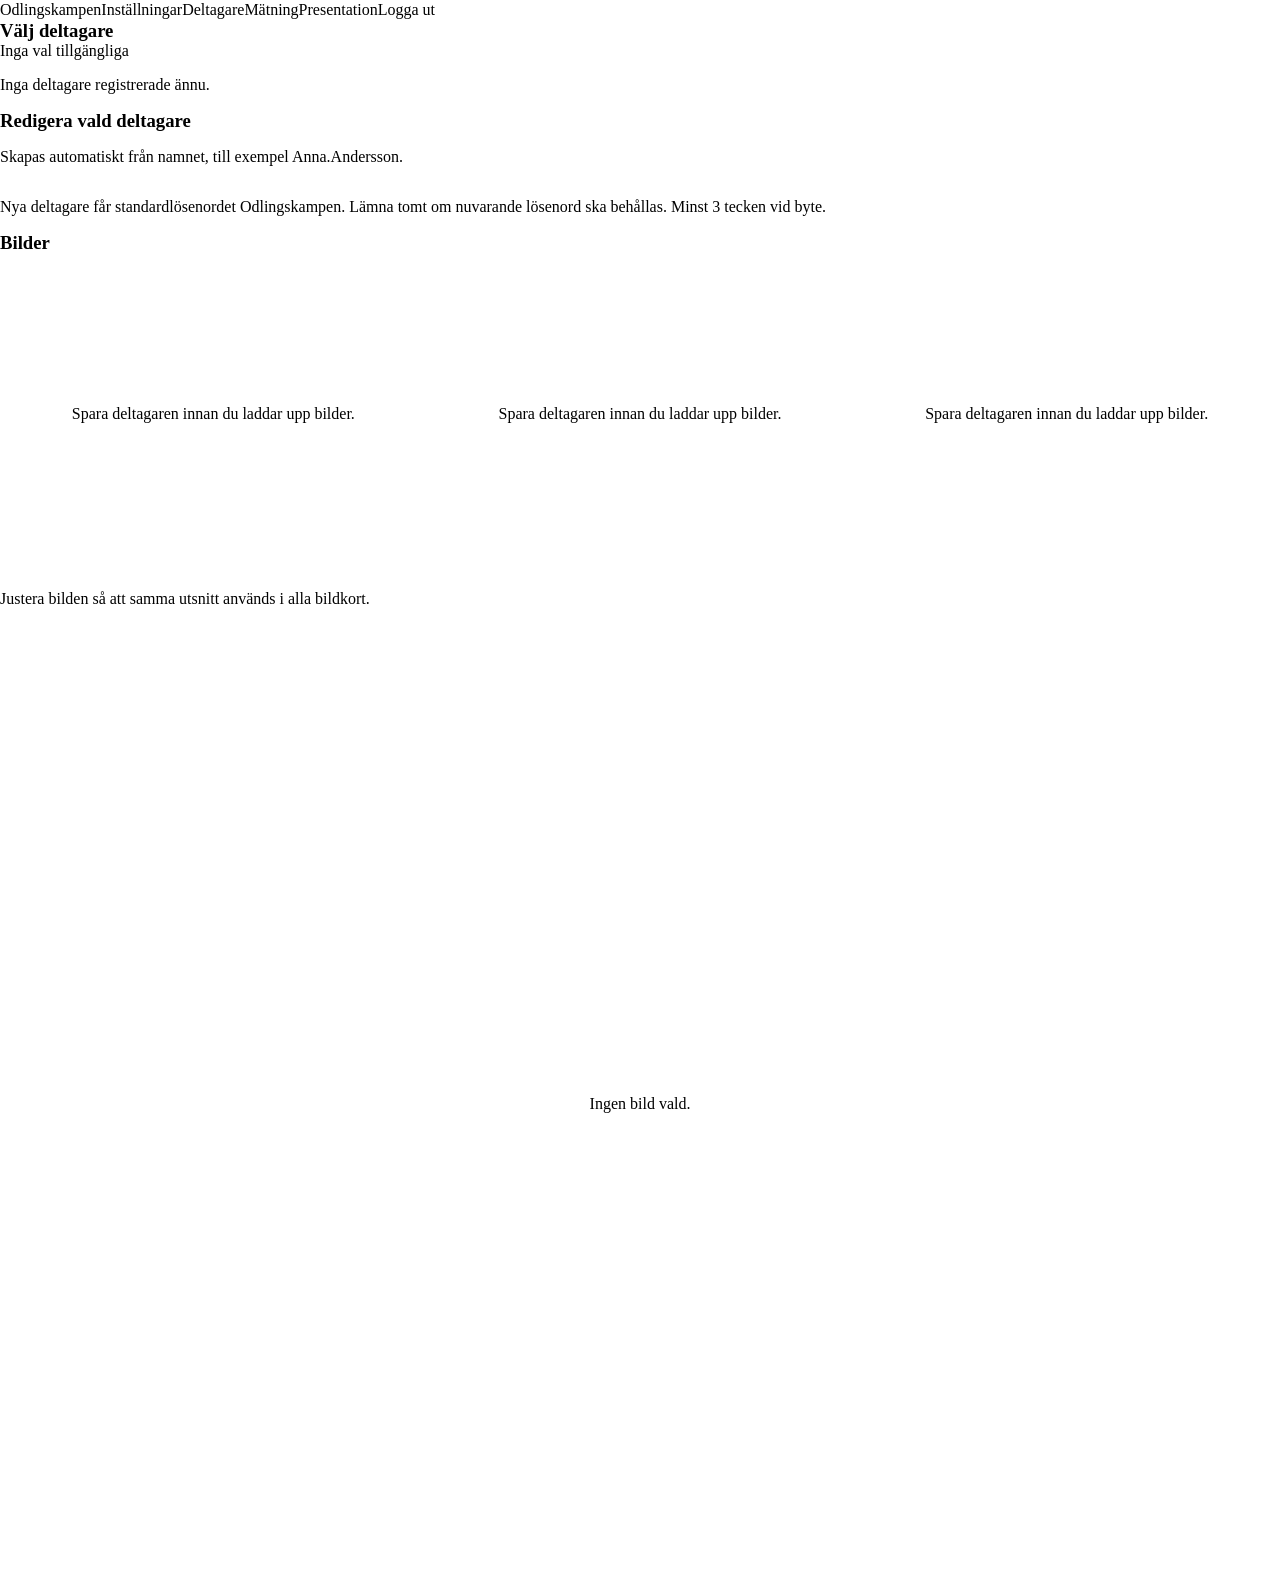
==== commit 649a7ca4: "Prepare deployment-friendly history without tracked background video" ====
--- a/index.html
+++ b/index.html
@@ -5,489 +5,361 @@
     <meta name="viewport" content="width=device-width, initial-scale=1.0" />
     <title>Odlingskampen</title>
     <link rel="stylesheet" href="https://cdn.jsdelivr.net/npm/@scania/tegel@1.50.0/dist/tegel/tegel.css" />
-  <link rel="stylesheet" href="styles.css?v=20260411-rules-120" />
+    <script>
+      if ((new URLSearchParams(window.location.search).get("view") || "operator") === "board") {
+        const boardStyles = document.createElement("link");
+        boardStyles.rel = "stylesheet";
+    boardStyles.href = "styles.css?v=20260415-sequence-clean-card-01";
+        document.head.appendChild(boardStyles);
+      }
+    </script>
+  <link rel="stylesheet" href="tegel-ui.css?v=20260415-display-shell-01" />
   </head>
-  <body class="scania tds-mode-dark">
-    <div class="workbench-shell" id="workbench-shell">
-      <header class="topbar">
-        <div class="topbar__brand">
-          <div class="topbar__brand-row">
-            <p class="eyebrow">Odlingskampen</p>
-            <button class="menu-toggle" id="menu-toggle-btn" type="button" aria-expanded="false" aria-controls="mobile-topbar-menu" aria-label="Öppna meny">
-              <span></span>
-              <span></span>
-              <span></span>
-            </button>
-          </div>
-          <h1 id="page-title">Admin</h1>
-          <p class="topbar-current-view" id="topbar-current-view">Inställningar</p>
-          <p class="subtitle" id="page-subtitle">
-            Hantera tävlingen, deltagarna och publikskärmen.
-          </p>
-        </div>
-
-        <div class="topbar__aside" id="mobile-topbar-menu">
-          <nav class="view-nav" aria-label="Vyval">
-            <a class="view-nav__link" data-nav-view="settings" href="?view=settings">Inställningar</a>
-            <a class="view-nav__link" data-nav-view="operator" href="?view=operator">Deltagare</a>
-            <a class="view-nav__link" data-nav-view="measurement" href="?view=measurement">Mätning</a>
-            <a class="view-nav__link" data-nav-view="presenter" href="?view=presenter">Presentation</a>
-          </nav>
-
-          <div class="header-actions">
-            <button class="ghost-button view-nav__link" id="logout-btn" type="button">Logga ut</button>
-          </div>
-        </div>
-      </header>
-
-      <p class="topbar-notice" id="global-notice" aria-live="polite"></p>
-
-      <main class="workbench">
+  <body class="scania tds-mode-light tegel-page">
+    <tds-header class="tegel-app-header">
+      <tds-header-hamburger
+        id="menu-toggle-btn"
+        class="tegel-mobile-menu-trigger"
+        slot="hamburger"
+        tds-aria-label="Öppna meny"
+      ></tds-header-hamburger>
+      <tds-header-title slot="title">Odlingskampen</tds-header-title>
+      <tds-header-item class="tegel-desktop-header-item" selected>
+        <button type="button" data-nav-view="settings">Inställningar</button>
+      </tds-header-item>
+      <tds-header-item class="tegel-desktop-header-item">
+        <button type="button" data-nav-view="operator">Deltagare</button>
+      </tds-header-item>
+      <tds-header-item class="tegel-desktop-header-item">
+        <button type="button" data-nav-view="measurement">Mätning</button>
+      </tds-header-item>
+      <tds-header-item class="tegel-desktop-header-item">
+        <button type="button" data-nav-view="presenter">Presentation</button>
+      </tds-header-item>
+      <tds-header-item slot="end" class="tegel-desktop-header-item">
+        <button type="button" id="logout-btn">Logga ut</button>
+      </tds-header-item>
+    </tds-header>
+
+    <tds-side-menu id="mobile-topbar-menu">
+      <tds-side-menu-overlay slot="overlay"></tds-side-menu-overlay>
+      <tds-side-menu-close-button slot="close-button"></tds-side-menu-close-button>
+      <tds-side-menu-item selected>
+        <button type="button" data-nav-view="settings">Inställningar</button>
+      </tds-side-menu-item>
+      <tds-side-menu-item>
+        <button type="button" data-nav-view="operator">Deltagare</button>
+      </tds-side-menu-item>
+      <tds-side-menu-item>
+        <button type="button" data-nav-view="measurement">Mätning</button>
+      </tds-side-menu-item>
+      <tds-side-menu-item>
+        <button type="button" data-nav-view="presenter">Presentation</button>
+      </tds-side-menu-item>
+      <tds-side-menu-item slot="end">
+        <button type="button" id="logout-btn-mobile">Logga ut</button>
+      </tds-side-menu-item>
+    </tds-side-menu>
+
+    <div class="tegel-shell" id="workbench-shell">
+      <tds-message id="global-notice" variant="information" minimal no-icon hidden></tds-message>
+
+      <main class="tegel-page-grid">
         <section class="view-page" id="settings-view">
-          <div class="page-grid page-grid--settings">
-            <article class="panel panel--settings-primary">
-              <div class="panel-head">
-                <div>
-                  <p class="panel-kicker">Tävlingsram</p>
-                  <h2>Grundinställningar</h2>
-                </div>
-              </div>
-
-              <form class="stack-form" id="event-form">
-                <label class="field">
-                  <span class="field-label">Tävlingsnamn</span>
-                  <input
-                    id="event-name"
-                    name="eventName"
-                    type="text"
-                    maxlength="120"
-                    placeholder="Odlingskampen 2026"
-                    required
-                  />
-                </label>
-
-                <label class="field">
-                  <span class="field-label">Underrubrik</span>
-                  <input
-                    id="event-subtitle"
-                    name="eventSubtitle"
-                    type="text"
-                    maxlength="140"
-                    placeholder="Live från företagets stora fruktvägning"
-                  />
-                </label>
-
-                <label class="field">
-                  <span class="field-label">Regler</span>
-                  <textarea
-                    id="event-rules"
-                    name="eventRules"
-                    class="competition-rules-textarea"
-                    maxlength="4000"
-                    placeholder="Skriv tävlingsreglerna här så att deltagarna kan läsa dem i sin meny."
-                  ></textarea>
-                </label>
-
-              </form>
-
-              <div class="button-row settings-action-bar">
-                <button class="primary-button" type="submit" form="event-form">Spara tävlingsinfo</button>
-                <button class="ghost-button" id="load-demo-btn" type="button">Ladda demo</button>
-                <button class="ghost-button ghost-button--danger" id="reset-btn" type="button">Nollställ</button>
-                <button class="primary-button" id="competition-create-btn" type="button">Starta ny tävling</button>
-              </div>
-            </article>
-
-            <article class="panel panel--settings-status">
-              <div class="panel-head">
-                <div>
-                  <p class="panel-kicker">Status</p>
-                  <h2>Snabb översikt</h2>
-                </div>
-              </div>
-
-              <div class="summary-grid">
-                <div class="summary-card">
-                  <span class="summary-label">Deltagare</span>
-                  <strong id="summary-total">0</strong>
-                </div>
-                <div class="summary-card">
-                  <span class="summary-label">Invägda</span>
-                  <strong id="summary-weighed">0</strong>
-                </div>
-                <div class="summary-card">
-                  <span class="summary-label">Återstår</span>
-                  <strong id="summary-remaining">0</strong>
-                </div>
-                <div class="summary-card">
-                  <span class="summary-label">Ledare</span>
-                  <strong id="summary-leader">-</strong>
-                </div>
-              </div>
-
-              <div class="note-card">
-                <p class="note-card__label">Live-visning</p>
-                <strong id="settings-presentation-mode">Scoreboard</strong>
-                <p class="helper-text" id="settings-presentation-copy">
-                  Publikskärmen visar för närvarande leaderboarden.
+          <div class="tegel-page-grid tegel-page-grid--settings">
+            <section class="tegel-section">
+              <div class="tegel-card-copy">
+                <h3>Grundinställningar</h3>
+              </div>
+              <div class="tegel-stack">
+                <form class="tegel-form-stack" id="event-form">
+                  <tds-text-field id="event-name" name="eventName" label="Tävlingsnamn" label-position="outside"></tds-text-field>
+                  <tds-text-field id="event-subtitle" name="eventSubtitle" label="Underrubrik" label-position="outside"></tds-text-field>
+                  <tds-textarea id="event-rules" name="eventRules" label="Regler" label-position="outside"></tds-textarea>
+                </form>
+                <div class="tegel-action-row">
+                  <tds-button id="settings-save-btn" size="md" text="Spara tävlingsinfo"></tds-button>
+                  <tds-button id="load-demo-btn" size="md" variant="secondary" text="Ladda demo"></tds-button>
+                  <tds-button id="reset-btn" size="md" variant="secondary" text="Nollställ"></tds-button>
+                  <tds-button id="competition-create-btn" size="md" text="Starta ny tävling"></tds-button>
+                </div>
+              </div>
+            </section>
+
+            <section class="tegel-section tegel-settings-status">
+              <div class="tegel-card-copy">
+                <h3>Snabb översikt</h3>
+              </div>
+              <div class="tegel-stack">
+                <div class="tegel-summary-grid">
+                  <tds-card class="tegel-stat-card" header="Deltagare"><div slot="body" class="tegel-metric-card-content"><strong id="summary-total">0</strong></div></tds-card>
+                  <tds-card class="tegel-stat-card" header="Invägda"><div slot="body" class="tegel-metric-card-content"><strong id="summary-weighed">0</strong></div></tds-card>
+                  <tds-card class="tegel-stat-card" header="Återstår"><div slot="body" class="tegel-metric-card-content"><strong id="summary-remaining">0</strong></div></tds-card>
+                  <tds-card class="tegel-stat-card" header="Ledare"><div slot="body" class="tegel-metric-card-content"><strong id="summary-leader">-</strong></div></tds-card>
+                </div>
+                <tds-card class="tegel-note-card" header="Live-visning">
+                  <div slot="body" class="tegel-note-card-content">
+                    <strong id="settings-presentation-mode">Scoreboard</strong>
+                    <p id="settings-presentation-copy">Publikskärmen visar för närvarande leaderboarden.</p>
+                  </div>
+                </tds-card>
+                <tds-message id="operator-message" variant="information" minimal no-icon hidden></tds-message>
+              </div>
+            </section>
+
+            <section class="tegel-history-section">
+              <section class="tegel-section">
+                <div class="tegel-card-copy">
+                  <p>Här ser du tidigare år och kan välja vilken tävling som ska vara aktiv.</p>
+                </div>
+                <div class="tegel-history-list" id="competition-history-list">
+                  <tds-message variant="information" minimal no-icon>Inga tävlingar ännu.</tds-message>
+                </div>
+              </section>
+            </section>
+          </div>
+        </section>
+
+        <section class="view-page" id="operator-view">
+          <div class="tegel-page-grid tegel-page-grid--operator">
+            <section class="tegel-section">
+              <div class="tegel-card-copy">
+                <h3>Välj deltagare</h3>
+              </div>
+              <div class="tegel-stack">
+                <tds-text-field id="participant-search" label="Sök deltagare" label-position="outside" placeholder="Sök på namn, avdelning eller inloggningsnamn"></tds-text-field>
+                <tds-dropdown id="participant-select" label="Alla deltagare" label-position="outside" placeholder="Välj deltagare"></tds-dropdown>
+                <p id="participant-search-summary">Visar alla deltagare.</p>
+                <div class="tegel-action-row">
+                  <tds-button id="participant-open-create-btn" size="md" text="Registrera ny deltagare"></tds-button>
+                </div>
+              </div>
+            </section>
+
+            <section class="tegel-section">
+              <div class="tegel-card-copy">
+                <h3>Redigera vald deltagare</h3>
+              </div>
+              <div class="tegel-stack">
+                <form class="tegel-form-stack" id="participant-form">
+                  <tds-text-field id="participant-name" label="Namn" label-position="outside"></tds-text-field>
+                  <tds-text-field id="participant-team" label="Lag eller avdelning" label-position="outside"></tds-text-field>
+                  <tds-text-field id="participant-username-preview" label="Inloggningsnamn" label-position="outside" readonly></tds-text-field>
+                  <p id="participant-username-hint">Skapas automatiskt från namnet, till exempel Anna.Andersson.</p>
+                  <tds-text-field id="participant-password" type="password" label="Deltagarlösenord" label-position="outside"></tds-text-field>
+                  <p>Nya deltagare får standardlösenordet Odlingskampen. Lämna tomt om nuvarande lösenord ska behållas. Minst 3 tecken vid byte.</p>
+                </form>
+                <div class="tegel-action-row">
+                  <tds-button id="participant-save-btn" size="md" text="Spara ändringar"></tds-button>
+                  <tds-button id="participant-delete-btn" size="md" variant="secondary" text="Ta bort deltagare"></tds-button>
+                </div>
+              </div>
+            </section>
+
+            <section class="tegel-stage-section">
+              <section class="tegel-section">
+                <div class="tegel-card-copy">
+                  <h3>Bilder</h3>
+                </div>
+                <div class="tegel-stage-grid" id="milestone-grid">
+                  <tds-card class="tegel-stage-card" header="Första planta">
+                    <div slot="body" class="tegel-stage-card-body">
+                      <div class="tegel-stage-preview" data-stage-preview-shell="sprout">
+                        <img data-stage-preview="sprout" class="stage-preview-image" alt="" hidden />
+                        <div class="empty-state" data-stage-empty="sprout">Ingen bild uppladdad ännu.</div>
+                      </div>
+                      <div class="tegel-stage-footer">
+                        <div class="tegel-stage-actions">
+                          <label class="tegel-file-control"><input data-stage-input="sprout" type="file" accept="image/*" hidden /><tds-button data-stage-upload="sprout" size="sm" text="Välj"></tds-button></label>
+                          <tds-button data-stage-adjust="sprout" size="sm" variant="secondary" text="Justera"></tds-button>
+                          <tds-button data-stage-remove="sprout" size="sm" variant="secondary" text="Ta bort"></tds-button>
+                        </div>
+                      </div>
+                    </div>
+                  </tds-card>
+
+                  <tds-card class="tegel-stage-card" header="Första blomman">
+                    <div slot="body" class="tegel-stage-card-body">
+                      <div class="tegel-stage-preview" data-stage-preview-shell="flower">
+                        <img data-stage-preview="flower" class="stage-preview-image" alt="" hidden />
+                        <div class="empty-state" data-stage-empty="flower">Ingen bild uppladdad ännu.</div>
+                      </div>
+                      <div class="tegel-stage-footer">
+                        <div class="tegel-stage-actions">
+                          <label class="tegel-file-control"><input data-stage-input="flower" type="file" accept="image/*" hidden /><tds-button data-stage-upload="flower" size="sm" text="Välj"></tds-button></label>
+                          <tds-button data-stage-adjust="flower" size="sm" variant="secondary" text="Justera"></tds-button>
+                          <tds-button data-stage-remove="flower" size="sm" variant="secondary" text="Ta bort"></tds-button>
+                        </div>
+                      </div>
+                    </div>
+                  </tds-card>
+
+                  <tds-card class="tegel-stage-card" header="Skördad frukt">
+                    <div slot="body" class="tegel-stage-card-body">
+                      <div class="tegel-stage-preview" data-stage-preview-shell="harvest">
+                        <img data-stage-preview="harvest" class="stage-preview-image" alt="" hidden />
+                        <div class="empty-state" data-stage-empty="harvest">Ingen bild uppladdad ännu.</div>
+                      </div>
+                      <div class="tegel-stage-footer">
+                        <div class="tegel-stage-actions">
+                          <label class="tegel-file-control"><input data-stage-input="harvest" type="file" accept="image/*" hidden /><tds-button data-stage-upload="harvest" size="sm" text="Välj"></tds-button></label>
+                          <tds-button data-stage-adjust="harvest" size="sm" variant="secondary" text="Justera"></tds-button>
+                          <tds-button data-stage-remove="harvest" size="sm" variant="secondary" text="Ta bort"></tds-button>
+                        </div>
+                      </div>
+                    </div>
+                  </tds-card>
+                </div>
+              </section>
+            </section>
+          </div>
+        </section>
+
+        <section class="view-page" id="measurement-view">
+          <div class="tegel-page-grid tegel-page-grid--measurement">
+            <section class="tegel-section tegel-measurement-panel">
+              <div class="tegel-section-header tegel-section-header--measurement">
+                <div class="tegel-card-copy">
+                  <h3>Mätning</h3>
+                  <p>Välj deltagare, starta visningen på presentationsskärmen och registrera sedan den nya vikten.</p>
+                </div>
+              </div>
+              <div class="tegel-section-body tegel-stack">
+                <form class="tegel-form-stack" id="weigh-in-form">
+                  <div class="tegel-fields-grid tegel-fields-grid--two tegel-measurement-selection-grid">
+                    <tds-dropdown id="measurement-participant-select" label="Välj deltagare" label-position="outside" placeholder="Välj deltagare"></tds-dropdown>
+                    <tds-text-field id="measurement-participant-search" label="Sök deltagare" label-position="outside"></tds-text-field>
+                  </div>
+                  <p id="measurement-participant-search-summary" class="tegel-supporting-text">Visar alla deltagare.</p>
+                  <div class="tegel-measurement-focus tegel-measurement-focus--inline">
+                    <h3 id="weigh-panel-title">Deltagare: Ingen deltagare vald</h3>
+                  </div>
+                  <tds-text-field id="weigh-weight" label="Vikt i kilo" label-position="outside" placeholder="8,450"></tds-text-field>
+                </form>
+                <p id="weigh-panel-copy" class="tegel-supporting-text">
+                  Starta deltagaren på publikskärmen och lås sedan upp viktinmatningen när det är dags att väga frukten.
                 </p>
-              </div>
-
-              <p class="operator-message" id="operator-message" aria-live="polite"></p>
-            </article>
-
-            <article class="panel panel--settings-history">
-              <div class="competition-history">
-                <div class="competition-history__head">
-                  <div>
-                    <p class="note-card__label">Tävlingshistorik</p>
-                    <p class="helper-text">Här ser du tidigare år och kan välja vilken tävling som ska vara aktiv.</p>
-                  </div>
-                </div>
-                <div class="competition-history__list" id="competition-history-list"></div>
-              </div>
-            </article>
+                <p id="weigh-sequence-note" class="tegel-supporting-text tegel-measurement-note">
+                  Tryck Starta för att visa deltagaren stort på presentationsskärmen innan viktinmatningen öppnas.
+                </p>
+                <div class="tegel-action-row tegel-action-row--measurement">
+                  <tds-button id="weigh-start-btn" size="md" variant="secondary" text="Starta" type="button"></tds-button>
+                  <tds-button id="weigh-save-btn" size="md" text="Uppdatera vikt" type="button"></tds-button>
+                  <tds-button id="weigh-delete-btn" size="md" variant="secondary" text="Ta bort vikt" type="button"></tds-button>
+                </div>
+              </div>
+            </section>
+
+            <section class="tegel-section tegel-measurement-status-section">
+              <div class="tegel-section-header">
+                <div class="tegel-card-copy">
+                  <h3>Senaste status</h3>
+                  <p>Aktuell översikt för den deltagare som just nu är vald i mätflödet.</p>
+                </div>
+              </div>
+              <div class="tegel-section-body">
+                <div class="tegel-summary-grid tegel-summary-grid--measurement">
+                  <tds-card class="tegel-stat-card" header="Aktuell vikt"><div slot="body" class="tegel-metric-card-content"><strong id="participant-current-weight">-</strong></div></tds-card>
+                  <tds-card class="tegel-stat-card" header="Placering"><div slot="body" class="tegel-metric-card-content"><strong id="participant-current-rank">-</strong></div></tds-card>
+                  <tds-card class="tegel-stat-card" header="Senast uppdaterad"><div slot="body" class="tegel-metric-card-content"><strong id="participant-current-measured-at">-</strong></div></tds-card>
+                  <tds-card class="tegel-stat-card" header="Viktstatus"><div slot="body" class="tegel-metric-card-content"><strong id="participant-current-status">Ej vald</strong></div></tds-card>
+                </div>
+              </div>
+            </section>
           </div>
         </section>
 
-        <section class="view-page" id="operator-view">
-          <div class="page-grid page-grid--operator">
-            <div class="stack-column">
-              <article class="panel">
-                <div class="panel-head">
-                  <div>
-                    <p class="panel-kicker">Deltagare</p>
-                    <h2>Välj deltagare</h2>
-                  </div>
-                </div>
-
-                <label class="field">
-                  <span class="field-label">Sök deltagare</span>
-                  <input id="participant-search" type="search" maxlength="80" placeholder="Sök på namn, avdelning eller inloggningsnamn" />
-                </label>
-
-                <label class="field">
-                  <span class="field-label">Alla deltagare</span>
-                  <select id="participant-select"></select>
-                </label>
-                <p class="helper-text" id="participant-search-summary">Visar alla deltagare.</p>
-                <div class="button-row">
-                  <button class="primary-button" id="participant-open-create-btn" type="button">Registrera ny deltagare</button>
-                </div>
-              </article>
-
-              <article class="panel">
-                <div class="panel-head">
-                  <div>
-                    <p class="panel-kicker">Deltagarinfo</p>
-                    <h2>Redigera vald deltagare</h2>
-                  </div>
-                </div>
-                <form class="stack-form" id="participant-form">
-                  <label class="field">
-                    <span class="field-label">Namn</span>
-                    <input id="participant-name" type="text" maxlength="80" placeholder="Anna Andersson" />
-                  </label>
-
-                  <label class="field">
-                    <span class="field-label">Lag eller avdelning</span>
-                    <input id="participant-team" type="text" maxlength="80" placeholder="Produktion" />
-                  </label>
-
-                  <label class="field">
-                    <span class="field-label">Inloggningsnamn</span>
-                    <input id="participant-username-preview" type="text" readonly />
-                    <span class="helper-text" id="participant-username-hint">
-                      Skapas automatiskt från namnet, till exempel Anna.Andersson.
-                    </span>
-                  </label>
-
-                  <label class="field">
-                    <span class="field-label">Deltagarlösenord</span>
-                    <input
-                      id="participant-password"
-                      type="password"
-                      maxlength="120"
-                      autocomplete="new-password"
-                      placeholder="Sätt eller byt lösenord"
-                    />
-                    <span class="helper-text">Nya deltagare får standardlösenordet Odlingskampen. Lämna tomt om nuvarande lösenord ska behållas. Minst 3 tecken vid byte.</span>
-                  </label>
-
-                  <div class="button-row">
-                    <button class="primary-button" id="participant-save-btn" type="submit">Spara ändringar</button>
-                    <button class="ghost-button ghost-button--danger" id="participant-delete-btn" type="button">
-                      Ta bort deltagare
-                    </button>
-                  </div>
-                </form>
-              </article>
-
-            </div>
-
-            <article class="panel panel--operator-gallery">
-              <div class="panel-head">
-                <div>
-                  <p class="panel-kicker">Bildsteg</p>
-                  <h2>Koppla bilder</h2>
-                </div>
-              </div>
-
-              <div class="milestone-grid" id="milestone-grid">
-                <section class="milestone-card">
-                  <div class="milestone-card__head">
-                    <p class="field-label">Steg 1</p>
-                    <h3>Första planta</h3>
-                    <p class="helper-text">När fröet visar första tydliga början till planta.</p>
-                  </div>
-
-                  <div class="stage-preview-shell" data-stage-preview-shell="sprout">
-                    <img data-stage-preview="sprout" class="stage-preview-image" alt="" hidden />
-                    <div class="empty-state" data-stage-empty="sprout">Ingen bild uppladdad ännu.</div>
-                  </div>
-
-                  <label class="ghost-button file-button">
-                    <span>Välj bild</span>
-                    <input data-stage-input="sprout" type="file" accept="image/*" hidden />
-                  </label>
-                  <button class="ghost-button" data-stage-adjust="sprout" type="button">Justera bild</button>
-                  <button class="ghost-button" data-stage-remove="sprout" type="button">Ta bort bild</button>
-                  <p class="helper-text stage-status" data-stage-status="sprout">Ingen bild kopplad.</p>
-                </section>
-
-                <section class="milestone-card">
-                  <div class="milestone-card__head">
-                    <p class="field-label">Steg 2</p>
-                    <h3>Första blomman</h3>
-                    <p class="helper-text">När första blomman pollineras.</p>
-                  </div>
-
-                  <div class="stage-preview-shell" data-stage-preview-shell="flower">
-                    <img data-stage-preview="flower" class="stage-preview-image" alt="" hidden />
-                    <div class="empty-state" data-stage-empty="flower">Ingen bild uppladdad ännu.</div>
-                  </div>
-
-                  <label class="ghost-button file-button">
-                    <span>Välj bild</span>
-                    <input data-stage-input="flower" type="file" accept="image/*" hidden />
-                  </label>
-                  <button class="ghost-button" data-stage-adjust="flower" type="button">Justera bild</button>
-                  <button class="ghost-button" data-stage-remove="flower" type="button">Ta bort bild</button>
-                  <p class="helper-text stage-status" data-stage-status="flower">Ingen bild kopplad.</p>
-                </section>
-
-                <section class="milestone-card">
-                  <div class="milestone-card__head">
-                    <p class="field-label">Steg 3</p>
-                    <h3>Skördad frukt</h3>
-                    <p class="helper-text">När frukten hänger klar och skördas från plantan.</p>
-                  </div>
-
-                  <div class="stage-preview-shell" data-stage-preview-shell="harvest">
-                    <img data-stage-preview="harvest" class="stage-preview-image" alt="" hidden />
-                    <div class="empty-state" data-stage-empty="harvest">Ingen bild uppladdad ännu.</div>
-                  </div>
-
-                  <label class="ghost-button file-button">
-                    <span>Välj bild</span>
-                    <input data-stage-input="harvest" type="file" accept="image/*" hidden />
-                  </label>
-                  <button class="ghost-button" data-stage-adjust="harvest" type="button">Justera bild</button>
-                  <button class="ghost-button" data-stage-remove="harvest" type="button">Ta bort bild</button>
-                  <p class="helper-text stage-status" data-stage-status="harvest">Ingen bild kopplad.</p>
-                </section>
-              </div>
-            </article>
-          </div>
-        </section>
-
-        <section class="view-page" id="measurement-view">
-          <div class="page-grid page-grid--measurement">
-            <article class="panel panel--measurement-entry">
-              <div class="panel-head">
-                <div>
-                  <p class="panel-kicker">Mätning</p>
-                  <h2 id="weigh-panel-title">Ingen deltagare vald</h2>
-                </div>
-              </div>
-
-              <form class="stack-form" id="weigh-in-form">
-                <label class="field">
-                  <span class="field-label">Sök deltagare</span>
-                  <input
-                    id="measurement-participant-search"
-                    type="search"
-                    inputmode="search"
-                    autocomplete="off"
-                    placeholder="Sök på namn, avdelning eller login"
-                  />
-                </label>
-
-                <label class="field">
-                  <span class="field-label">Välj deltagare</span>
-                  <select id="measurement-participant-select"></select>
-                </label>
-                <p class="helper-text" id="measurement-participant-search-summary">Visar alla deltagare.</p>
-
-                <label class="field">
-                  <span class="field-label">Vikt i kilo</span>
-                  <input
-                    id="weigh-weight"
-                    type="text"
-                    inputmode="decimal"
-                    autocomplete="off"
-                    placeholder="8,450"
-                    required
-                  />
-                </label>
-
-                <div class="button-row">
-                  <button class="ghost-button" id="weigh-start-btn" type="button">Starta</button>
-                  <button class="primary-button" id="weigh-save-btn" type="submit">Uppdatera vikt</button>
-                  <button class="ghost-button ghost-button--danger" id="weigh-delete-btn" type="button">
-                    Ta bort vikt
-                  </button>
-                </div>
-              </form>
-            </article>
-
-            <article class="panel panel--measurement-status">
-              <div class="panel-head">
-                <div>
-                  <p class="panel-kicker">Översikt</p>
-                  <h2>Senaste status</h2>
-                  <p class="helper-text">
-                    Se vald deltagares aktuella vikt, placering och senaste registrering utan att störa själva mätflödet.
+        <section class="view-page" id="presenter-view">
+          <div class="tegel-page-grid tegel-page-grid--presenter">
+            <section class="tegel-section tegel-presenter-panel">
+              <div class="tegel-section-header">
+                <div class="tegel-card-copy">
+                  <h3>Presentation</h3>
+                  <p>Styr publikskärmen, välj spotlightdeltagare och växla mellan scoreboard och deltagarpresentation.</p>
+                </div>
+              </div>
+              <div class="tegel-section-body tegel-stack tegel-stack--presenter">
+                <div class="tegel-presenter-group">
+                  <span class="tegel-eyebrow">Visningsläge</span>
+                  <div class="tegel-action-row tegel-action-row--presenter-mode">
+                    <tds-button id="present-mode-board" size="md" text="Scoreboard"></tds-button>
+                    <tds-button id="present-mode-spotlight" size="md" variant="secondary" text="Deltagarpresentation"></tds-button>
+                  </div>
+                </div>
+                <div class="tegel-presenter-group">
+                  <span class="tegel-eyebrow">Spotlight</span>
+                  <div class="tegel-fields-grid tegel-fields-grid--two tegel-fields-grid--presenter">
+                    <tds-dropdown id="present-participant" label="Deltagare i spotlight" label-position="outside" placeholder="Välj deltagare"></tds-dropdown>
+                    <tds-dropdown id="present-interval" label="Växlingsintervall" label-position="outside" placeholder="Välj intervall">
+                      <tds-dropdown-option value="6">6 sekunder</tds-dropdown-option>
+                      <tds-dropdown-option value="8">8 sekunder</tds-dropdown-option>
+                      <tds-dropdown-option value="10">10 sekunder</tds-dropdown-option>
+                      <tds-dropdown-option value="12">12 sekunder</tds-dropdown-option>
+                      <tds-dropdown-option value="15">15 sekunder</tds-dropdown-option>
+                    </tds-dropdown>
+                  </div>
+                </div>
+                <div class="tegel-presenter-group">
+                  <span class="tegel-eyebrow">Styrning</span>
+                  <div class="tegel-action-row tegel-action-row--presenter-controls">
+                    <tds-button id="present-prev-btn" size="md" variant="secondary" text="Föregående"></tds-button>
+                    <tds-button id="present-next-btn" size="md" variant="secondary" text="Nästa"></tds-button>
+                    <tds-button id="present-autoplay-btn" size="md" variant="secondary" text="Auto av"></tds-button>
+                    <tds-button id="present-open-display-btn" size="md" text="Öppna presentationsskärm"></tds-button>
+                  </div>
+                  <p class="tegel-supporting-text tegel-presenter-note">
+                    Öppna publikskärmen på den externa skärmen och styr sedan visningen härifrån.
                   </p>
                 </div>
               </div>
-
-              <div class="summary-grid summary-grid--measurement">
-                <div class="summary-card">
-                  <span class="summary-label">Aktuell vikt</span>
-                  <strong id="participant-current-weight">-</strong>
-                </div>
-                <div class="summary-card">
-                  <span class="summary-label">Placering</span>
-                  <strong id="participant-current-rank">-</strong>
-                </div>
-                <div class="summary-card">
-                  <span class="summary-label">Senast uppdaterad</span>
-                  <strong id="participant-current-measured-at">-</strong>
-                </div>
-                <div class="summary-card">
-                  <span class="summary-label">Viktstatus</span>
-                  <strong id="participant-current-status">Ej vald</strong>
-                </div>
-              </div>
-            </article>
-          </div>
-        </section>
-
-        <section class="view-page" id="presenter-view">
-          <div class="page-grid page-grid--presenter">
-            <article class="panel">
-              <div class="panel-head">
-                <div>
-                  <p class="panel-kicker">Live-kontroll</p>
-                  <h2>Styr presentationsskärmen</h2>
-                </div>
-              </div>
-
-              <div class="presentation-toggle-row">
-                <button class="toggle-button" id="present-mode-board" type="button">Scoreboard</button>
-                <button class="toggle-button" id="present-mode-spotlight" type="button">Deltagarpresentation</button>
-              </div>
-
-              <div class="presenter-grid">
-                <label class="field">
-                  <span class="field-label">Deltagare i spotlight</span>
-                  <select id="present-participant"></select>
-                </label>
-
-                <label class="field">
-                  <span class="field-label">Växlingsintervall</span>
-                  <select id="present-interval">
-                    <option value="6">6 sekunder</option>
-                    <option value="8">8 sekunder</option>
-                    <option value="10">10 sekunder</option>
-                    <option value="12">12 sekunder</option>
-                    <option value="15">15 sekunder</option>
-                  </select>
-                </label>
-              </div>
-
-              <div class="button-row">
-                <button class="ghost-button" id="present-prev-btn" type="button">Föregående</button>
-                <button class="ghost-button" id="present-next-btn" type="button">Nästa</button>
-                <button class="ghost-button" id="present-autoplay-btn" type="button">Auto av</button>
-                <button class="primary-button" id="present-open-display-btn" type="button">Öppna presentationsskärm</button>
-              </div>
-            </article>
-
-            <article class="panel">
-              <div class="panel-head">
-                <div>
-                  <p class="panel-kicker">Förhandsinfo</p>
-                  <h2>Det som visas nu</h2>
-                </div>
-              </div>
-
-              <div class="presenter-summary">
-                <div class="summary-card">
-                  <span class="summary-label">Läge</span>
-                  <strong id="present-current-mode">Scoreboard</strong>
-                </div>
-                <div class="summary-card">
-                  <span class="summary-label">Aktuell deltagare</span>
-                  <strong id="present-current-participant">-</strong>
-                </div>
-                <div class="summary-card">
-                  <span class="summary-label">Auto</span>
-                  <strong id="present-current-autoplay">Av</strong>
-                </div>
-                <div class="summary-card">
-                  <span class="summary-label">Skärm</span>
-                  <strong id="present-current-screen">Redo</strong>
-                </div>
-              </div>
-
-              <div class="note-card" id="present-current-copy">
-                Scoreboarden visas live. Byt till deltagarpresentation för att lyfta en person i taget med bilder.
-              </div>
-            </article>
+            </section>
           </div>
         </section>
       </main>
     </div>
 
-    <dialog class="modal-dialog" id="participant-create-dialog" aria-labelledby="participant-create-title">
-      <form class="modal-surface stack-form" id="participant-create-form">
-        <div class="modal-header">
-          <div>
-            <p class="panel-kicker">Ny deltagare</p>
-            <h2 id="participant-create-title">Lägg till</h2>
-          </div>
-        </div>
-
-        <label class="field">
-          <span class="field-label">Namn och efternamn</span>
-          <input id="participant-create-name" type="text" maxlength="80" placeholder="Anna Andersson" required />
-        </label>
-
-        <label class="field">
-          <span class="field-label">Avdelning</span>
-          <input id="participant-create-team" type="text" maxlength="80" placeholder="Produktion" />
-        </label>
-
-        <div class="button-row">
-          <button class="primary-button" type="submit">Lägg till deltagare</button>
-          <button class="ghost-button" id="participant-create-cancel-btn" type="button">Avbryt</button>
+    <tds-modal id="participant-create-dialog" header="Lägg till deltagare" size="sm" closable>
+      <form class="tegel-modal-body" id="participant-create-form" slot="body">
+        <tds-text-field id="participant-create-name" label="Namn och efternamn" label-position="outside"></tds-text-field>
+        <tds-text-field id="participant-create-team" label="Avdelning" label-position="outside"></tds-text-field>
+      </form>
+      <div slot="actions" class="tegel-modal-actions">
+        <tds-button id="participant-create-save-btn" size="md" text="Lägg till deltagare" type="submit" form="participant-create-form"></tds-button>
+        <tds-button id="participant-create-cancel-btn" size="md" variant="secondary" text="Avbryt" type="button"></tds-button>
+      </div>
+    </tds-modal>
+
+    <tds-modal id="image-adjust-dialog" header="Bildjustering" size="md" closable>
+      <div slot="body" class="tegel-modal-body">
+        <p class="tegel-modal-copy" id="image-adjust-copy">Justera bilden så att samma utsnitt används i alla bildkort.</p>
+        <div class="tegel-image-adjust-layout">
+          <div class="tegel-stack">
+            <p class="is-hidden" aria-hidden="true">Bildyta</p>
+            <div class="tegel-image-preview image-adjust-preview-shell image-adjust-preview-shell--workspace">
+              <img id="image-adjust-preview" class="image-adjust-preview-image image-adjust-preview-image--workspace" alt="" hidden />
+              <div class="empty-state" id="image-adjust-empty">Ingen bild vald.</div>
+            </div>
+          </div>
+          <div class="tegel-slider-stack">
+            <tds-slider id="image-adjust-scale" label="Zoom" min="1" max="2.5" step="0.01" value="1"></tds-slider>
+            <tds-slider id="image-adjust-offset-x" label="Flytta sidled" min="-35" max="35" step="1" value="0"></tds-slider>
+            <tds-slider id="image-adjust-offset-y" label="Flytta höjdled" min="-35" max="35" step="1" value="0"></tds-slider>
+          </div>
         </div>
-      </form>
-    </dialog>
+      </div>
+      <div slot="actions" class="tegel-modal-actions">
+        <tds-button id="image-adjust-save-btn" size="sm" text="Spara utsnitt" type="button"></tds-button>
+        <tds-button id="image-adjust-cancel-btn" size="sm" variant="secondary" text="Avbryt" type="button"></tds-button>
+      </div>
+    </tds-modal>
+
 
     <div class="display-shell" id="display-shell">
+      <div class="display-background" aria-hidden="true">
+        <video class="display-background__video" autoplay muted loop playsinline>
+          <source src="assets/Scania_Event_BackgroundGraphics_Loop_1080p.mp4" type="video/mp4" />
+        </video>
+      </div>
       <section class="display-screen display-screen--board" id="display-board">
         <header class="display-header display-header--centered">
           <h1 id="display-event-name">Odlingskampen</h1>
@@ -496,25 +368,23 @@
           </p>
         </header>
 
-        <div class="display-board__frame" id="display-board-frame">
-          <div class="board-sequence-layer" id="board-sequence-layer" hidden aria-hidden="true">
-            <article class="board-sequence-card" id="board-sequence-card">
-              <div class="board-sequence-card__rank" id="board-sequence-rank">-</div>
-              <div class="board-sequence-card__copy">
-                <div class="board-sequence-card__name-wrap">
-                  <h2 id="board-sequence-name">Ingen deltagare</h2>
-                </div>
-                <p class="board-sequence-card__team" id="board-sequence-team">-</p>
-                <p class="board-sequence-card__movement" id="board-sequence-movement">Registrerad</p>
-              </div>
-              <div class="board-sequence-card__gallery" id="board-sequence-gallery" hidden></div>
-              <div class="board-sequence-card__weight" id="board-sequence-weight">
-                <span class="board-sequence-card__weight-value" id="board-sequence-weight-value">-</span>
-                <span class="board-sequence-card__weight-unit" id="board-sequence-weight-unit">kg</span>
-              </div>
-            </article>
-          </div>
-          <div class="scoreboard-list" id="scoreboard-list"></div>
+        <div class="display-board__frame" id="display-board-frame">
+          <div class="board-sequence-layer" id="board-sequence-layer" hidden aria-hidden="true">
+            <article class="board-sequence-card" id="board-sequence-card">
+              <div class="board-sequence-card__copy">
+                <h2 id="board-sequence-name">Ingen deltagare</h2>
+                <p class="board-sequence-card__team" id="board-sequence-team">-</p>
+              </div>
+              <div class="board-sequence-card__gallery" id="board-sequence-gallery" hidden></div>
+              <div class="board-sequence-card__weight" id="board-sequence-weight">
+                <span class="board-sequence-card__weight-value" id="board-sequence-weight-value">-</span>
+                <span class="board-sequence-card__weight-unit" id="board-sequence-weight-unit">kg</span>
+              </div>
+            </article>
+          </div>
+            <div class="scoreboard-list" id="scoreboard-list">
+              <tds-message variant="information" minimal no-icon>Inga deltagare än.</tds-message>
+            </div>
         </div>
       </section>
 
@@ -526,79 +396,37 @@
           </p>
         </header>
 
-        <div class="spotlight-stage" id="spotlight-stage">
-          <div class="spotlight-card" id="spotlight-card">
-            <div class="spotlight-card__copy">
-              <h2 id="spotlight-name">Ingen deltagare vald</h2>
-              <p id="spotlight-team" class="spotlight-team">Lägg till deltagare för att starta spotlightläget.</p>
-
-              <div class="spotlight-metrics">
-                <div class="metric-card">
-                  <span class="metric-card__label">Vikt</span>
-                  <strong id="spotlight-weight">-</strong>
-                </div>
-                <div class="metric-card">
-                  <span class="metric-card__label">Placering</span>
-                  <strong id="spotlight-rank">-</strong>
-                </div>
-              </div>
-            </div>
-
-            <div class="spotlight-gallery" id="spotlight-gallery"></div>
+        <div class="spotlight-stage" id="spotlight-stage">
+          <div class="spotlight-card" id="spotlight-card">
+            <div class="spotlight-card__copy">
+              <h2 id="spotlight-name">Ingen deltagare vald</h2>
+              <p id="spotlight-team" class="spotlight-team">Lägg till deltagare för att starta spotlightläget.</p>
+
+              <div class="spotlight-metrics">
+                <div class="metric-card">
+                  <span class="metric-card__label">Vikt</span>
+                  <strong id="spotlight-weight">-</strong>
+                </div>
+                <div class="metric-card">
+                  <span class="metric-card__label">Placering</span>
+                  <strong id="spotlight-rank">-</strong>
+                </div>
+              </div>
+            </div>
+
+            <div class="spotlight-gallery" id="spotlight-gallery">
+              <tds-message variant="information" minimal no-icon>Inga bilder att visa.</tds-message>
+            </div>
           </div>
         </div>
       </section>
     </div>
 
-    <dialog class="modal-dialog image-adjust-dialog" id="image-adjust-dialog">
-      <div class="modal-surface image-adjust-surface">
-        <div class="modal-header">
-          <div>
-            <p class="panel-kicker">Bildjustering</p>
-            <h2 id="image-adjust-title">Justera bild</h2>
-          </div>
-        </div>
-        <div class="image-adjust-layout">
-          <div class="image-adjust-workspace">
-            <p class="field-label image-adjust-preview-label">Bildyta</p>
-            <div class="image-adjust-preview-shell image-adjust-preview-shell--workspace">
-              <img id="image-adjust-preview" class="image-adjust-preview-image image-adjust-preview-image--workspace" alt="" hidden />
-              <div class="empty-state" id="image-adjust-empty">Ingen bild vald.</div>
-            </div>
-          </div>
-          <div class="image-adjust-controls">
-            <label class="field">
-              <span class="field-label">Zoom</span>
-              <input id="image-adjust-scale" type="range" min="1" max="2.5" step="0.01" />
-            </label>
-            <label class="field">
-              <span class="field-label">Flytta sidled</span>
-              <input id="image-adjust-offset-x" type="range" min="-35" max="35" step="1" />
-            </label>
-            <label class="field">
-              <span class="field-label">Flytta höjdled</span>
-              <input id="image-adjust-offset-y" type="range" min="-35" max="35" step="1" />
-            </label>
-            <div class="image-adjust-result-card">
-              <p class="field-label image-adjust-preview-label">Samma utsnitt överallt</p>
-              <div class="image-adjust-preview-shell image-adjust-preview-shell--result">
-                <img id="image-adjust-result-preview" class="image-adjust-preview-image image-adjust-preview-image--result" alt="" hidden />
-              </div>
-            </div>
-          </div>
-        </div>
-        <div class="button-row">
-          <button class="ghost-button" id="image-adjust-cancel-btn" type="button">Avbryt</button>
-          <button class="primary-button" id="image-adjust-save-btn" type="button">Spara utsnitt</button>
-        </div>
-      </div>
-    </dialog>
-
     <script type="module">
       import { defineCustomElements } from "https://cdn.jsdelivr.net/npm/@scania/tegel@1.50.0/loader/index.es2017.js";
 
       defineCustomElements(window);
     </script>
-  <script src="app.js?v=20260411-rules-113"></script>
+    <script src="app.js?v=20260415-board-sequence-rebuild-09"></script>
   </body>
 </html>
--- a/tegel-ui.css
+++ b/tegel-ui.css
@@ -0,0 +1,1119 @@
+body.tegel-page,
+body.tegel-login-page,
+body.tegel-participant-page {
+  --participant-image-ratio: 4 / 3;
+  margin: 0;
+  min-height: 100vh;
+  min-height: 100dvh;
+  background: var(--background-base-secondary, var(--background-elevation-base));
+  color: var(--foreground-text-strong);
+}
+
+body.tegel-login-page {
+  background: var(--background-base-secondary, var(--background-elevation-base));
+}
+
+.tegel-shell {
+  width: min(var(--tds-grid-max), calc(100vw - (var(--tds-spacing-layout-24) * 2)));
+  margin: 0 auto;
+  padding: var(--tds-spacing-layout-24) var(--tds-spacing-layout-24) var(--tds-spacing-layout-32);
+  display: grid;
+  gap: var(--tds-spacing-layout-24);
+  overflow: visible;
+}
+
+.tegel-page-header {
+  display: block;
+  width: 100%;
+}
+
+.tegel-app-header {
+  display: flex;
+  align-items: stretch;
+  width: 100%;
+  position: sticky;
+  top: 0;
+  z-index: 400;
+  background: var(--tds-header-background);
+}
+
+.tegel-app-header > tds-header-title {
+  display: flex;
+  align-items: center;
+  flex: 0 0 auto;
+  min-width: 0;
+  height: var(--tds-header-height);
+  background: var(--tds-header-background);
+  border-right: var(--tds-spacing-element-2) solid var(--tds-header--basic-element-border);
+  overflow: hidden;
+}
+
+.tegel-app-header > tds-header-hamburger {
+  flex: 0 0 auto;
+}
+
+.tegel-app-header > nav {
+  flex: 1 1 auto;
+  min-width: 0;
+}
+
+.tegel-app-header tds-header-item a {
+  display: flex;
+  align-items: center;
+  height: 100%;
+  padding-inline: var(--tds-spacing-element-16);
+  color: inherit;
+  text-decoration: none;
+  box-sizing: border-box;
+}
+
+.tegel-app-header tds-header-item > button {
+  display: flex;
+  align-items: center;
+  justify-content: flex-start;
+  width: 100%;
+  height: 100%;
+  padding-inline: var(--tds-spacing-element-16);
+  color: inherit;
+  background: transparent;
+  border: 0;
+  font: inherit;
+  cursor: pointer;
+  box-sizing: border-box;
+}
+
+.tegel-app-header tds-header-item > button:focus-visible,
+.tegel-app-header tds-header-item a:focus-visible {
+  outline: none;
+}
+
+.tegel-page[data-view="board"] .tegel-app-header,
+.tegel-page[data-view="board"] #mobile-topbar-menu {
+  display: none !important;
+}
+
+.tegel-mobile-menu-trigger {
+  display: none;
+}
+
+.tegel-desktop-header-item,
+.tegel-desktop-header-status {
+  display: block;
+}
+
+.tegel-login-header {
+  width: 100%;
+}
+
+.tegel-login-shell {
+  width: min(var(--tds-screen-md), calc(100vw - (var(--tds-spacing-layout-24) * 2)));
+  margin: 0 auto;
+  padding: var(--tds-spacing-layout-32) var(--tds-spacing-layout-24) var(--tds-spacing-layout-40);
+  display: block;
+}
+
+.tegel-page-intro {
+  display: flex;
+  flex-wrap: wrap;
+  justify-content: space-between;
+  align-items: flex-start;
+  gap: var(--tds-spacing-element-16);
+  padding-top: 0;
+}
+
+.tegel-login-card,
+.tegel-header-card,
+.tegel-section-card,
+.tegel-stat-card,
+.tegel-history-card,
+.tegel-stage-card,
+.tegel-standing-card,
+.tegel-note-card {
+  display: block;
+  width: 100%;
+  overflow: visible;
+}
+
+.tegel-card-copy,
+.tegel-login-content,
+.tegel-form-stack,
+.tegel-stack {
+  display: grid;
+  gap: var(--tds-spacing-element-16);
+  overflow: visible;
+}
+
+.tegel-section {
+  display: grid;
+  width: 100%;
+  min-width: 0;
+  gap: var(--tds-spacing-element-16);
+  padding: var(--tds-spacing-layout-24);
+  box-sizing: border-box;
+  border-radius: var(--tds-border-radius-large);
+  background: var(--background-elevation-layer-01);
+  box-shadow: var(--component-shadow-default);
+}
+
+.tegel-section-header,
+.tegel-section-body {
+  display: grid;
+  gap: var(--tds-spacing-element-16);
+  width: 100%;
+}
+
+.tegel-card-copy {
+  gap: var(--tds-spacing-element-4);
+}
+
+.tegel-card-copy h2,
+.tegel-card-copy h3 {
+  margin: 0;
+}
+
+tds-card.tegel-login-card > [slot="header"],
+tds-card.tegel-login-card > [slot="body"],
+tds-card.tegel-login-card > [slot="actions"],
+tds-card.tegel-section-card > [slot="header"],
+tds-card.tegel-section-card > [slot="body"],
+tds-card.tegel-section-card > [slot="actions"],
+tds-card.tegel-stat-card > [slot="body"],
+tds-card.tegel-history-card > [slot="body"],
+tds-card.tegel-stage-card > [slot="header"],
+tds-card.tegel-stage-card > [slot="body"],
+tds-card.tegel-standing-card > [slot="body"],
+tds-card.tegel-note-card > [slot="body"] {
+  display: block;
+  width: 100%;
+  max-width: none;
+  min-width: 0;
+  box-sizing: border-box;
+}
+
+tds-modal > [slot="body"],
+tds-modal > [slot="actions"] {
+  display: contents;
+  width: 100%;
+  max-width: none;
+  min-width: 0;
+  box-sizing: border-box;
+}
+
+tds-modal > [slot="actions"] {
+  padding: 0 !important;
+  margin: 0 !important;
+}
+
+/* removed, not needed for modal actions */
+
+.tegel-login-card {
+  width: 100%;
+  max-width: var(--tds-screen-md);
+  margin: 0 auto;
+}
+
+.tegel-login-content,
+.tegel-login-form,
+.tegel-login-actions {
+  display: grid;
+  gap: var(--tds-spacing-element-16);
+}
+
+.is-hidden {
+  display: none !important;
+}
+
+
+.tegel-login-role-row,
+.tegel-action-row,
+.tegel-nav-row,
+.tegel-header-row,
+.tegel-field-row {
+  display: flex;
+  flex-wrap: wrap;
+  column-gap: var(--tds-spacing-element-12);
+  row-gap: var(--tds-spacing-element-12);
+  align-items: center;
+  justify-content: flex-start;
+}
+
+.tegel-login-role-row {
+  display: grid;
+  grid-template-columns: repeat(2, minmax(0, 1fr));
+  align-items: stretch;
+}
+
+.tegel-login-role-fieldset {
+  margin: 0;
+  padding: 0;
+  border: 0;
+  display: grid;
+  gap: var(--tds-spacing-element-4);
+}
+
+
+.tegel-login-role-options {
+  display: inline-flex;
+  flex-wrap: wrap;
+  gap: var(--tds-spacing-element-8);
+  align-items: center;
+  justify-content: flex-start;
+  width: fit-content;
+  max-width: 100%;
+}
+
+.tegel-login-divider {
+  width: 100%;
+  margin-top: var(--tds-spacing-element-2);
+}
+
+.tegel-login-actions {
+  align-items: start;
+}
+
+.tegel-login-actions tds-message {
+  width: 100%;
+}
+
+.tegel-header-row {
+  justify-content: space-between;
+  align-items: flex-start;
+}
+
+.tegel-standings-header-copy {
+  flex: 1 1 auto;
+}
+
+.tegel-standings-filter-row {
+  width: min(100%, 24rem);
+  margin-inline: 0;
+  margin-bottom: var(--tds-spacing-element-8);
+}
+
+.tegel-header-meta {
+  display: flex;
+  flex-wrap: wrap;
+  gap: var(--tds-spacing-element-12);
+  align-items: center;
+  justify-content: flex-end;
+}
+
+.tegel-nav-row tds-button,
+.tegel-action-row tds-button,
+.tegel-login-role-row tds-button {
+  flex: 0 0 auto;
+  width: auto;
+}
+
+.tegel-action-row--measurement {
+  margin-top: var(--tds-spacing-element-8);
+}
+
+.tegel-measurement-panel,
+.tegel-measurement-status-section {
+  align-content: start;
+}
+
+.tegel-section-header--measurement {
+  grid-template-columns: minmax(0, 1fr) minmax(18rem, 22rem);
+  align-items: end;
+  column-gap: var(--tds-spacing-layout-24);
+  row-gap: var(--tds-spacing-element-16);
+}
+
+.tegel-measurement-focus {
+  display: grid;
+  gap: var(--tds-spacing-element-4);
+  align-content: start;
+  padding: var(--tds-spacing-element-16);
+  border-radius: var(--tds-border-radius-medium);
+  background: var(--background-elevation-raised);
+}
+
+.tegel-eyebrow {
+  color: var(--foreground-text-subtle);
+  font: var(--tds-paragraph-01);
+}
+
+.tegel-measurement-focus h3 {
+  margin: 0;
+}
+
+.tegel-measurement-focus--inline {
+  padding: 0;
+  background: transparent;
+  border-radius: 0;
+}
+
+.tegel-measurement-focus--inline h3 {
+  font: var(--tds-headline-05);
+  letter-spacing: var(--tds-headline-05-ls);
+  color: var(--foreground-text-subtle);
+}
+
+.tegel-measurement-selection-grid {
+  align-items: end;
+}
+
+.tegel-measurement-note,
+#measurement-participant-search-summary,
+#weigh-panel-copy {
+  margin: 0;
+  color: var(--foreground-text-subtle);
+}
+
+.tegel-summary-grid--measurement > tds-card {
+  min-height: 100%;
+}
+
+.tegel-summary-grid--measurement .tegel-metric-card-content {
+  min-height: 3.5rem;
+  align-content: center;
+}
+
+.tegel-summary-grid--measurement .tegel-metric-card-content strong {
+  color: var(--foreground-text-strong);
+}
+
+.tegel-stack--presenter {
+  gap: var(--tds-spacing-layout-24);
+}
+
+.tegel-fields-grid--presenter {
+  align-items: end;
+}
+
+.tegel-summary-grid--presenter > tds-card {
+  min-height: 100%;
+}
+
+.tegel-summary-grid--presenter .tegel-metric-card-content {
+  min-height: 3.5rem;
+  align-content: center;
+}
+
+.tegel-summary-grid--presenter .tegel-metric-card-content strong {
+  color: var(--foreground-text-strong);
+}
+
+.tegel-presenter-group {
+  display: grid;
+  gap: var(--tds-spacing-element-12);
+}
+
+.tegel-action-row--presenter-mode,
+.tegel-action-row--presenter-controls {
+  align-items: center;
+}
+
+.tegel-presenter-note {
+  margin: 0;
+  color: var(--foreground-text-subtle);
+}
+
+.tegel-fields-grid,
+.tegel-metrics-grid,
+.tegel-stage-grid,
+.tegel-page-grid,
+.tegel-presenter-grid,
+.tegel-summary-grid {
+  display: grid;
+  gap: var(--tds-spacing-element-16);
+  width: 100%;
+  min-width: 0;
+  overflow: visible;
+}
+
+.tegel-fields-grid--two,
+.tegel-metrics-grid,
+.tegel-summary-grid {
+  grid-template-columns: repeat(2, minmax(0, 1fr));
+}
+
+.tegel-page-grid--settings,
+.tegel-page-grid--measurement,
+.tegel-page-grid--presenter {
+  grid-template-columns: minmax(0, 1.3fr) minmax(var(--tds-screen-s), 0.9fr);
+  align-items: start;
+}
+
+.tegel-page-grid--presenter {
+  grid-template-columns: minmax(0, 1fr);
+}
+
+.tegel-page-grid--operator {
+  grid-template-columns: minmax(0, 1fr);
+}
+
+.tegel-page-grid--operator .tegel-stage-section {
+  grid-column: 1 / -1;
+}
+
+.tegel-history-section,
+.tegel-standings-section {
+  grid-column: 1 / -1;
+}
+
+.tegel-field,
+.tegel-field tds-text-field,
+.tegel-field tds-textarea,
+.tegel-field tds-dropdown {
+  width: 100%;
+  display: block;
+}
+
+.tegel-field-inline {
+  min-width: min(100%, var(--tds-screen-s));
+}
+
+.tegel-supporting-text[id],
+.tegel-empty-state,
+.tegel-notice {
+  min-height: var(--tds-spacing-element-20);
+}
+
+.tegel-notice[hidden] {
+  display: none !important;
+}
+
+.tegel-metric-card-content,
+.tegel-note-card-content,
+.tegel-history-item-content,
+.tegel-standing-card-content {
+  display: grid;
+  gap: var(--tds-spacing-element-8);
+}
+
+.tegel-metric-card-content {
+  gap: var(--tds-spacing-element-8);
+}
+
+.tegel-metric-card-content span,
+.tegel-metric-card-content strong {
+  display: block;
+}
+
+
+.tegel-history-list,
+.tegel-standings-list {
+  display: grid;
+  gap: var(--tds-spacing-element-12);
+}
+
+.tegel-table-shell {
+  width: 100%;
+  max-width: 100%;
+  min-width: 0;
+  box-sizing: border-box;
+  overflow-x: auto;
+}
+
+.tegel-table-shell tds-table {
+  width: 100%;
+  max-width: 100%;
+  box-sizing: border-box;
+  min-width: 40rem;
+}
+
+#participant-standings-table {
+  width: 100%;
+  table-layout: fixed;
+}
+
+#participant-standings-table tds-header-cell:first-child {
+  width: 2rem;
+}
+
+#participant-standings-table tds-header-cell:nth-child(2),
+#participant-standings-table tds-body-cell:first-child {
+  width: 1.75rem;
+}
+
+#participant-standings-table tds-header-cell:nth-child(5),
+#participant-standings-table tds-body-cell:nth-child(4) {
+  width: 6.25rem;
+  white-space: nowrap;
+}
+
+#participant-standings-table tds-header-cell {
+  text-align: left;
+}
+
+.participant-standings-expand {
+  display: grid;
+  grid-template-columns: repeat(3, minmax(5.5rem, 7.5rem));
+  justify-content: center;
+  gap: var(--tds-spacing-element-16);
+  padding: 0;
+  width: fit-content;
+  max-width: 100%;
+  margin-inline: auto;
+}
+
+.participant-standings-image-thumb {
+  display: block;
+}
+
+.participant-standings-image-button {
+  display: block;
+  width: 100%;
+  padding: 0;
+  border: 0;
+  background: transparent;
+  cursor: pointer;
+}
+
+.participant-standings-image-shell {
+  background: var(--background-elevation-layer-02);
+}
+
+.participant-standings-image-shell--thumb {
+  width: 100%;
+  aspect-ratio: 1 / 1;
+  border-radius: var(--tds-border-radius-medium);
+}
+
+.participant-standings-image-dialog-shell {
+  width: 100%;
+  max-width: 100%;
+  max-height: 62vh;
+  margin-inline: auto;
+  background: transparent;
+  border-radius: 0;
+  overflow: visible;
+  display: flex;
+  justify-content: center;
+  align-items: center;
+}
+
+.participant-standings-image-title {
+  margin: 0;
+  font: var(--tds-paragraph-02);
+  color: var(--foreground-text-subtle);
+}
+
+.participant-standings-image-dialog-shell .participant-standings-expand-image {
+  position: static;
+  width: auto;
+  height: auto;
+  max-width: 100%;
+  max-height: 62vh;
+  object-fit: contain;
+  transform: none;
+  inset: auto;
+}
+
+.participant-standings-expand-image {
+  position: absolute;
+  top: 50%;
+  left: 50%;
+  width: 100%;
+  height: 100%;
+  object-fit: cover;
+  transform: translate(
+      calc(-50% + var(--image-offset-x, 0%)),
+      calc(-50% + var(--image-offset-y, 0%))
+    )
+    scale(var(--image-scale, 1));
+  transform-origin: center center;
+}
+
+.tegel-history-item {
+  display: grid;
+  gap: var(--tds-spacing-element-12);
+}
+
+.tegel-history-item-head,
+.tegel-standing-card-content {
+  display: grid;
+  gap: var(--tds-spacing-element-4);
+}
+
+
+.tegel-history-item-actions {
+  display: flex;
+  flex-wrap: wrap;
+  gap: var(--tds-spacing-element-12);
+  justify-content: flex-end;
+}
+
+.tegel-stage-grid {
+  grid-template-columns: repeat(3, minmax(0, 1fr));
+}
+
+.tegel-stage-preview,
+.tegel-image-preview {
+  position: relative;
+  width: 100%;
+  aspect-ratio: var(--participant-image-ratio);
+  min-height: 0;
+  border: 0;
+  border-radius: var(--tds-border-radius-large);
+  background: var(--background-elevation-layer-02);
+  overflow: hidden;
+  display: grid;
+  place-items: center;
+}
+
+.tegel-image-adjust-layout .tegel-image-preview {
+  border: var(--tds-spacing-element-2) solid var(--foreground-border-defined);
+}
+
+.tegel-stage-actions {
+  display: flex;
+  gap: var(--tds-spacing-element-8);
+  width: 100%;
+  flex-wrap: wrap;
+}
+
+.tegel-stage-actions tds-button {
+  width: auto;
+}
+
+.tegel-stage-actions tds-button::part(button) {
+  min-width: 0;
+}
+
+.tegel-stage-actions .tegel-file-control {
+  width: auto;
+  display: inline-flex;
+}
+
+.tegel-stage-card-body {
+  display: grid;
+  gap: var(--tds-spacing-element-12);
+}
+
+.tegel-stage-footer {
+  display: block;
+  padding-top: var(--tds-spacing-element-8);
+}
+
+.tegel-stage-preview img,
+.tegel-image-preview img {
+  width: 100%;
+  height: 100%;
+  object-fit: cover;
+}
+
+.stage-preview-image,
+.image-adjust-preview-image {
+  position: absolute;
+  top: 50%;
+  left: 50%;
+  width: 100%;
+  height: 100%;
+  transform: translate(
+      calc(-50% + var(--image-offset-x, 0%)),
+      calc(-50% + var(--image-offset-y, 0%))
+    )
+    scale(var(--image-scale, 1));
+  transform-origin: center center;
+  object-fit: cover;
+  pointer-events: none;
+}
+
+.tegel-stage-preview .empty-state,
+.tegel-image-preview .empty-state {
+  color: var(--foreground-text-soft);
+  padding: var(--tds-spacing-element-16);
+  text-align: center;
+  pointer-events: none;
+}
+
+.tegel-file-control {
+  display: block;
+  justify-self: start;
+}
+
+.tegel-file-control input {
+  position: absolute;
+  width: var(--tds-spacing-element-2);
+  height: var(--tds-spacing-element-2);
+  opacity: 0;
+  pointer-events: none;
+}
+
+/* stage cards now use Tegel defaults (no custom layout overrides) */
+
+.tegel-stat-row,
+.tegel-standing-card-content {
+  display: grid;
+  grid-template-columns: minmax(var(--tds-spacing-layout-72), auto) minmax(0, 1fr) auto;
+  gap: var(--tds-spacing-element-16);
+  align-items: center;
+}
+
+.tegel-standing-copy {
+  display: grid;
+  gap: var(--tds-spacing-element-2);
+}
+
+.tegel-profile-identity {
+  display: grid;
+  gap: var(--tds-spacing-element-4);
+}
+
+.participant-identity {
+  display: grid;
+  gap: 0;
+}
+
+#participant-page-team {
+  margin: 0;
+}
+
+#participant-profile-view {
+  gap: var(--tds-spacing-element-8);
+}
+
+#participant-profile-view .tegel-section-body {
+  gap: var(--tds-spacing-element-8);
+}
+
+.participant-summary-grid {
+  grid-template-columns: repeat(2, minmax(0, 1fr));
+}
+
+.participant-stat-card {
+  min-height: 100%;
+}
+
+.milestone-card__head {
+  display: grid;
+  gap: var(--tds-spacing-element-8);
+}
+
+.stage-status {
+  min-height: var(--tds-spacing-element-20);
+}
+
+.button-row {
+  display: flex;
+  flex-wrap: wrap;
+  gap: var(--tds-spacing-element-12);
+  align-items: center;
+}
+
+
+.tegel-modal-body {
+  display: grid;
+  gap: var(--tds-spacing-element-20);
+}
+
+#participant-standings-image-dialog .tegel-modal-body {
+  gap: var(--tds-spacing-element-12);
+}
+
+.tegel-image-adjust-layout {
+  display: grid;
+  gap: var(--tds-spacing-element-20);
+  grid-template-columns: minmax(0, 1.2fr) minmax(calc(var(--tds-spacing-layout-64) * 4), 0.8fr);
+  align-items: start;
+}
+
+.tegel-slider-stack {
+  display: grid;
+  gap: var(--tds-spacing-element-16);
+}
+
+@media (max-width: 780px) {
+  .tegel-image-adjust-layout {
+    grid-template-columns: minmax(0, 1fr);
+    gap: var(--tds-spacing-element-16);
+  }
+
+  .tegel-slider-stack {
+    gap: var(--tds-spacing-element-12);
+  }
+
+  .tegel-modal-actions {
+    flex-wrap: nowrap;
+    column-gap: var(--tds-spacing-element-16);
+    row-gap: 0;
+  }
+
+  .tegel-modal-actions tds-button {
+    flex: 0 0 auto;
+    width: auto !important;
+    min-width: 0;
+  }
+
+  .tegel-modal-actions tds-button::part(button) {
+    width: auto !important;
+    min-width: 0;
+    padding-inline: var(--tds-spacing-element-16);
+  }
+
+  .tegel-stage-actions {
+    flex-wrap: nowrap;
+  }
+
+  .tegel-stage-actions tds-button::part(button) {
+    min-width: 0;
+    padding-inline: var(--tds-spacing-element-12);
+  }
+
+
+  .tegel-image-adjust-layout .tegel-stage-preview,
+  .tegel-image-adjust-layout .tegel-image-preview {
+    max-width: 100%;
+  }
+}
+
+.tegel-modal-actions {
+  display: flex;
+  flex-wrap: wrap;
+  column-gap: var(--tds-spacing-element-12);
+  row-gap: var(--tds-spacing-element-12);
+  justify-content: flex-start;
+  align-items: center;
+  padding-top: 0;
+  margin: 0;
+}
+
+
+tds-card.tegel-login-card,
+tds-card.tegel-section-card,
+tds-card.tegel-stat-card,
+tds-card.tegel-history-card,
+tds-card.tegel-stage-card,
+tds-card.tegel-standing-card,
+tds-card.tegel-note-card {
+  overflow: visible;
+}
+
+tds-card.tegel-stage-card {
+  --tds-card-header-color: var(--foreground-text-subtle);
+}
+
+tds-card.tegel-stage-card::part(header),
+tds-card.tegel-stage-card::part(title),
+tds-card.tegel-stage-card::part(headline) {
+  color: var(--foreground-text-subtle);
+}
+
+
+
+.tegel-modal-actions tds-button {
+  flex: 0 0 auto;
+  width: auto;
+}
+
+tds-text-field,
+tds-textarea,
+tds-dropdown,
+tds-slider,
+tds-message,
+tds-tag {
+  width: 100%;
+}
+
+tds-tag.tegel-status-tag {
+  width: auto;
+}
+
+tds-tag.tegel-desktop-header-status {
+  width: auto;
+  align-self: center;
+}
+
+@media (min-width: 901px) {
+  #mobile-topbar-menu,
+  #participant-mobile-menu {
+    display: none;
+  }
+}
+
+.tegel-nav-row tds-button[data-nav-view].is-active::part(button),
+.tegel-action-row tds-button.is-active::part(button),
+.tegel-login-role-row tds-button.is-active::part(button) {
+  /* keep marker class for JS state without adding visual styling here */
+}
+
+@media (max-width: 1100px) {
+  .tegel-page-grid--settings,
+  .tegel-page-grid--measurement,
+  .tegel-page-grid--presenter {
+    grid-template-columns: 1fr;
+  }
+
+  .tegel-section-header--measurement {
+    grid-template-columns: 1fr;
+  }
+
+  .tegel-stage-grid {
+    grid-template-columns: repeat(2, minmax(0, 1fr));
+  }
+}
+
+@media (max-width: 720px) {
+  .tegel-shell,
+  .tegel-login-shell {
+    width: min(100%, calc(100vw - (var(--tds-spacing-element-8) * 2)));
+    padding: var(--tds-spacing-element-8) var(--tds-spacing-element-8) var(--tds-spacing-element-16);
+    gap: var(--tds-spacing-element-16);
+  }
+
+  .tegel-shell {
+    padding-inline: var(--tds-spacing-element-8);
+  }
+
+  .tegel-table-shell {
+    width: 100%;
+    max-width: 100%;
+    min-width: 0;
+    box-sizing: border-box;
+    overflow-x: auto;
+  }
+
+  .tegel-standings-list .tegel-table-shell {
+      margin-inline: calc(var(--tds-spacing-element-12) * -1);
+      width: calc(100% + (var(--tds-spacing-element-12) * 2));
+      max-width: calc(100% + (var(--tds-spacing-element-12) * 2));
+    }
+
+  .tegel-standings-filter-row {
+    width: 100%;
+    margin-inline: 0;
+  }
+
+  .tegel-table-shell tds-table,
+  #participant-standings-table {
+    width: 100%;
+    min-width: 100%;
+    max-width: 100%;
+    box-sizing: border-box;
+  }
+
+  .tegel-section {
+    padding: var(--tds-spacing-element-12);
+  }
+
+  .tegel-page-intro {
+    flex-direction: column;
+    align-items: stretch;
+  }
+
+  .tegel-fields-grid--two,
+  .tegel-metrics-grid,
+  .tegel-summary-grid,
+  .tegel-image-adjust-layout,
+  .tegel-stat-row {
+    grid-template-columns: 1fr;
+  }
+
+  .tegel-header-row,
+  .tegel-header-meta,
+  .tegel-nav-row {
+    flex-direction: column;
+    align-items: stretch;
+  }
+
+  .tegel-action-row {
+    flex-wrap: wrap;
+  }
+
+  .tegel-action-row tds-button {
+    width: auto !important;
+    flex: 0 0 auto;
+    max-width: 100%;
+    min-width: 0;
+  }
+
+  .tegel-action-row tds-button::part(button) {
+    max-width: 100%;
+    white-space: nowrap;
+  }
+
+
+  .tegel-nav-row tds-button,
+  .tegel-login-actions tds-button {
+    width: 100%;
+  }
+
+  .tegel-login-actions tds-button {
+    width: 100%;
+  }
+
+  .button-row {
+    flex-direction: column;
+    align-items: stretch;
+  }
+
+  .tegel-stage-grid {
+    grid-template-columns: 1fr;
+  }
+
+  .participant-standings-expand {
+    grid-template-columns: repeat(3, minmax(0, 1fr));
+    gap: var(--tds-spacing-element-12);
+    padding: 0;
+    width: 100%;
+    max-width: 100%;
+    margin-inline: 0;
+  }
+
+  .participant-standings-image-dialog-shell {
+    max-height: 50vh;
+  }
+
+  .participant-standings-image-dialog-shell .participant-standings-expand-image {
+    max-height: 50vh;
+  }
+
+  .tegel-table-shell tds-table,
+  #participant-standings-table {
+    min-width: 0;
+    font-size: 0.875rem;
+    --tds-spacing-element-16: var(--tds-spacing-element-8);
+  }
+
+  #participant-standings-table tds-header-cell,
+  #participant-standings-table tds-body-cell {
+    padding-left: 6px;
+    padding-right: 6px;
+  }
+
+  #participant-standings-table tds-header-cell:first-child {
+    width: 1.5rem;
+  }
+
+  #participant-standings-table tds-header-cell:nth-child(2),
+  #participant-standings-table tds-body-cell:first-child {
+    width: 0.85rem;
+  }
+
+  #participant-standings-table tds-header-cell:nth-child(5),
+  #participant-standings-table tds-body-cell:nth-child(4) {
+    width: 4.35rem;
+    white-space: nowrap;
+  }
+
+  .tegel-stage-preview,
+  .tegel-image-preview {
+    min-height: 0;
+  }
+
+  .tegel-login-role-options {
+    display: inline-flex;
+    flex-direction: row;
+    align-items: center;
+    justify-content: flex-start;
+    gap: var(--tds-spacing-element-8);
+    flex-wrap: wrap;
+    width: fit-content;
+    max-width: 100%;
+  }
+}
+
+@media (max-width: 900px) {
+  .tegel-mobile-menu-trigger {
+    display: block;
+  }
+
+  .tegel-desktop-header-item,
+  .tegel-desktop-header-status {
+    display: none;
+  }
+}
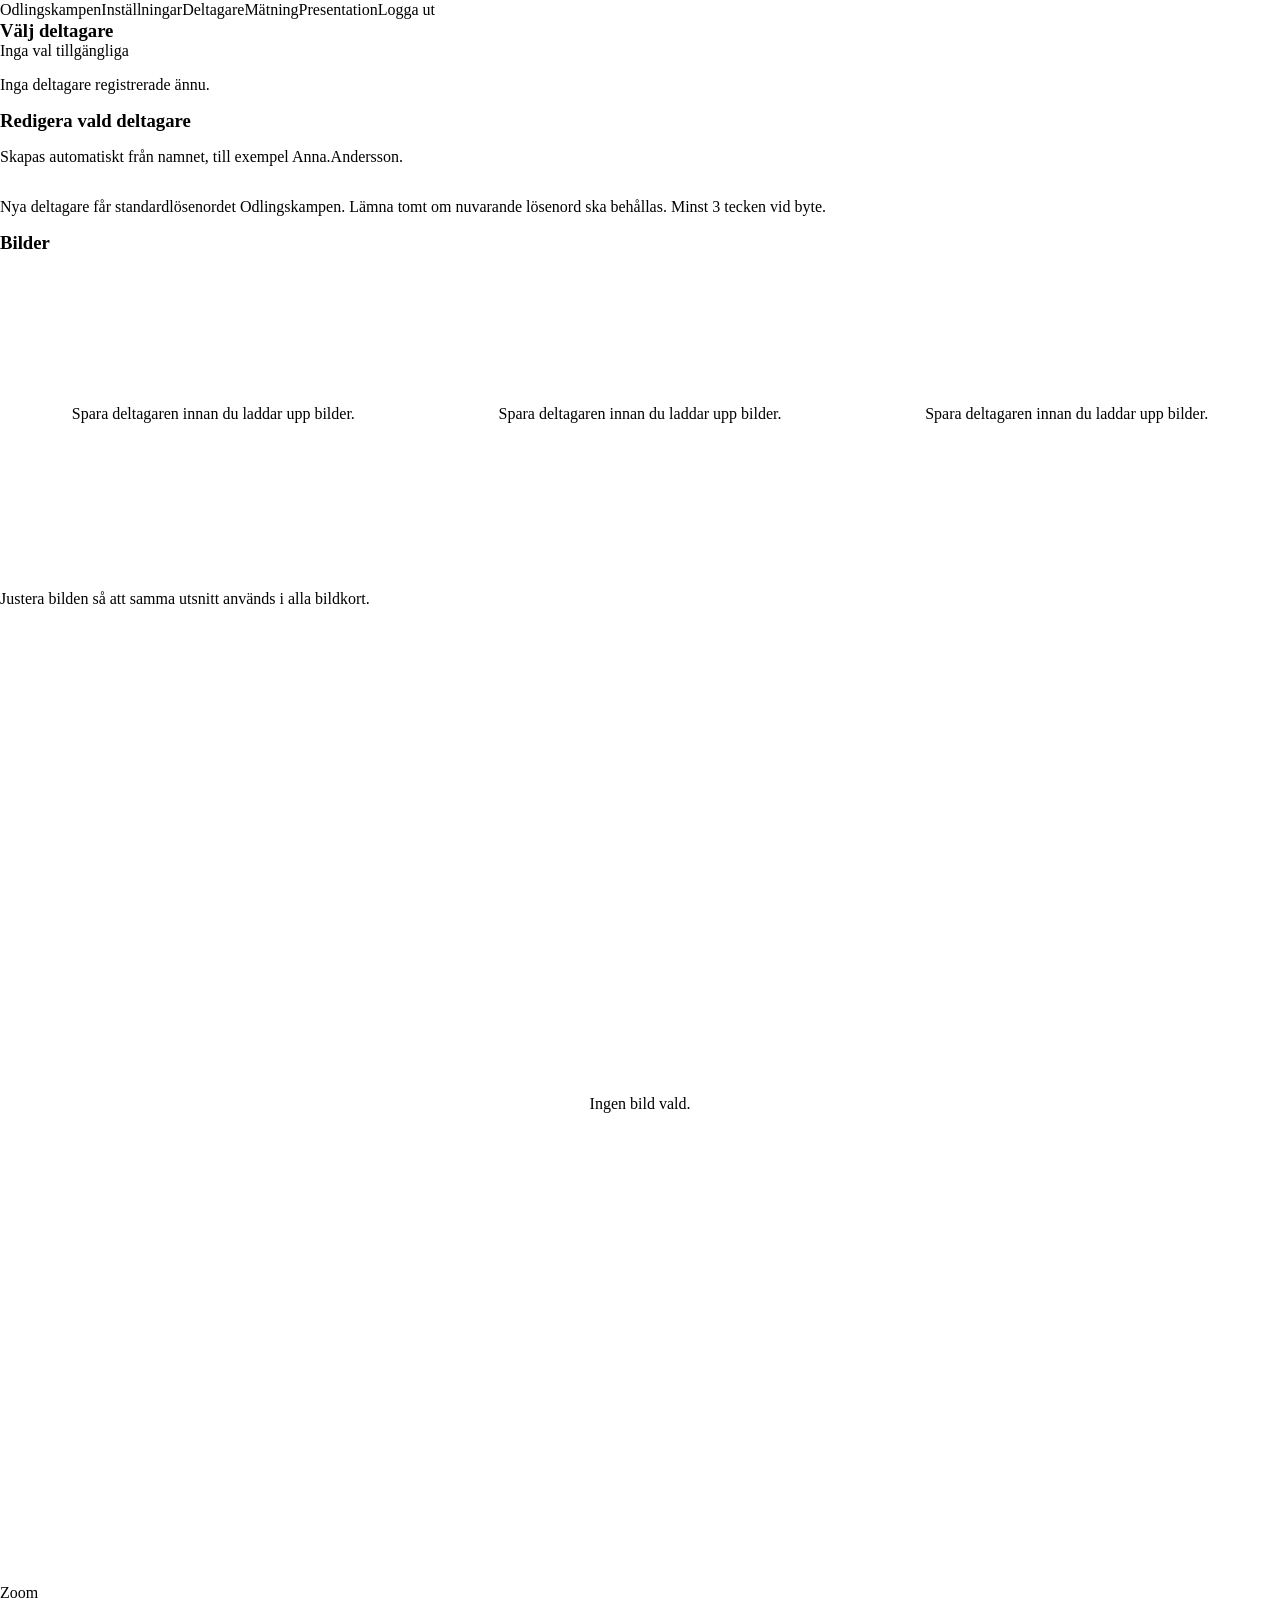
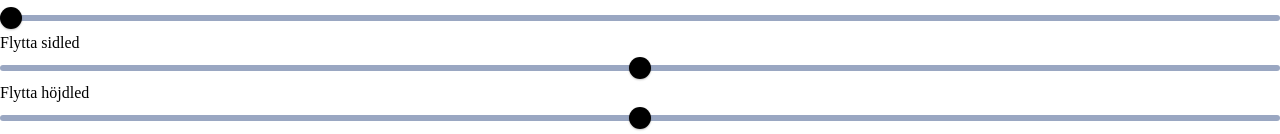
==== commit 02a6f5f1: "Unify admin image-adjust modal and fix iOS login input zoom" ====
--- a/index.html
+++ b/index.html
@@ -9,20 +9,23 @@
       if ((new URLSearchParams(window.location.search).get("view") || "operator") === "board") {
         const boardStyles = document.createElement("link");
         boardStyles.rel = "stylesheet";
-    boardStyles.href = "styles.css?v=20260415-sequence-clean-card-01";
+    boardStyles.href = "styles.css?v=20260416-presentation-background-02";
         document.head.appendChild(boardStyles);
       }
     </script>
-  <link rel="stylesheet" href="tegel-ui.css?v=20260415-display-shell-01" />
+  <link rel="stylesheet" href="tegel-ui.css?v=20260416-presentation-background-02" />
   </head>
-  <body class="scania tds-mode-light tegel-page">
-    <tds-header class="tegel-app-header">
-      <tds-header-hamburger
-        id="menu-toggle-btn"
-        class="tegel-mobile-menu-trigger"
-        slot="hamburger"
-        tds-aria-label="Öppna meny"
-      ></tds-header-hamburger>
+  <body class="scania tds-mode-light tegel-page">
+    <a class="tegel-skip-link" href="#main-content">Hoppa till innehåll</a>
+    <tds-header class="tegel-app-header">
+      <tds-header-hamburger
+        id="menu-toggle-btn"
+        class="tegel-mobile-menu-trigger"
+        slot="hamburger"
+        tds-aria-label="Öppna meny"
+        aria-controls="mobile-topbar-menu"
+        aria-expanded="false"
+      ></tds-header-hamburger>
       <tds-header-title slot="title">Odlingskampen</tds-header-title>
       <tds-header-item class="tegel-desktop-header-item" selected>
         <button type="button" data-nav-view="settings">Inställningar</button>
@@ -41,7 +44,7 @@
       </tds-header-item>
     </tds-header>
 
-    <tds-side-menu id="mobile-topbar-menu">
+    <tds-side-menu id="mobile-topbar-menu" aria-hidden="true">
       <tds-side-menu-overlay slot="overlay"></tds-side-menu-overlay>
       <tds-side-menu-close-button slot="close-button"></tds-side-menu-close-button>
       <tds-side-menu-item selected>
@@ -62,9 +65,9 @@
     </tds-side-menu>
 
     <div class="tegel-shell" id="workbench-shell">
-      <tds-message id="global-notice" variant="information" minimal no-icon hidden></tds-message>
-
-      <main class="tegel-page-grid">
+      <tds-message id="global-notice" variant="information" minimal no-icon hidden role="status" aria-live="polite"></tds-message>
+
+      <main id="main-content" class="tegel-page-grid" tabindex="-1">
         <section class="view-page" id="settings-view">
           <div class="tegel-page-grid tegel-page-grid--settings">
             <section class="tegel-section">
@@ -103,7 +106,7 @@
                     <p id="settings-presentation-copy">Publikskärmen visar för närvarande leaderboarden.</p>
                   </div>
                 </tds-card>
-                <tds-message id="operator-message" variant="information" minimal no-icon hidden></tds-message>
+                <tds-message id="operator-message" variant="information" minimal no-icon hidden role="status" aria-live="polite"></tds-message>
               </div>
             </section>
 
@@ -286,21 +289,42 @@
                     <tds-button id="present-mode-spotlight" size="md" variant="secondary" text="Deltagarpresentation"></tds-button>
                   </div>
                 </div>
-                <div class="tegel-presenter-group">
-                  <span class="tegel-eyebrow">Spotlight</span>
-                  <div class="tegel-fields-grid tegel-fields-grid--two tegel-fields-grid--presenter">
-                    <tds-dropdown id="present-participant" label="Deltagare i spotlight" label-position="outside" placeholder="Välj deltagare"></tds-dropdown>
-                    <tds-dropdown id="present-interval" label="Växlingsintervall" label-position="outside" placeholder="Välj intervall">
+                  <div class="tegel-presenter-group">
+                    <span class="tegel-eyebrow">Spotlight</span>
+                    <div class="tegel-fields-grid tegel-fields-grid--two tegel-fields-grid--presenter">
+                      <tds-dropdown id="present-participant" label="Deltagare i spotlight" label-position="outside" placeholder="Välj deltagare"></tds-dropdown>
+                      <tds-dropdown id="present-interval" label="Växlingsintervall" label-position="outside" placeholder="Välj intervall">
                       <tds-dropdown-option value="6">6 sekunder</tds-dropdown-option>
                       <tds-dropdown-option value="8">8 sekunder</tds-dropdown-option>
                       <tds-dropdown-option value="10">10 sekunder</tds-dropdown-option>
                       <tds-dropdown-option value="12">12 sekunder</tds-dropdown-option>
-                      <tds-dropdown-option value="15">15 sekunder</tds-dropdown-option>
-                    </tds-dropdown>
-                  </div>
-                </div>
-                <div class="tegel-presenter-group">
-                  <span class="tegel-eyebrow">Styrning</span>
+                        <tds-dropdown-option value="15">15 sekunder</tds-dropdown-option>
+                      </tds-dropdown>
+                    </div>
+                  </div>
+                  <div class="tegel-presenter-group">
+                    <span class="tegel-eyebrow">Bakgrund</span>
+                    <div class="tegel-action-row tegel-action-row--presenter-background">
+                      <tds-button id="present-background-color" size="md" text="Scania-blå"></tds-button>
+                      <tds-button id="present-background-video" size="md" variant="secondary" text="Video"></tds-button>
+                    </div>
+                    <div class="tegel-action-row tegel-action-row--presenter-background">
+                      <tds-button id="present-background-upload-btn" size="md" variant="secondary" text="Ladda upp video"></tds-button>
+                      <tds-button id="present-background-clear-btn" size="md" variant="secondary" text="Ta bort video"></tds-button>
+                    </div>
+                    <input id="present-background-video-input" type="file" accept="video/mp4,video/webm" hidden />
+                    <div class="tegel-upload-progress" id="present-background-progress" hidden aria-live="polite">
+                      <div class="tegel-upload-progress__track">
+                        <div class="tegel-upload-progress__bar" id="present-background-progress-bar"></div>
+                      </div>
+                      <p class="tegel-supporting-text tegel-presenter-note" id="present-background-progress-text"></p>
+                    </div>
+                    <p class="tegel-supporting-text tegel-presenter-note" id="present-background-status">
+                      Ingen videofil uppladdad. Publikskärmen använder Scania-blå bakgrund.
+                    </p>
+                  </div>
+                  <div class="tegel-presenter-group">
+                    <span class="tegel-eyebrow">Styrning</span>
                   <div class="tegel-action-row tegel-action-row--presenter-controls">
                     <tds-button id="present-prev-btn" size="md" variant="secondary" text="Föregående"></tds-button>
                     <tds-button id="present-next-btn" size="md" variant="secondary" text="Nästa"></tds-button>
@@ -335,18 +359,54 @@
         <div class="tegel-image-adjust-layout">
           <div class="tegel-stack">
             <p class="is-hidden" aria-hidden="true">Bildyta</p>
-            <div class="tegel-image-preview image-adjust-preview-shell image-adjust-preview-shell--workspace">
-              <img id="image-adjust-preview" class="image-adjust-preview-image image-adjust-preview-image--workspace" alt="" hidden />
-              <div class="empty-state" id="image-adjust-empty">Ingen bild vald.</div>
-            </div>
-          </div>
-          <div class="tegel-slider-stack">
-            <tds-slider id="image-adjust-scale" label="Zoom" min="1" max="2.5" step="0.01" value="1"></tds-slider>
-            <tds-slider id="image-adjust-offset-x" label="Flytta sidled" min="-35" max="35" step="1" value="0"></tds-slider>
-            <tds-slider id="image-adjust-offset-y" label="Flytta höjdled" min="-35" max="35" step="1" value="0"></tds-slider>
-          </div>
-        </div>
-      </div>
+            <div class="tegel-image-preview image-adjust-preview-shell image-adjust-preview-shell--workspace" id="image-adjust-workspace-shell">
+              <img id="image-adjust-preview" class="image-adjust-preview-image image-adjust-preview-image--workspace" alt="" hidden />
+              <div class="empty-state" id="image-adjust-empty">Ingen bild vald.</div>
+            </div>
+          </div>
+          <div class="tegel-slider-stack">
+            <div class="tegel-slider-field">
+              <p class="tegel-slider-field-label">Zoom</p>
+              <input
+                id="image-adjust-scale"
+                class="tegel-image-adjust-range"
+                type="range"
+                aria-label="Zoom"
+                min="1"
+                max="2.5"
+                step="0.01"
+                value="1"
+              />
+            </div>
+            <div class="tegel-slider-field">
+              <p class="tegel-slider-field-label">Flytta sidled</p>
+              <input
+                id="image-adjust-offset-x"
+                class="tegel-image-adjust-range"
+                type="range"
+                aria-label="Flytta sidled"
+                min="-35"
+                max="35"
+                step="1"
+                value="0"
+              />
+            </div>
+            <div class="tegel-slider-field">
+              <p class="tegel-slider-field-label">Flytta höjdled</p>
+              <input
+                id="image-adjust-offset-y"
+                class="tegel-image-adjust-range"
+                type="range"
+                aria-label="Flytta höjdled"
+                min="-35"
+                max="35"
+                step="1"
+                value="0"
+              />
+            </div>
+          </div>
+        </div>
+      </div>
       <div slot="actions" class="tegel-modal-actions">
         <tds-button id="image-adjust-save-btn" size="sm" text="Spara utsnitt" type="button"></tds-button>
         <tds-button id="image-adjust-cancel-btn" size="sm" variant="secondary" text="Avbryt" type="button"></tds-button>
@@ -355,10 +415,8 @@
 
 
     <div class="display-shell" id="display-shell">
-      <div class="display-background" aria-hidden="true">
-        <video class="display-background__video" autoplay muted loop playsinline>
-          <source src="assets/Scania_Event_BackgroundGraphics_Loop_1080p.mp4" type="video/mp4" />
-        </video>
+      <div class="display-background" id="display-background" aria-hidden="true" hidden>
+        <video class="display-background__video" id="display-background-video" autoplay muted loop playsinline></video>
       </div>
       <section class="display-screen display-screen--board" id="display-board">
         <header class="display-header display-header--centered">
@@ -368,19 +426,19 @@
           </p>
         </header>
 
-        <div class="display-board__frame" id="display-board-frame">
-          <div class="board-sequence-layer" id="board-sequence-layer" hidden aria-hidden="true">
-            <article class="board-sequence-card" id="board-sequence-card">
-              <div class="board-sequence-card__copy">
-                <h2 id="board-sequence-name">Ingen deltagare</h2>
-                <p class="board-sequence-card__team" id="board-sequence-team">-</p>
-              </div>
-              <div class="board-sequence-card__gallery" id="board-sequence-gallery" hidden></div>
-              <div class="board-sequence-card__weight" id="board-sequence-weight">
-                <span class="board-sequence-card__weight-value" id="board-sequence-weight-value">-</span>
-                <span class="board-sequence-card__weight-unit" id="board-sequence-weight-unit">kg</span>
-              </div>
-            </article>
+        <div class="display-board__frame" id="display-board-frame">
+          <div class="board-sequence-layer" id="board-sequence-layer" hidden aria-hidden="true">
+            <article class="board-sequence-card" id="board-sequence-card">
+              <div class="board-sequence-card__copy">
+                <h2 id="board-sequence-name">Ingen deltagare</h2>
+                <p class="board-sequence-card__team" id="board-sequence-team">-</p>
+              </div>
+              <div class="board-sequence-card__gallery" id="board-sequence-gallery" hidden></div>
+              <div class="board-sequence-card__weight" id="board-sequence-weight">
+                <span class="board-sequence-card__weight-value" id="board-sequence-weight-value">-</span>
+                <span class="board-sequence-card__weight-unit" id="board-sequence-weight-unit">kg</span>
+              </div>
+            </article>
           </div>
             <div class="scoreboard-list" id="scoreboard-list">
               <tds-message variant="information" minimal no-icon>Inga deltagare än.</tds-message>
@@ -427,6 +485,7 @@
 
       defineCustomElements(window);
     </script>
-    <script src="app.js?v=20260415-board-sequence-rebuild-09"></script>
+    <script src="app.js?v=20260416-media-preload-01"></script>
   </body>
 </html>
+
--- a/tegel-ui.css
+++ b/tegel-ui.css
@@ -9,6 +9,12 @@
   color: var(--foreground-text-strong);
 }
 
+html.tegel-modal-open,
+body.tegel-modal-open {
+  overflow: hidden;
+  overscroll-behavior: none;
+}
+
 body.tegel-login-page {
   background: var(--background-base-secondary, var(--background-elevation-base));
 }
@@ -85,6 +91,27 @@
 .tegel-app-header tds-header-item > button:focus-visible,
 .tegel-app-header tds-header-item a:focus-visible {
   outline: none;
+}
+
+.tegel-skip-link {
+  position: absolute;
+  left: -9999px;
+  top: 0;
+  z-index: 1000;
+  padding: var(--tds-spacing-element-8) var(--tds-spacing-element-12);
+  background: var(--background-elevation-layer-02);
+  color: var(--foreground-text-strong);
+  border: 1px solid var(--foreground-border-defined);
+  border-radius: var(--tds-border-radius-small);
+  text-decoration: none;
+}
+
+.tegel-skip-link:focus,
+.tegel-skip-link:focus-visible {
+  left: var(--tds-spacing-element-8);
+  top: var(--tds-spacing-element-8);
+  outline: 2px solid var(--tds-blue-600, var(--foreground-interactive-primary));
+  outline-offset: 2px;
 }
 
 .tegel-page[data-view="board"] .tegel-app-header,
@@ -275,6 +302,17 @@
   width: 100%;
 }
 
+.tegel-login-page,
+.tegel-login-page * {
+  -webkit-text-size-adjust: 100%;
+  text-size-adjust: 100%;
+}
+
+.tegel-login-form tds-text-field,
+.tegel-login-form tds-dropdown {
+  font-size: 16px;
+}
+
 .tegel-header-row {
   justify-content: space-between;
   align-items: flex-start;
@@ -402,8 +440,34 @@
 }
 
 .tegel-action-row--presenter-mode,
+.tegel-action-row--presenter-background,
 .tegel-action-row--presenter-controls {
   align-items: center;
+}
+
+.tegel-action-row--presenter-background {
+  flex-wrap: wrap;
+}
+
+.tegel-upload-progress {
+  display: grid;
+  gap: var(--tds-spacing-element-8);
+}
+
+.tegel-upload-progress__track {
+  width: min(100%, 420px);
+  height: 10px;
+  border-radius: 999px;
+  background: var(--background-elevation-layer-03);
+  overflow: hidden;
+}
+
+.tegel-upload-progress__bar {
+  width: 0;
+  height: 100%;
+  border-radius: inherit;
+  background: var(--background-clickable-primary-primary);
+  transition: width 120ms ease;
 }
 
 .tegel-presenter-note {
@@ -576,7 +640,7 @@
 .participant-standings-image-dialog-shell {
   width: 100%;
   max-width: 100%;
-  max-height: 62vh;
+  min-height: 0;
   margin-inline: auto;
   background: transparent;
   border-radius: 0;
@@ -586,21 +650,19 @@
   align-items: center;
 }
 
-.participant-standings-image-title {
-  margin: 0;
-  font: var(--tds-paragraph-02);
-  color: var(--foreground-text-subtle);
-}
-
-.participant-standings-image-dialog-shell .participant-standings-expand-image {
-  position: static;
-  width: auto;
+.participant-standings-image-dialog-shell .empty-state {
+  width: 100%;
+  text-align: center;
+}
+
+.participant-standings-modal-image {
+  display: block;
+  width: min(100%, 70rem);
   height: auto;
   max-width: 100%;
-  max-height: 62vh;
+  max-height: min(62dvh, calc(100dvh - 16rem));
   object-fit: contain;
-  transform: none;
-  inset: auto;
+  margin-inline: auto;
 }
 
 .participant-standings-expand-image {
@@ -694,6 +756,14 @@
   width: 100%;
   height: 100%;
   object-fit: cover;
+}
+
+#participant-standings-image-preview.participant-standings-modal-image {
+  width: min(100%, 70rem);
+  height: auto;
+  max-width: 100%;
+  max-height: min(62dvh, calc(100dvh - 16rem));
+  object-fit: contain;
 }
 
 .stage-preview-image,
@@ -802,7 +872,102 @@
 }
 
 #participant-standings-image-dialog .tegel-modal-body {
-  gap: var(--tds-spacing-element-12);
+  gap: var(--tds-spacing-element-8);
+  justify-items: center;
+}
+
+#image-adjust-dialog .tegel-modal-body {
+  gap: var(--tds-spacing-element-6);
+}
+
+#image-adjust-dialog .tegel-image-adjust-layout {
+  gap: var(--tds-spacing-element-6);
+}
+
+#image-adjust-dialog .tegel-slider-stack {
+  gap: var(--tds-spacing-element-4);
+  padding-bottom: var(--tds-spacing-element-2);
+}
+
+#image-adjust-dialog .tegel-slider-field {
+  display: grid;
+  gap: 0;
+}
+
+#image-adjust-dialog .tegel-slider-field-label {
+  margin: 0;
+  font: var(--tds-paragraph-02);
+  color: var(--foreground-text-subtle);
+}
+
+#image-adjust-dialog .tegel-slider-stack tds-slider {
+  touch-action: none;
+  margin: 0;
+}
+
+#image-adjust-dialog .tegel-image-adjust-range {
+  width: 100%;
+  appearance: none;
+  -webkit-appearance: none;
+  touch-action: pan-x;
+  height: 2rem;
+  background: transparent;
+  cursor: pointer;
+  margin: 0;
+}
+
+#image-adjust-dialog .tegel-image-adjust-range::-webkit-slider-runnable-track {
+  height: 0.35rem;
+  border-radius: 999px;
+  background: var(--tds-slider-track-color, #9aa7c2);
+}
+
+#image-adjust-dialog .tegel-image-adjust-range::-webkit-slider-thumb {
+  -webkit-appearance: none;
+  appearance: none;
+  width: 1.4rem;
+  height: 1.4rem;
+  margin-top: -0.525rem;
+  border-radius: 50%;
+  border: 2px solid var(--background-elevation-layer-01);
+  background: var(--tds-slider-thumb-color, #000);
+  box-shadow: 0 1px 2px rgba(0, 0, 0, 0.24);
+}
+
+#image-adjust-dialog .tegel-image-adjust-range::-moz-range-track {
+  height: 0.35rem;
+  border-radius: 999px;
+  border: 0;
+  background: var(--tds-slider-track-color, #9aa7c2);
+}
+
+#image-adjust-dialog .tegel-image-adjust-range::-moz-range-thumb {
+  width: 1.4rem;
+  height: 1.4rem;
+  border-radius: 50%;
+  border: 2px solid var(--background-elevation-layer-01);
+  background: var(--tds-slider-thumb-color, #000);
+  box-shadow: 0 1px 2px rgba(0, 0, 0, 0.24);
+}
+
+#image-adjust-dialog .tegel-image-adjust-range:focus-visible {
+  outline: 2px solid var(--tds-blue-600, var(--foreground-interactive-primary));
+  outline-offset: 2px;
+}
+
+@media (min-width: 721px) {
+  #image-adjust-dialog .tegel-image-adjust-layout {
+    gap: var(--tds-spacing-element-16);
+  }
+}
+
+#image-adjust-workspace-shell {
+  touch-action: none;
+  user-select: none;
+}
+
+#image-adjust-workspace-shell.is-dragging {
+  cursor: grabbing;
 }
 
 .tegel-image-adjust-layout {
@@ -1054,12 +1219,41 @@
     margin-inline: 0;
   }
 
-  .participant-standings-image-dialog-shell {
-    max-height: 50vh;
-  }
-
-  .participant-standings-image-dialog-shell .participant-standings-expand-image {
-    max-height: 50vh;
+  .participant-standings-modal-image {
+    max-height: min(72dvh, calc(100dvh - 10.5rem));
+  }
+
+  #image-adjust-dialog .tegel-modal-body {
+    gap: var(--tds-spacing-element-6);
+  }
+
+  #image-adjust-dialog .tegel-image-adjust-layout {
+    gap: var(--tds-spacing-element-6);
+  }
+
+  #image-adjust-dialog .tegel-image-adjust-layout .tegel-image-preview {
+    max-height: min(28dvh, 15rem);
+  }
+
+  #image-adjust-dialog .tegel-slider-stack {
+    gap: var(--tds-spacing-element-4);
+  }
+
+  #image-adjust-dialog .tegel-slider-field-label {
+    font-size: 0.86rem;
+    line-height: 1.2;
+  }
+
+  #image-adjust-dialog .tegel-slider-stack tds-slider,
+  #image-adjust-dialog .tegel-image-adjust-range {
+    margin: 0;
+  }
+
+  #image-adjust-dialog .tegel-modal-actions {
+    position: sticky;
+    bottom: 0;
+    background: var(--background-elevation-layer-01);
+    padding-top: var(--tds-spacing-element-8);
   }
 
   .tegel-table-shell tds-table,
@@ -1105,6 +1299,19 @@
     width: fit-content;
     max-width: 100%;
   }
+
+  .tegel-login-form tds-text-field::part(input),
+  .tegel-login-form tds-text-field::part(textfield),
+  .tegel-login-form tds-text-field::part(value),
+  .tegel-login-form tds-text-field::part(field),
+  .tegel-login-form tds-text-field::part(control),
+  .tegel-login-form tds-dropdown::part(input),
+  .tegel-login-form tds-dropdown::part(value),
+  .tegel-login-form tds-dropdown::part(select),
+  .tegel-login-form tds-dropdown::part(field),
+  .tegel-login-form tds-dropdown::part(control) {
+    font-size: 16px;
+  }
 }
 
 @media (max-width: 900px) {
